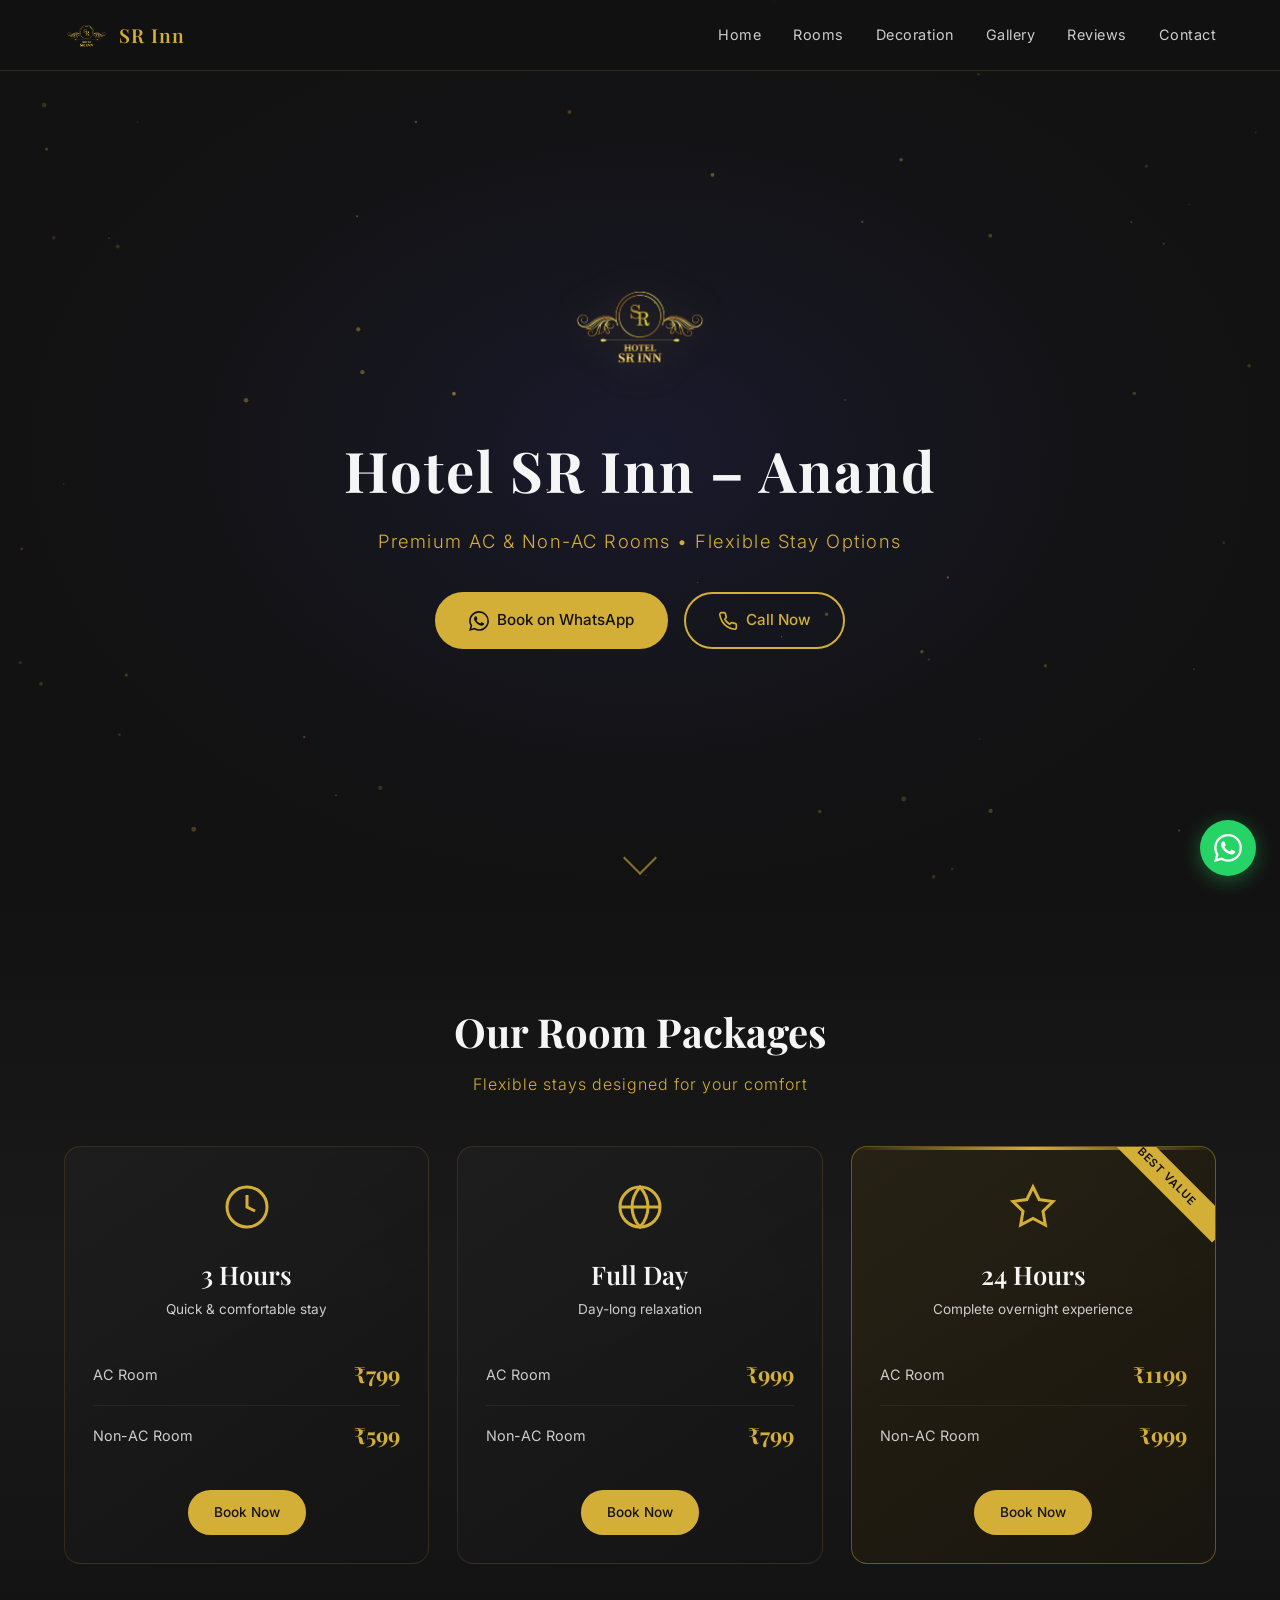
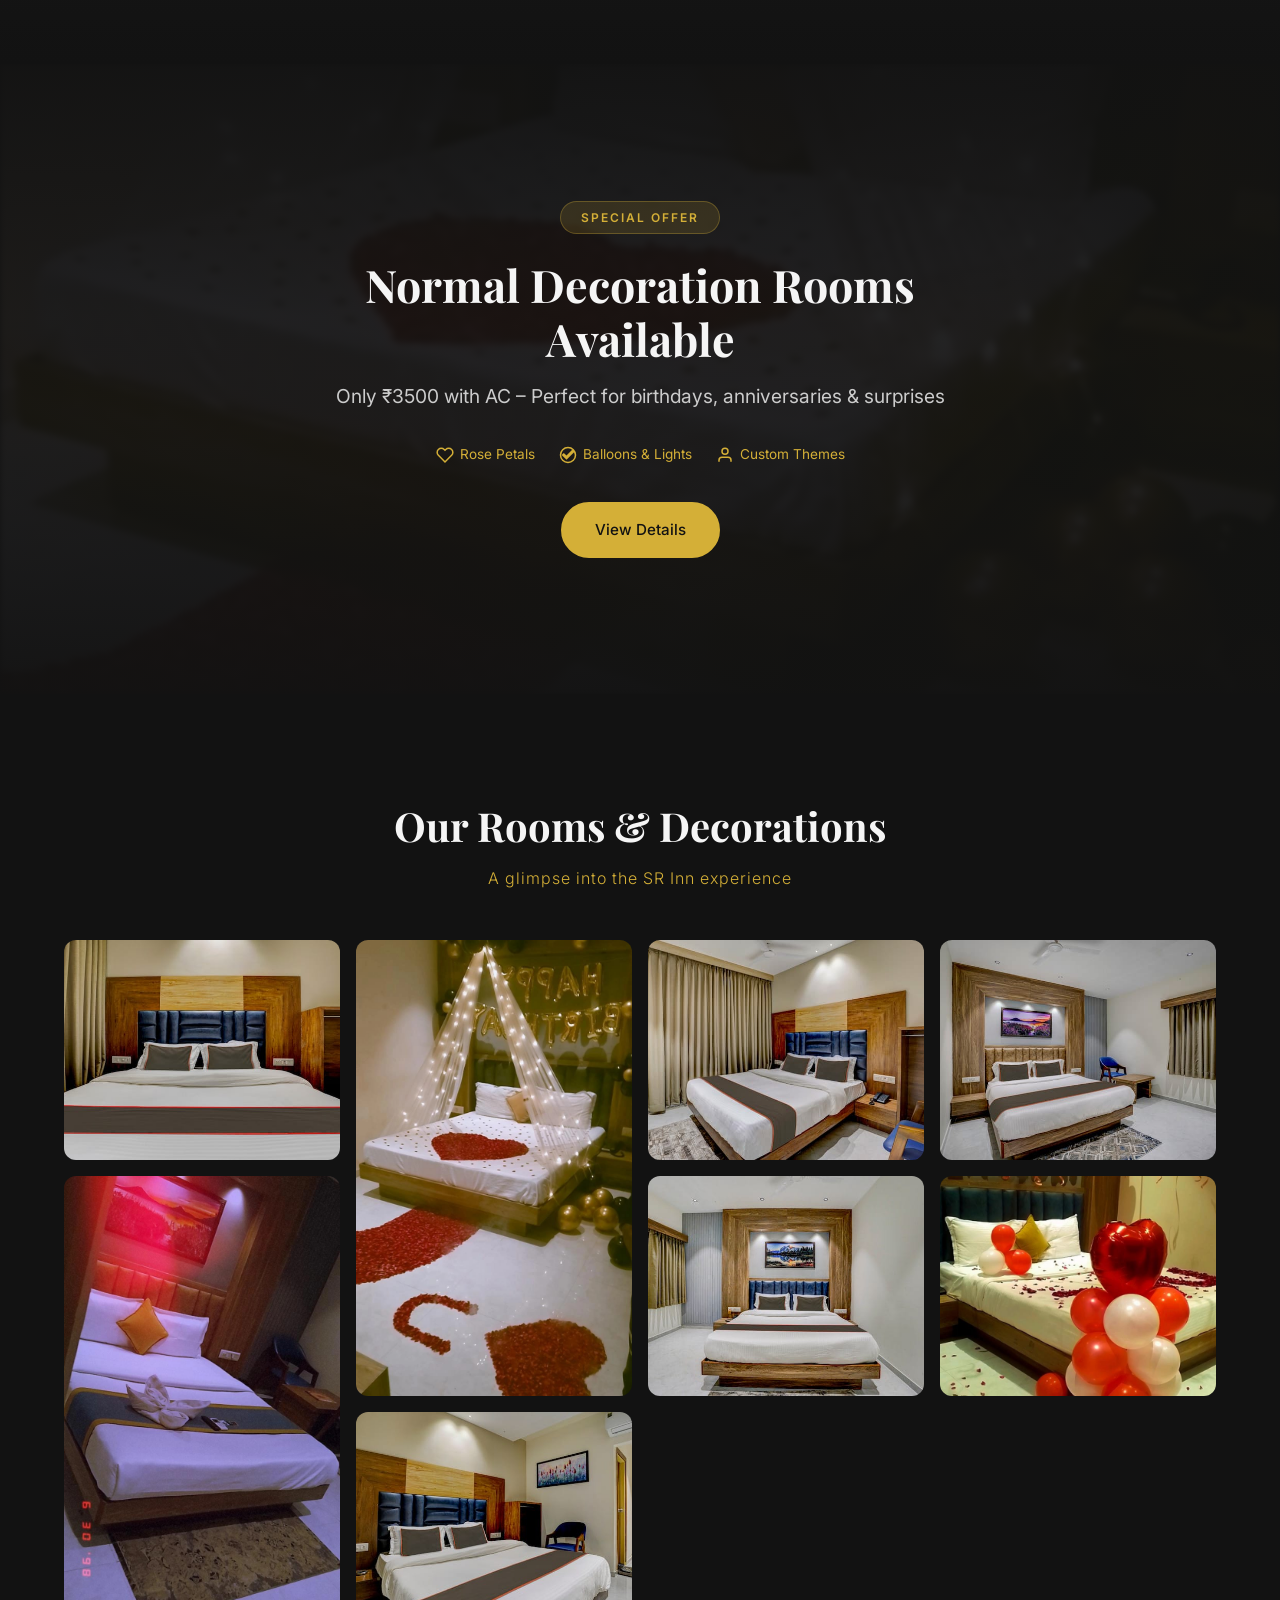
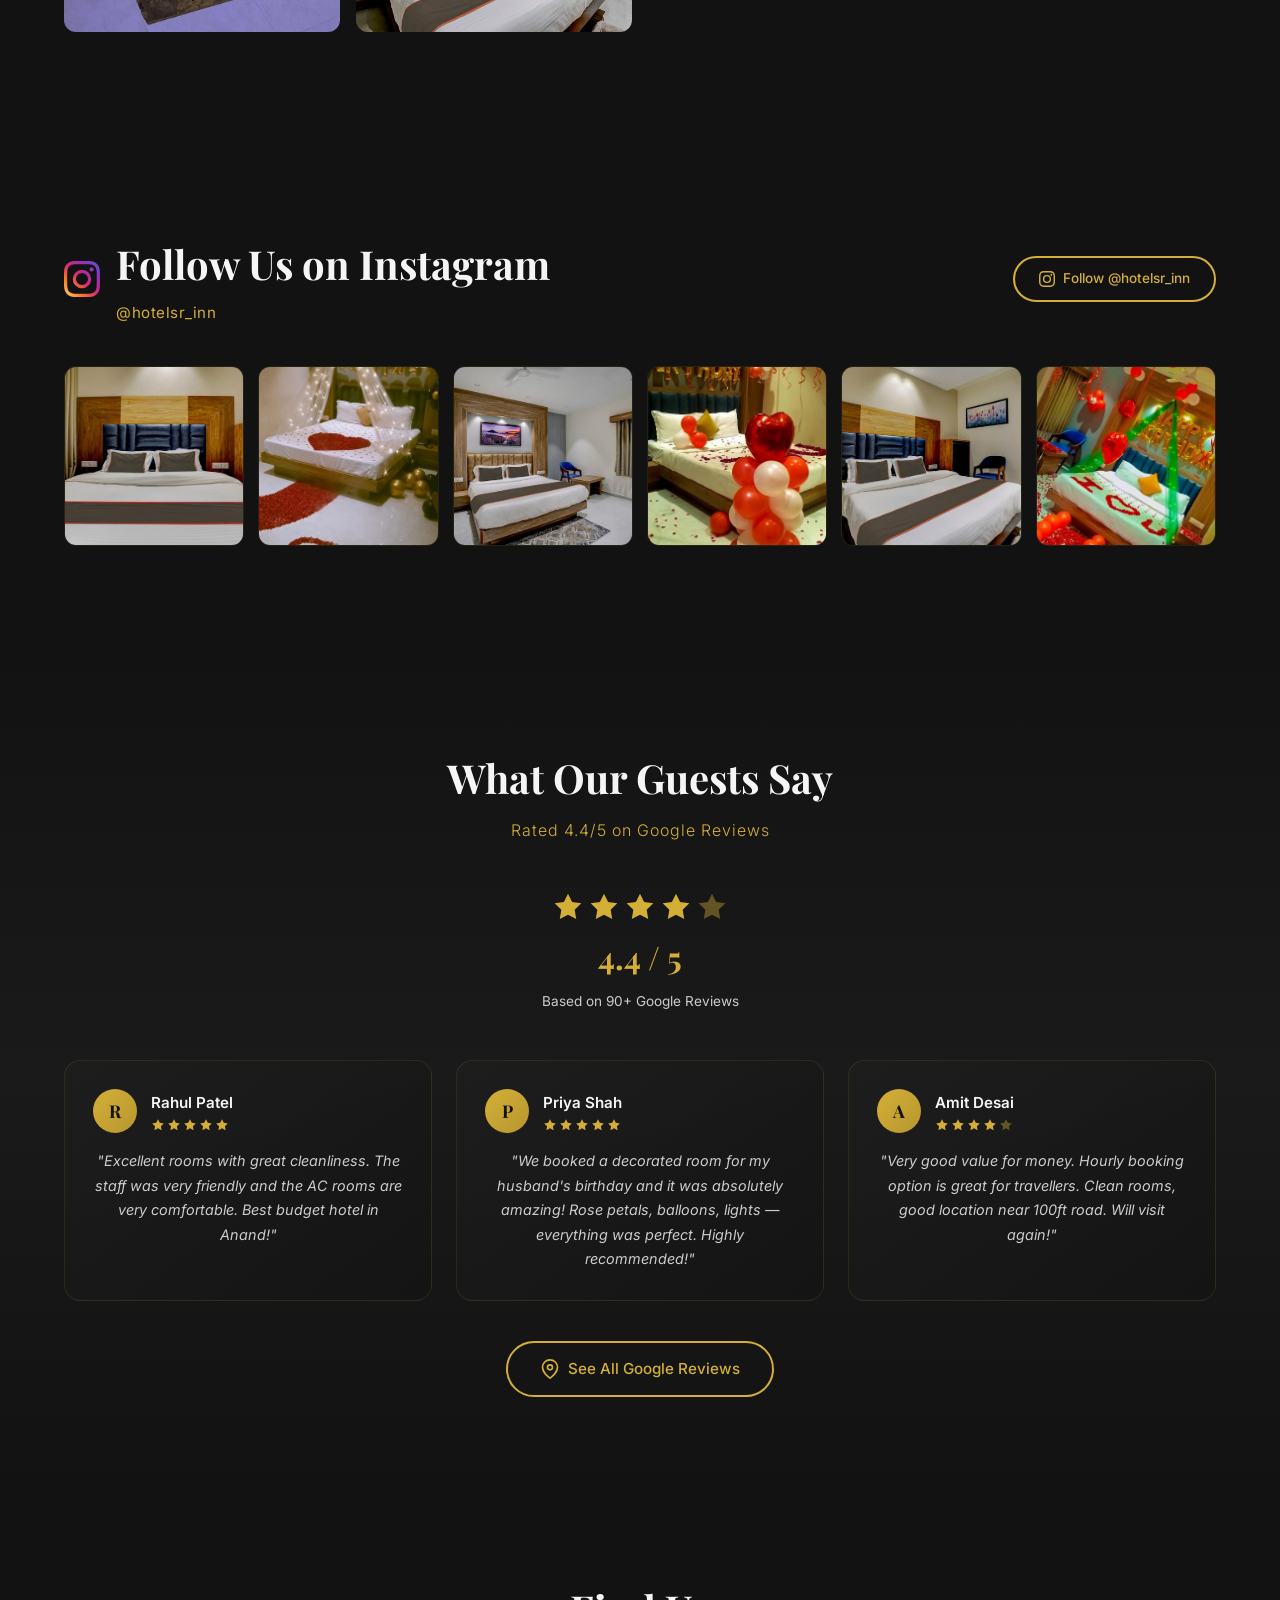
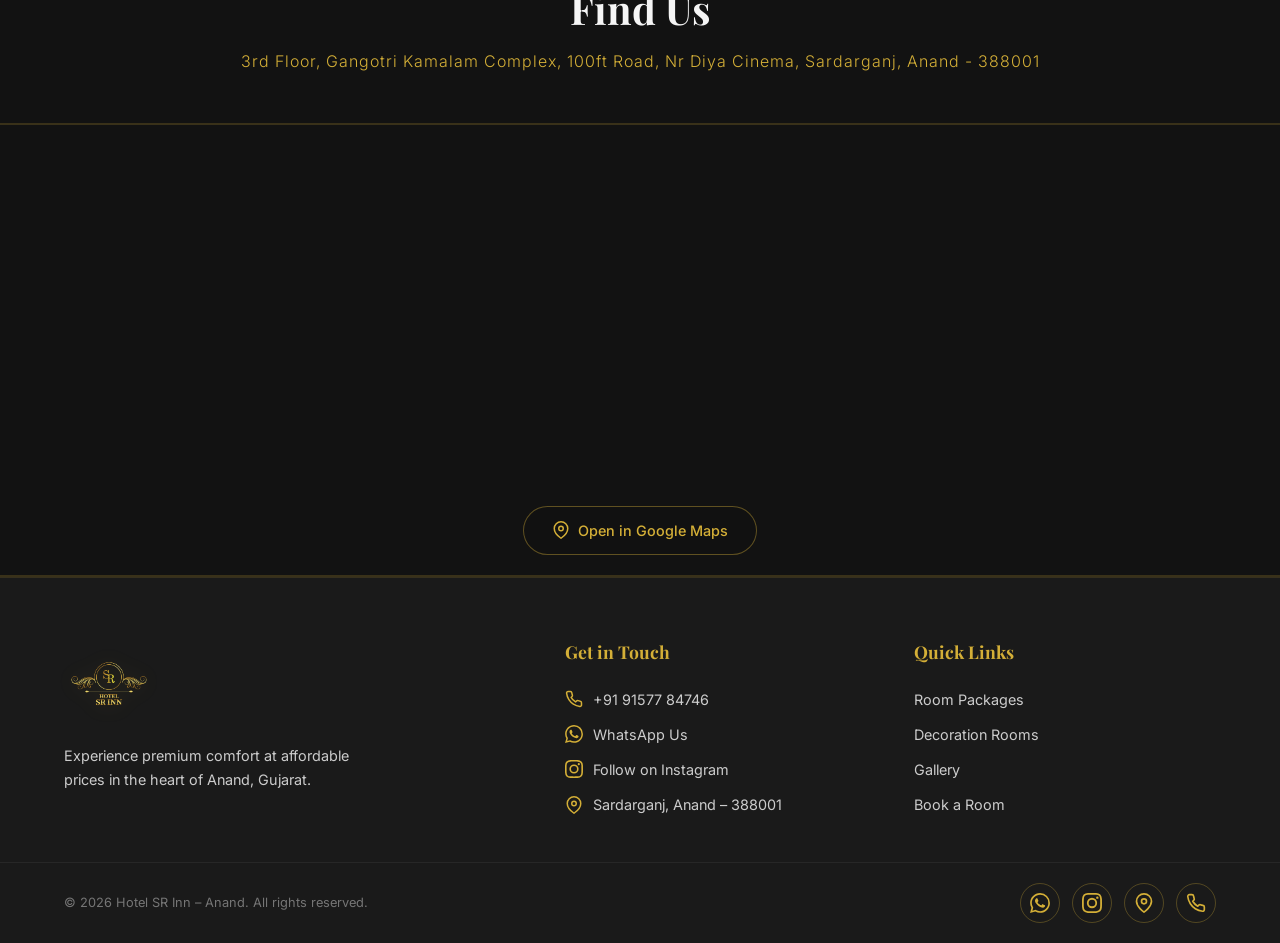
==== index.html @ 430d9df9 "Initial commit: Hotel SR Inn – Anand luxury website Black & gold animated hotel website with hero pa" ====
<!DOCTYPE html>
<html lang="en">
<head>
  <meta charset="UTF-8">
  <meta name="viewport" content="width=device-width, initial-scale=1.0">
  <title>Hotel SR Inn – Anand | Premium AC & Non-AC Rooms</title>
  <meta name="description" content="Hotel SR Inn Anand – Premium AC & Non-AC rooms with flexible stay options. Book hourly or daily stays at affordable prices.">
  <link rel="icon" href="assets/logo/logo.png" type="image/png">
  <link rel="preconnect" href="https://fonts.googleapis.com">
  <link rel="preconnect" href="https://fonts.gstatic.com" crossorigin>
  <link href="https://fonts.googleapis.com/css2?family=Playfair+Display:wght@400;600;700&family=Inter:wght@300;400;500;600&display=swap" rel="stylesheet">
  <link rel="stylesheet" href="styles.css">
</head>
<body>

  <!-- Sticky Header -->
  <header class="header" id="header">
    <div class="header-inner">
      <a href="#hero" class="header-logo">
        <img src="assets/logo/logo.png" alt="Hotel SR Inn" width="50" height="50">
        <span class="header-logo-text">SR Inn</span>
      </a>
      <button class="menu-toggle" id="menuToggle" aria-label="Toggle menu">
        <span></span><span></span><span></span>
      </button>
      <nav class="nav" id="nav">
        <a href="#hero" class="nav-link">Home</a>
        <a href="#rooms" class="nav-link">Rooms</a>
        <a href="#decoration" class="nav-link">Decoration</a>
        <a href="#gallery" class="nav-link">Gallery</a>
        <a href="#reviews" class="nav-link">Reviews</a>
        <a href="#contact" class="nav-link">Contact</a>
      </nav>
    </div>
  </header>

  <!-- Hero Section -->
  <section class="hero" id="hero">
    <canvas class="hero-particles" id="heroParticles"></canvas>
    <div class="hero-overlay"></div>
    <div class="hero-content">
      <img src="assets/logo/logo.png" alt="Hotel SR Inn Emblem" class="hero-emblem" width="160" height="160">
      <h1 class="hero-title">Hotel SR Inn – Anand</h1>
      <p class="hero-tagline">Premium AC & Non-AC Rooms &bull; Flexible Stay Options</p>
      <div class="hero-buttons">
        <a href="https://wa.me/919157784746?text=Hello%2C%20I%20want%20to%20book%20a%20room%20at%20Hotel%20SR%20Inn" class="btn btn-gold" target="_blank" rel="noopener">
          <svg width="20" height="20" viewBox="0 0 24 24" fill="currentColor"><path d="M17.472 14.382c-.297-.149-1.758-.867-2.03-.967-.273-.099-.471-.148-.67.15-.197.297-.767.966-.94 1.164-.173.199-.347.223-.644.075-.297-.15-1.255-.463-2.39-1.475-.883-.788-1.48-1.761-1.653-2.059-.173-.297-.018-.458.13-.606.134-.133.298-.347.446-.52.149-.174.198-.298.298-.497.099-.198.05-.371-.025-.52-.075-.149-.669-1.612-.916-2.207-.242-.579-.487-.5-.669-.51-.173-.008-.371-.01-.57-.01-.198 0-.52.074-.792.372-.272.297-1.04 1.016-1.04 2.479 0 1.462 1.065 2.875 1.213 3.074.149.198 2.096 3.2 5.077 4.487.709.306 1.262.489 1.694.625.712.227 1.36.195 1.871.118.571-.085 1.758-.719 2.006-1.413.248-.694.248-1.289.173-1.413-.074-.124-.272-.198-.57-.347m-5.421 7.403h-.004a9.87 9.87 0 01-5.031-1.378l-.361-.214-3.741.982.998-3.648-.235-.374a9.86 9.86 0 01-1.51-5.26c.001-5.45 4.436-9.884 9.888-9.884 2.64 0 5.122 1.03 6.988 2.898a9.825 9.825 0 012.893 6.994c-.003 5.45-4.437 9.884-9.885 9.884m8.413-18.297A11.815 11.815 0 0012.05 0C5.495 0 .16 5.335.157 11.892c0 2.096.547 4.142 1.588 5.945L.057 24l6.305-1.654a11.882 11.882 0 005.683 1.448h.005c6.554 0 11.89-5.335 11.893-11.893a11.821 11.821 0 00-3.48-8.413z"/></svg>
          Book on WhatsApp
        </a>
        <a href="tel:+919157784746" class="btn btn-outline">
          <svg width="20" height="20" viewBox="0 0 24 24" fill="none" stroke="currentColor" stroke-width="2" stroke-linecap="round" stroke-linejoin="round"><path d="M22 16.92v3a2 2 0 01-2.18 2 19.79 19.79 0 01-8.63-3.07 19.5 19.5 0 01-6-6 19.79 19.79 0 01-3.07-8.67A2 2 0 014.11 2h3a2 2 0 012 1.72c.127.96.361 1.903.7 2.81a2 2 0 01-.45 2.11L8.09 9.91a16 16 0 006 6l1.27-1.27a2 2 0 012.11-.45c.907.339 1.85.573 2.81.7A2 2 0 0122 16.92z"/></svg>
          Call Now
        </a>
      </div>
    </div>
    <div class="scroll-indicator">
      <div class="scroll-arrow"></div>
    </div>
  </section>

  <!-- Rooms / Pricing Section -->
  <section class="rooms" id="rooms">
    <div class="container">
      <h2 class="section-title reveal">Our Room Packages</h2>
      <p class="section-subtitle reveal">Flexible stays designed for your comfort</p>
      <div class="rooms-grid">

        <div class="room-card reveal">
          <div class="room-card-header">
            <svg class="room-icon" viewBox="0 0 24 24" fill="none" stroke="#D4AF37" stroke-width="1.5"><circle cx="12" cy="12" r="10"/><polyline points="12 6 12 12 16 14"/></svg>
            <h3>3 Hours</h3>
            <p class="room-desc">Quick & comfortable stay</p>
          </div>
          <div class="room-card-body">
            <div class="price-row">
              <span class="room-type">AC Room</span>
              <span class="room-price">&#8377;799</span>
            </div>
            <div class="price-row">
              <span class="room-type">Non-AC Room</span>
              <span class="room-price">&#8377;599</span>
            </div>
          </div>
          <a href="https://wa.me/919157784746?text=Hi%2C%20I%20want%20to%20book%20a%203-hour%20room" class="btn btn-gold btn-sm" target="_blank" rel="noopener">Book Now</a>
        </div>

        <div class="room-card reveal">
          <div class="room-card-header">
            <svg class="room-icon" viewBox="0 0 24 24" fill="none" stroke="#D4AF37" stroke-width="1.5"><path d="M12 2a10 10 0 100 20 10 10 0 000-20z"/><path d="M2 12h20"/><path d="M12 2a15.3 15.3 0 014 10 15.3 15.3 0 01-4 10 15.3 15.3 0 01-4-10 15.3 15.3 0 014-10z"/></svg>
            <h3>Full Day</h3>
            <p class="room-desc">Day-long relaxation</p>
          </div>
          <div class="room-card-body">
            <div class="price-row">
              <span class="room-type">AC Room</span>
              <span class="room-price">&#8377;999</span>
            </div>
            <div class="price-row">
              <span class="room-type">Non-AC Room</span>
              <span class="room-price">&#8377;799</span>
            </div>
          </div>
          <a href="https://wa.me/919157784746?text=Hi%2C%20I%20want%20to%20book%20a%20full-day%20room" class="btn btn-gold btn-sm" target="_blank" rel="noopener">Book Now</a>
        </div>

        <div class="room-card room-card--highlight reveal">
          <div class="badge">Best Value</div>
          <div class="room-card-header">
            <svg class="room-icon" viewBox="0 0 24 24" fill="none" stroke="#D4AF37" stroke-width="1.5"><path d="M12 2l3.09 6.26L22 9.27l-5 4.87 1.18 6.88L12 17.77l-6.18 3.25L7 14.14 2 9.27l6.91-1.01L12 2z"/></svg>
            <h3>24 Hours</h3>
            <p class="room-desc">Complete overnight experience</p>
          </div>
          <div class="room-card-body">
            <div class="price-row">
              <span class="room-type">AC Room</span>
              <span class="room-price">&#8377;1199</span>
            </div>
            <div class="price-row">
              <span class="room-type">Non-AC Room</span>
              <span class="room-price">&#8377;999</span>
            </div>
          </div>
          <a href="https://wa.me/919157784746?text=Hi%2C%20I%20want%20to%20book%20a%2024-hour%20room" class="btn btn-gold btn-sm" target="_blank" rel="noopener">Book Now</a>
        </div>

      </div>
    </div>
  </section>

  <!-- CTA / Decoration Section -->
  <section class="cta" id="decoration">
    <div class="cta-bg">
      <img src="assets/images/decor5.jpg" alt="" loading="lazy">
    </div>
    <div class="cta-overlay"></div>
    <div class="cta-content reveal">
      <span class="cta-badge">Special Offer</span>
      <h2 class="cta-title">Normal Decoration Rooms Available</h2>
      <p class="cta-subtitle">Only &#8377;3500 with AC &ndash; Perfect for birthdays, anniversaries & surprises</p>
      <div class="cta-features">
        <span class="cta-feature">
          <svg width="18" height="18" viewBox="0 0 24 24" fill="none" stroke="#D4AF37" stroke-width="2"><path d="M20.84 4.61a5.5 5.5 0 00-7.78 0L12 5.67l-1.06-1.06a5.5 5.5 0 00-7.78 7.78l1.06 1.06L12 21.23l7.78-7.78 1.06-1.06a5.5 5.5 0 000-7.78z"/></svg>
          Rose Petals
        </span>
        <span class="cta-feature">
          <svg width="18" height="18" viewBox="0 0 24 24" fill="none" stroke="#D4AF37" stroke-width="2"><path d="M12 2C6.48 2 2 6.48 2 12s4.48 10 10 10 10-4.48 10-10S17.52 2 12 2zm-2 15l-5-5 1.41-1.41L10 14.17l7.59-7.59L19 8l-9 9z"/></svg>
          Balloons & Lights
        </span>
        <span class="cta-feature">
          <svg width="18" height="18" viewBox="0 0 24 24" fill="none" stroke="#D4AF37" stroke-width="2"><path d="M20 21v-2a4 4 0 00-4-4H8a4 4 0 00-4 4v2"/><circle cx="12" cy="7" r="4"/></svg>
          Custom Themes
        </span>
      </div>
      <a href="https://wa.me/919157784746?text=Hi%2C%20I%20want%20to%20know%20about%20decorated%20rooms" class="btn btn-gold" target="_blank" rel="noopener">View Details</a>
    </div>
  </section>

  <!-- Gallery Section -->
  <section class="gallery" id="gallery">
    <div class="container">
      <h2 class="section-title reveal">Our Rooms & Decorations</h2>
      <p class="section-subtitle reveal">A glimpse into the SR Inn experience</p>
      <div class="gallery-grid">
        <div class="gallery-item reveal">
          <img src="assets/images/room1.jpg" alt="Premium Room" loading="lazy">
          <div class="gallery-overlay"><span>Premium Room</span></div>
        </div>
        <div class="gallery-item gallery-item--tall reveal">
          <img src="assets/images/decor5.jpg" alt="Decorated Room" loading="lazy">
          <div class="gallery-overlay"><span>Birthday Setup</span></div>
        </div>
        <div class="gallery-item reveal">
          <img src="assets/images/room2.jpg" alt="AC Room" loading="lazy">
          <div class="gallery-overlay"><span>AC Room</span></div>
        </div>
        <div class="gallery-item reveal">
          <img src="assets/images/room7.jpg" alt="Deluxe Room" loading="lazy">
          <div class="gallery-overlay"><span>Deluxe Room</span></div>
        </div>
        <div class="gallery-item gallery-item--tall reveal">
          <img src="assets/images/decor1.jpg" alt="Celebration Room" loading="lazy">
          <div class="gallery-overlay"><span>Ambient Room</span></div>
        </div>
        <div class="gallery-item reveal">
          <img src="assets/images/room3.jpg" alt="Standard Room" loading="lazy">
          <div class="gallery-overlay"><span>Standard Room</span></div>
        </div>
        <div class="gallery-item reveal">
          <img src="assets/images/decor6.jpg" alt="Celebration Decor" loading="lazy">
          <div class="gallery-overlay"><span>Celebration Decor</span></div>
        </div>
        <div class="gallery-item reveal">
          <img src="assets/images/room5.jpg" alt="Comfort Room" loading="lazy">
          <div class="gallery-overlay"><span>Comfort Room</span></div>
        </div>
      </div>
    </div>
  </section>

  <!-- Instagram Feed Section -->
  <section class="instagram-feed" id="instagram">
    <div class="container">
      <div class="insta-header reveal">
        <div class="insta-title-row">
          <svg class="insta-icon" width="36" height="36" viewBox="0 0 24 24" fill="url(#instaGrad)">
            <defs>
              <linearGradient id="instaGrad" x1="0%" y1="100%" x2="100%" y2="0%">
                <stop offset="0%" style="stop-color:#feda75"/>
                <stop offset="25%" style="stop-color:#fa7e1e"/>
                <stop offset="50%" style="stop-color:#d62976"/>
                <stop offset="75%" style="stop-color:#962fbf"/>
                <stop offset="100%" style="stop-color:#4f5bd5"/>
              </linearGradient>
            </defs>
            <path d="M12 2.163c3.204 0 3.584.012 4.85.07 3.252.148 4.771 1.691 4.919 4.919.058 1.265.069 1.645.069 4.849 0 3.205-.012 3.584-.069 4.849-.149 3.225-1.664 4.771-4.919 4.919-1.266.058-1.644.07-4.85.07-3.204 0-3.584-.012-4.849-.07-3.26-.149-4.771-1.699-4.919-4.92-.058-1.265-.07-1.644-.07-4.849 0-3.204.013-3.583.07-4.849.149-3.227 1.664-4.771 4.919-4.919 1.266-.057 1.645-.069 4.849-.069zM12 0C8.741 0 8.333.014 7.053.072 2.695.272.273 2.69.073 7.052.014 8.333 0 8.741 0 12c0 3.259.014 3.668.072 4.948.2 4.358 2.618 6.78 6.98 6.98C8.333 23.986 8.741 24 12 24c3.259 0 3.668-.014 4.948-.072 4.354-.2 6.782-2.618 6.979-6.98.059-1.28.073-1.689.073-4.948 0-3.259-.014-3.667-.072-4.947-.196-4.354-2.617-6.78-6.979-6.98C15.668.014 15.259 0 12 0zm0 5.838a6.162 6.162 0 100 12.324 6.162 6.162 0 000-12.324zM12 16a4 4 0 110-8 4 4 0 010 8zm6.406-11.845a1.44 1.44 0 100 2.881 1.44 1.44 0 000-2.881z"/>
          </svg>
          <div>
            <h2 class="section-title" style="text-align:left;margin-bottom:4px;">Follow Us on Instagram</h2>
            <a href="https://www.instagram.com/hotelsr_inn/" class="insta-handle" target="_blank" rel="noopener">@hotelsr_inn</a>
          </div>
        </div>
        <a href="https://www.instagram.com/hotelsr_inn/" class="btn btn-outline btn-sm insta-follow-btn" target="_blank" rel="noopener">
          <svg width="16" height="16" viewBox="0 0 24 24" fill="currentColor"><path d="M12 2.163c3.204 0 3.584.012 4.85.07 3.252.148 4.771 1.691 4.919 4.919.058 1.265.069 1.645.069 4.849 0 3.205-.012 3.584-.069 4.849-.149 3.225-1.664 4.771-4.919 4.919-1.266.058-1.644.07-4.85.07-3.204 0-3.584-.012-4.849-.07-3.26-.149-4.771-1.699-4.919-4.92-.058-1.265-.07-1.644-.07-4.849 0-3.204.013-3.583.07-4.849.149-3.227 1.664-4.771 4.919-4.919 1.266-.057 1.645-.069 4.849-.069zM12 0C8.741 0 8.333.014 7.053.072 2.695.272.273 2.69.073 7.052.014 8.333 0 8.741 0 12c0 3.259.014 3.668.072 4.948.2 4.358 2.618 6.78 6.98 6.98C8.333 23.986 8.741 24 12 24c3.259 0 3.668-.014 4.948-.072 4.354-.2 6.782-2.618 6.979-6.98.059-1.28.073-1.689.073-4.948 0-3.259-.014-3.667-.072-4.947-.196-4.354-2.617-6.78-6.979-6.98C15.668.014 15.259 0 12 0zm0 5.838a6.162 6.162 0 100 12.324 6.162 6.162 0 000-12.324zM12 16a4 4 0 110-8 4 4 0 010 8zm6.406-11.845a1.44 1.44 0 100 2.881 1.44 1.44 0 000-2.881z"/></svg>
          Follow @hotelsr_inn
        </a>
      </div>
      <div class="insta-grid">
        <a href="https://www.instagram.com/hotelsr_inn/" class="insta-card reveal" target="_blank" rel="noopener">
          <img src="assets/images/room1.jpg" alt="Premium Room - Hotel SR Inn" loading="lazy">
          <div class="insta-card-overlay">
            <svg width="24" height="24" viewBox="0 0 24 24" fill="#fff"><path d="M12 2.163c3.204 0 3.584.012 4.85.07 3.252.148 4.771 1.691 4.919 4.919.058 1.265.069 1.645.069 4.849 0 3.205-.012 3.584-.069 4.849-.149 3.225-1.664 4.771-4.919 4.919-1.266.058-1.644.07-4.85.07-3.204 0-3.584-.012-4.849-.07-3.26-.149-4.771-1.699-4.919-4.92-.058-1.265-.07-1.644-.07-4.849 0-3.204.013-3.583.07-4.849.149-3.227 1.664-4.771 4.919-4.919 1.266-.057 1.645-.069 4.849-.069zM12 0C8.741 0 8.333.014 7.053.072 2.695.272.273 2.69.073 7.052.014 8.333 0 8.741 0 12c0 3.259.014 3.668.072 4.948.2 4.358 2.618 6.78 6.98 6.98C8.333 23.986 8.741 24 12 24c3.259 0 3.668-.014 4.948-.072 4.354-.2 6.782-2.618 6.979-6.98.059-1.28.073-1.689.073-4.948 0-3.259-.014-3.667-.072-4.947-.196-4.354-2.617-6.78-6.979-6.98C15.668.014 15.259 0 12 0zm0 5.838a6.162 6.162 0 100 12.324 6.162 6.162 0 000-12.324zM12 16a4 4 0 110-8 4 4 0 010 8zm6.406-11.845a1.44 1.44 0 100 2.881 1.44 1.44 0 000-2.881z"/></svg>
          </div>
        </a>
        <a href="https://www.instagram.com/hotelsr_inn/" class="insta-card reveal" target="_blank" rel="noopener">
          <img src="assets/images/decor5.jpg" alt="Birthday Decoration - Hotel SR Inn" loading="lazy">
          <div class="insta-card-overlay">
            <svg width="24" height="24" viewBox="0 0 24 24" fill="#fff"><path d="M12 2.163c3.204 0 3.584.012 4.85.07 3.252.148 4.771 1.691 4.919 4.919.058 1.265.069 1.645.069 4.849 0 3.205-.012 3.584-.069 4.849-.149 3.225-1.664 4.771-4.919 4.919-1.266.058-1.644.07-4.85.07-3.204 0-3.584-.012-4.849-.07-3.26-.149-4.771-1.699-4.919-4.92-.058-1.265-.07-1.644-.07-4.849 0-3.204.013-3.583.07-4.849.149-3.227 1.664-4.771 4.919-4.919 1.266-.057 1.645-.069 4.849-.069zM12 0C8.741 0 8.333.014 7.053.072 2.695.272.273 2.69.073 7.052.014 8.333 0 8.741 0 12c0 3.259.014 3.668.072 4.948.2 4.358 2.618 6.78 6.98 6.98C8.333 23.986 8.741 24 12 24c3.259 0 3.668-.014 4.948-.072 4.354-.2 6.782-2.618 6.979-6.98.059-1.28.073-1.689.073-4.948 0-3.259-.014-3.667-.072-4.947-.196-4.354-2.617-6.78-6.979-6.98C15.668.014 15.259 0 12 0zm0 5.838a6.162 6.162 0 100 12.324 6.162 6.162 0 000-12.324zM12 16a4 4 0 110-8 4 4 0 010 8zm6.406-11.845a1.44 1.44 0 100 2.881 1.44 1.44 0 000-2.881z"/></svg>
          </div>
        </a>
        <a href="https://www.instagram.com/hotelsr_inn/" class="insta-card reveal" target="_blank" rel="noopener">
          <img src="assets/images/room7.jpg" alt="Deluxe Room - Hotel SR Inn" loading="lazy">
          <div class="insta-card-overlay">
            <svg width="24" height="24" viewBox="0 0 24 24" fill="#fff"><path d="M12 2.163c3.204 0 3.584.012 4.85.07 3.252.148 4.771 1.691 4.919 4.919.058 1.265.069 1.645.069 4.849 0 3.205-.012 3.584-.069 4.849-.149 3.225-1.664 4.771-4.919 4.919-1.266.058-1.644.07-4.85.07-3.204 0-3.584-.012-4.849-.07-3.26-.149-4.771-1.699-4.919-4.92-.058-1.265-.07-1.644-.07-4.849 0-3.204.013-3.583.07-4.849.149-3.227 1.664-4.771 4.919-4.919 1.266-.057 1.645-.069 4.849-.069zM12 0C8.741 0 8.333.014 7.053.072 2.695.272.273 2.69.073 7.052.014 8.333 0 8.741 0 12c0 3.259.014 3.668.072 4.948.2 4.358 2.618 6.78 6.98 6.98C8.333 23.986 8.741 24 12 24c3.259 0 3.668-.014 4.948-.072 4.354-.2 6.782-2.618 6.979-6.98.059-1.28.073-1.689.073-4.948 0-3.259-.014-3.667-.072-4.947-.196-4.354-2.617-6.78-6.979-6.98C15.668.014 15.259 0 12 0zm0 5.838a6.162 6.162 0 100 12.324 6.162 6.162 0 000-12.324zM12 16a4 4 0 110-8 4 4 0 010 8zm6.406-11.845a1.44 1.44 0 100 2.881 1.44 1.44 0 000-2.881z"/></svg>
          </div>
        </a>
        <a href="https://www.instagram.com/hotelsr_inn/" class="insta-card reveal" target="_blank" rel="noopener">
          <img src="assets/images/decor6.jpg" alt="Celebration Decor - Hotel SR Inn" loading="lazy">
          <div class="insta-card-overlay">
            <svg width="24" height="24" viewBox="0 0 24 24" fill="#fff"><path d="M12 2.163c3.204 0 3.584.012 4.85.07 3.252.148 4.771 1.691 4.919 4.919.058 1.265.069 1.645.069 4.849 0 3.205-.012 3.584-.069 4.849-.149 3.225-1.664 4.771-4.919 4.919-1.266.058-1.644.07-4.85.07-3.204 0-3.584-.012-4.849-.07-3.26-.149-4.771-1.699-4.919-4.92-.058-1.265-.07-1.644-.07-4.849 0-3.204.013-3.583.07-4.849.149-3.227 1.664-4.771 4.919-4.919 1.266-.057 1.645-.069 4.849-.069zM12 0C8.741 0 8.333.014 7.053.072 2.695.272.273 2.69.073 7.052.014 8.333 0 8.741 0 12c0 3.259.014 3.668.072 4.948.2 4.358 2.618 6.78 6.98 6.98C8.333 23.986 8.741 24 12 24c3.259 0 3.668-.014 4.948-.072 4.354-.2 6.782-2.618 6.979-6.98.059-1.28.073-1.689.073-4.948 0-3.259-.014-3.667-.072-4.947-.196-4.354-2.617-6.78-6.979-6.98C15.668.014 15.259 0 12 0zm0 5.838a6.162 6.162 0 100 12.324 6.162 6.162 0 000-12.324zM12 16a4 4 0 110-8 4 4 0 010 8zm6.406-11.845a1.44 1.44 0 100 2.881 1.44 1.44 0 000-2.881z"/></svg>
          </div>
        </a>
        <a href="https://www.instagram.com/hotelsr_inn/" class="insta-card reveal" target="_blank" rel="noopener">
          <img src="assets/images/room5.jpg" alt="Comfort Room - Hotel SR Inn" loading="lazy">
          <div class="insta-card-overlay">
            <svg width="24" height="24" viewBox="0 0 24 24" fill="#fff"><path d="M12 2.163c3.204 0 3.584.012 4.85.07 3.252.148 4.771 1.691 4.919 4.919.058 1.265.069 1.645.069 4.849 0 3.205-.012 3.584-.069 4.849-.149 3.225-1.664 4.771-4.919 4.919-1.266.058-1.644.07-4.85.07-3.204 0-3.584-.012-4.849-.07-3.26-.149-4.771-1.699-4.919-4.92-.058-1.265-.07-1.644-.07-4.849 0-3.204.013-3.583.07-4.849.149-3.227 1.664-4.771 4.919-4.919 1.266-.057 1.645-.069 4.849-.069zM12 0C8.741 0 8.333.014 7.053.072 2.695.272.273 2.69.073 7.052.014 8.333 0 8.741 0 12c0 3.259.014 3.668.072 4.948.2 4.358 2.618 6.78 6.98 6.98C8.333 23.986 8.741 24 12 24c3.259 0 3.668-.014 4.948-.072 4.354-.2 6.782-2.618 6.979-6.98.059-1.28.073-1.689.073-4.948 0-3.259-.014-3.667-.072-4.947-.196-4.354-2.617-6.78-6.979-6.98C15.668.014 15.259 0 12 0zm0 5.838a6.162 6.162 0 100 12.324 6.162 6.162 0 000-12.324zM12 16a4 4 0 110-8 4 4 0 010 8zm6.406-11.845a1.44 1.44 0 100 2.881 1.44 1.44 0 000-2.881z"/></svg>
          </div>
        </a>
        <a href="https://www.instagram.com/hotelsr_inn/" class="insta-card reveal" target="_blank" rel="noopener">
          <img src="assets/images/decor3.jpg" alt="Party Setup - Hotel SR Inn" loading="lazy">
          <div class="insta-card-overlay">
            <svg width="24" height="24" viewBox="0 0 24 24" fill="#fff"><path d="M12 2.163c3.204 0 3.584.012 4.85.07 3.252.148 4.771 1.691 4.919 4.919.058 1.265.069 1.645.069 4.849 0 3.205-.012 3.584-.069 4.849-.149 3.225-1.664 4.771-4.919 4.919-1.266.058-1.644.07-4.85.07-3.204 0-3.584-.012-4.849-.07-3.26-.149-4.771-1.699-4.919-4.92-.058-1.265-.07-1.644-.07-4.849 0-3.204.013-3.583.07-4.849.149-3.227 1.664-4.771 4.919-4.919 1.266-.057 1.645-.069 4.849-.069zM12 0C8.741 0 8.333.014 7.053.072 2.695.272.273 2.69.073 7.052.014 8.333 0 8.741 0 12c0 3.259.014 3.668.072 4.948.2 4.358 2.618 6.78 6.98 6.98C8.333 23.986 8.741 24 12 24c3.259 0 3.668-.014 4.948-.072 4.354-.2 6.782-2.618 6.979-6.98.059-1.28.073-1.689.073-4.948 0-3.259-.014-3.667-.072-4.947-.196-4.354-2.617-6.78-6.979-6.98C15.668.014 15.259 0 12 0zm0 5.838a6.162 6.162 0 100 12.324 6.162 6.162 0 000-12.324zM12 16a4 4 0 110-8 4 4 0 010 8zm6.406-11.845a1.44 1.44 0 100 2.881 1.44 1.44 0 000-2.881z"/></svg>
          </div>
        </a>
      </div>
    </div>
  </section>

  <!-- Google Reviews Section -->
  <section class="reviews" id="reviews">
    <div class="container">
      <h2 class="section-title reveal">What Our Guests Say</h2>
      <p class="section-subtitle reveal">Rated 4.4/5 on Google Reviews</p>
      <div class="reviews-rating reveal">
        <div class="reviews-stars">
          <svg width="32" height="32" viewBox="0 0 24 24" fill="#D4AF37"><path d="M12 2l3.09 6.26L22 9.27l-5 4.87 1.18 6.88L12 17.77l-6.18 3.25L7 14.14 2 9.27l6.91-1.01L12 2z"/></svg>
          <svg width="32" height="32" viewBox="0 0 24 24" fill="#D4AF37"><path d="M12 2l3.09 6.26L22 9.27l-5 4.87 1.18 6.88L12 17.77l-6.18 3.25L7 14.14 2 9.27l6.91-1.01L12 2z"/></svg>
          <svg width="32" height="32" viewBox="0 0 24 24" fill="#D4AF37"><path d="M12 2l3.09 6.26L22 9.27l-5 4.87 1.18 6.88L12 17.77l-6.18 3.25L7 14.14 2 9.27l6.91-1.01L12 2z"/></svg>
          <svg width="32" height="32" viewBox="0 0 24 24" fill="#D4AF37"><path d="M12 2l3.09 6.26L22 9.27l-5 4.87 1.18 6.88L12 17.77l-6.18 3.25L7 14.14 2 9.27l6.91-1.01L12 2z"/></svg>
          <svg width="32" height="32" viewBox="0 0 24 24" fill="#D4AF37" opacity="0.4"><path d="M12 2l3.09 6.26L22 9.27l-5 4.87 1.18 6.88L12 17.77l-6.18 3.25L7 14.14 2 9.27l6.91-1.01L12 2z"/></svg>
        </div>
        <span class="reviews-score">4.4 / 5</span>
        <span class="reviews-count">Based on 90+ Google Reviews</span>
      </div>
      <div class="reviews-grid">
        <div class="review-card reveal">
          <div class="review-header">
            <div class="review-avatar">R</div>
            <div>
              <div class="review-name">Rahul Patel</div>
              <div class="review-stars-sm">
                <svg width="14" height="14" viewBox="0 0 24 24" fill="#D4AF37"><path d="M12 2l3.09 6.26L22 9.27l-5 4.87 1.18 6.88L12 17.77l-6.18 3.25L7 14.14 2 9.27l6.91-1.01L12 2z"/></svg>
                <svg width="14" height="14" viewBox="0 0 24 24" fill="#D4AF37"><path d="M12 2l3.09 6.26L22 9.27l-5 4.87 1.18 6.88L12 17.77l-6.18 3.25L7 14.14 2 9.27l6.91-1.01L12 2z"/></svg>
                <svg width="14" height="14" viewBox="0 0 24 24" fill="#D4AF37"><path d="M12 2l3.09 6.26L22 9.27l-5 4.87 1.18 6.88L12 17.77l-6.18 3.25L7 14.14 2 9.27l6.91-1.01L12 2z"/></svg>
                <svg width="14" height="14" viewBox="0 0 24 24" fill="#D4AF37"><path d="M12 2l3.09 6.26L22 9.27l-5 4.87 1.18 6.88L12 17.77l-6.18 3.25L7 14.14 2 9.27l6.91-1.01L12 2z"/></svg>
                <svg width="14" height="14" viewBox="0 0 24 24" fill="#D4AF37"><path d="M12 2l3.09 6.26L22 9.27l-5 4.87 1.18 6.88L12 17.77l-6.18 3.25L7 14.14 2 9.27l6.91-1.01L12 2z"/></svg>
              </div>
            </div>
          </div>
          <p class="review-text">"Excellent rooms with great cleanliness. The staff was very friendly and the AC rooms are very comfortable. Best budget hotel in Anand!"</p>
        </div>
        <div class="review-card reveal">
          <div class="review-header">
            <div class="review-avatar">P</div>
            <div>
              <div class="review-name">Priya Shah</div>
              <div class="review-stars-sm">
                <svg width="14" height="14" viewBox="0 0 24 24" fill="#D4AF37"><path d="M12 2l3.09 6.26L22 9.27l-5 4.87 1.18 6.88L12 17.77l-6.18 3.25L7 14.14 2 9.27l6.91-1.01L12 2z"/></svg>
                <svg width="14" height="14" viewBox="0 0 24 24" fill="#D4AF37"><path d="M12 2l3.09 6.26L22 9.27l-5 4.87 1.18 6.88L12 17.77l-6.18 3.25L7 14.14 2 9.27l6.91-1.01L12 2z"/></svg>
                <svg width="14" height="14" viewBox="0 0 24 24" fill="#D4AF37"><path d="M12 2l3.09 6.26L22 9.27l-5 4.87 1.18 6.88L12 17.77l-6.18 3.25L7 14.14 2 9.27l6.91-1.01L12 2z"/></svg>
                <svg width="14" height="14" viewBox="0 0 24 24" fill="#D4AF37"><path d="M12 2l3.09 6.26L22 9.27l-5 4.87 1.18 6.88L12 17.77l-6.18 3.25L7 14.14 2 9.27l6.91-1.01L12 2z"/></svg>
                <svg width="14" height="14" viewBox="0 0 24 24" fill="#D4AF37"><path d="M12 2l3.09 6.26L22 9.27l-5 4.87 1.18 6.88L12 17.77l-6.18 3.25L7 14.14 2 9.27l6.91-1.01L12 2z"/></svg>
              </div>
            </div>
          </div>
          <p class="review-text">"We booked a decorated room for my husband's birthday and it was absolutely amazing! Rose petals, balloons, lights — everything was perfect. Highly recommended!"</p>
        </div>
        <div class="review-card reveal">
          <div class="review-header">
            <div class="review-avatar">A</div>
            <div>
              <div class="review-name">Amit Desai</div>
              <div class="review-stars-sm">
                <svg width="14" height="14" viewBox="0 0 24 24" fill="#D4AF37"><path d="M12 2l3.09 6.26L22 9.27l-5 4.87 1.18 6.88L12 17.77l-6.18 3.25L7 14.14 2 9.27l6.91-1.01L12 2z"/></svg>
                <svg width="14" height="14" viewBox="0 0 24 24" fill="#D4AF37"><path d="M12 2l3.09 6.26L22 9.27l-5 4.87 1.18 6.88L12 17.77l-6.18 3.25L7 14.14 2 9.27l6.91-1.01L12 2z"/></svg>
                <svg width="14" height="14" viewBox="0 0 24 24" fill="#D4AF37"><path d="M12 2l3.09 6.26L22 9.27l-5 4.87 1.18 6.88L12 17.77l-6.18 3.25L7 14.14 2 9.27l6.91-1.01L12 2z"/></svg>
                <svg width="14" height="14" viewBox="0 0 24 24" fill="#D4AF37"><path d="M12 2l3.09 6.26L22 9.27l-5 4.87 1.18 6.88L12 17.77l-6.18 3.25L7 14.14 2 9.27l6.91-1.01L12 2z"/></svg>
                <svg width="14" height="14" viewBox="0 0 24 24" fill="#D4AF37" opacity="0.4"><path d="M12 2l3.09 6.26L22 9.27l-5 4.87 1.18 6.88L12 17.77l-6.18 3.25L7 14.14 2 9.27l6.91-1.01L12 2z"/></svg>
              </div>
            </div>
          </div>
          <p class="review-text">"Very good value for money. Hourly booking option is great for travellers. Clean rooms, good location near 100ft road. Will visit again!"</p>
        </div>
      </div>
      <a href="https://www.google.com/maps/place/Hotel+SR+Inn/@22.5632406,72.9517628,17z/" class="btn btn-outline review-btn reveal" target="_blank" rel="noopener">
        <svg width="20" height="20" viewBox="0 0 24 24" fill="none" stroke="currentColor" stroke-width="2"><path d="M21 10c0 7-9 13-9 13s-9-6-9-13a9 9 0 0118 0z"/><circle cx="12" cy="10" r="3"/></svg>
        See All Google Reviews
      </a>
    </div>
  </section>

  <!-- Google Map Section -->
  <section class="map-section" id="location">
    <div class="container">
      <h2 class="section-title reveal">Find Us</h2>
      <p class="section-subtitle reveal">3rd Floor, Gangotri Kamalam Complex, 100ft Road, Nr Diya Cinema, Sardarganj, Anand - 388001</p>
    </div>
    <div class="map-wrapper reveal">
      <div class="map-container">
        <iframe
          src="https://www.google.com/maps/embed?pb=!1m18!1m12!1m3!1d1842.2!2d72.9517628!3d22.5632406!2m3!1f0!2f0!3f0!3m2!1i1024!2i768!4f13.1!3m3!1m2!1s0x395e4e743ecf6281%3A0x5bc91a9f3e58b0c0!2sHotel%20SR%20Inn!5e0!3m2!1sen!2sin!4v1700000000000!5m2!1sen!2sin"
          width="100%"
          height="450"
          style="border:0;"
          allowfullscreen=""
          loading="lazy"
          referrerpolicy="no-referrer-when-downgrade"
          title="Hotel SR Inn Location">
        </iframe>
        <a href="https://www.google.com/maps/place/Hotel+SR+Inn/@22.5632406,72.9517628,17z/" class="map-overlay-link" target="_blank" rel="noopener">
          <span class="map-open-btn">
            <svg width="18" height="18" viewBox="0 0 24 24" fill="none" stroke="currentColor" stroke-width="2"><path d="M21 10c0 7-9 13-9 13s-9-6-9-13a9 9 0 0118 0z"/><circle cx="12" cy="10" r="3"/></svg>
            Open in Google Maps
          </span>
        </a>
      </div>
    </div>
  </section>

  <!-- Contact & Footer -->
  <footer class="footer" id="contact">
    <div class="footer-top">
      <div class="container">
        <div class="footer-grid">
          <div class="footer-brand">
            <img src="assets/logo/logo.png" alt="Hotel SR Inn" class="footer-logo" width="100" height="100">
            <p class="footer-desc">Experience premium comfort at affordable prices in the heart of Anand, Gujarat.</p>
          </div>
          <div class="footer-contact">
            <h3>Get in Touch</h3>
            <a href="tel:+919157784746" class="footer-link">
              <svg width="18" height="18" viewBox="0 0 24 24" fill="none" stroke="#D4AF37" stroke-width="2" stroke-linecap="round" stroke-linejoin="round"><path d="M22 16.92v3a2 2 0 01-2.18 2 19.79 19.79 0 01-8.63-3.07 19.5 19.5 0 01-6-6 19.79 19.79 0 01-3.07-8.67A2 2 0 014.11 2h3a2 2 0 012 1.72c.127.96.361 1.903.7 2.81a2 2 0 01-.45 2.11L8.09 9.91a16 16 0 006 6l1.27-1.27a2 2 0 012.11-.45c.907.339 1.85.573 2.81.7A2 2 0 0122 16.92z"/></svg>
              +91 91577 84746
            </a>
            <a href="https://wa.me/919157784746" class="footer-link" target="_blank" rel="noopener">
              <svg width="18" height="18" viewBox="0 0 24 24" fill="#D4AF37"><path d="M17.472 14.382c-.297-.149-1.758-.867-2.03-.967-.273-.099-.471-.148-.67.15-.197.297-.767.966-.94 1.164-.173.199-.347.223-.644.075-.297-.15-1.255-.463-2.39-1.475-.883-.788-1.48-1.761-1.653-2.059-.173-.297-.018-.458.13-.606.134-.133.298-.347.446-.52.149-.174.198-.298.298-.497.099-.198.05-.371-.025-.52-.075-.149-.669-1.612-.916-2.207-.242-.579-.487-.5-.669-.51-.173-.008-.371-.01-.57-.01-.198 0-.52.074-.792.372-.272.297-1.04 1.016-1.04 2.479 0 1.462 1.065 2.875 1.213 3.074.149.198 2.096 3.2 5.077 4.487.709.306 1.262.489 1.694.625.712.227 1.36.195 1.871.118.571-.085 1.758-.719 2.006-1.413.248-.694.248-1.289.173-1.413-.074-.124-.272-.198-.57-.347m-5.421 7.403h-.004a9.87 9.87 0 01-5.031-1.378l-.361-.214-3.741.982.998-3.648-.235-.374a9.86 9.86 0 01-1.51-5.26c.001-5.45 4.436-9.884 9.888-9.884 2.64 0 5.122 1.03 6.988 2.898a9.825 9.825 0 012.893 6.994c-.003 5.45-4.437 9.884-9.885 9.884m8.413-18.297A11.815 11.815 0 0012.05 0C5.495 0 .16 5.335.157 11.892c0 2.096.547 4.142 1.588 5.945L.057 24l6.305-1.654a11.882 11.882 0 005.683 1.448h.005c6.554 0 11.89-5.335 11.893-11.893a11.821 11.821 0 00-3.48-8.413z"/></svg>
              WhatsApp Us
            </a>
            <a href="https://www.instagram.com/hotelsr_inn/" class="footer-link" target="_blank" rel="noopener">
              <svg width="18" height="18" viewBox="0 0 24 24" fill="#D4AF37"><path d="M12 2.163c3.204 0 3.584.012 4.85.07 3.252.148 4.771 1.691 4.919 4.919.058 1.265.069 1.645.069 4.849 0 3.205-.012 3.584-.069 4.849-.149 3.225-1.664 4.771-4.919 4.919-1.266.058-1.644.07-4.85.07-3.204 0-3.584-.012-4.849-.07-3.26-.149-4.771-1.699-4.919-4.92-.058-1.265-.07-1.644-.07-4.849 0-3.204.013-3.583.07-4.849.149-3.227 1.664-4.771 4.919-4.919 1.266-.057 1.645-.069 4.849-.069zM12 0C8.741 0 8.333.014 7.053.072 2.695.272.273 2.69.073 7.052.014 8.333 0 8.741 0 12c0 3.259.014 3.668.072 4.948.2 4.358 2.618 6.78 6.98 6.98C8.333 23.986 8.741 24 12 24c3.259 0 3.668-.014 4.948-.072 4.354-.2 6.782-2.618 6.979-6.98.059-1.28.073-1.689.073-4.948 0-3.259-.014-3.667-.072-4.947-.196-4.354-2.617-6.78-6.979-6.98C15.668.014 15.259 0 12 0zm0 5.838a6.162 6.162 0 100 12.324 6.162 6.162 0 000-12.324zM12 16a4 4 0 110-8 4 4 0 010 8zm6.406-11.845a1.44 1.44 0 100 2.881 1.44 1.44 0 000-2.881z"/></svg>
              Follow on Instagram
            </a>
            <a href="https://www.google.com/maps/place/Hotel+SR+Inn/@22.5632406,72.9517628,17z/" class="footer-link" target="_blank" rel="noopener">
              <svg width="18" height="18" viewBox="0 0 24 24" fill="none" stroke="#D4AF37" stroke-width="2" stroke-linecap="round" stroke-linejoin="round"><path d="M21 10c0 7-9 13-9 13s-9-6-9-13a9 9 0 0118 0z"/><circle cx="12" cy="10" r="3"/></svg>
              Sardarganj, Anand – 388001
            </a>
          </div>
          <div class="footer-hours">
            <h3>Quick Links</h3>
            <a href="#rooms" class="footer-link">Room Packages</a>
            <a href="#decoration" class="footer-link">Decoration Rooms</a>
            <a href="#gallery" class="footer-link">Gallery</a>
            <a href="https://wa.me/919157784746?text=Hi%2C%20I%20want%20to%20book%20a%20room" class="footer-link" target="_blank" rel="noopener">Book a Room</a>
          </div>
        </div>
      </div>
    </div>
    <div class="footer-bottom">
      <div class="container">
        <p>&copy; 2026 Hotel SR Inn – Anand. All rights reserved.</p>
        <div class="footer-socials">
          <a href="https://wa.me/919157784746" target="_blank" rel="noopener" aria-label="WhatsApp" class="social-icon">
            <svg width="20" height="20" viewBox="0 0 24 24" fill="currentColor"><path d="M17.472 14.382c-.297-.149-1.758-.867-2.03-.967-.273-.099-.471-.148-.67.15-.197.297-.767.966-.94 1.164-.173.199-.347.223-.644.075-.297-.15-1.255-.463-2.39-1.475-.883-.788-1.48-1.761-1.653-2.059-.173-.297-.018-.458.13-.606.134-.133.298-.347.446-.52.149-.174.198-.298.298-.497.099-.198.05-.371-.025-.52-.075-.149-.669-1.612-.916-2.207-.242-.579-.487-.5-.669-.51-.173-.008-.371-.01-.57-.01-.198 0-.52.074-.792.372-.272.297-1.04 1.016-1.04 2.479 0 1.462 1.065 2.875 1.213 3.074.149.198 2.096 3.2 5.077 4.487.709.306 1.262.489 1.694.625.712.227 1.36.195 1.871.118.571-.085 1.758-.719 2.006-1.413.248-.694.248-1.289.173-1.413-.074-.124-.272-.198-.57-.347m-5.421 7.403h-.004a9.87 9.87 0 01-5.031-1.378l-.361-.214-3.741.982.998-3.648-.235-.374a9.86 9.86 0 01-1.51-5.26c.001-5.45 4.436-9.884 9.888-9.884 2.64 0 5.122 1.03 6.988 2.898a9.825 9.825 0 012.893 6.994c-.003 5.45-4.437 9.884-9.885 9.884m8.413-18.297A11.815 11.815 0 0012.05 0C5.495 0 .16 5.335.157 11.892c0 2.096.547 4.142 1.588 5.945L.057 24l6.305-1.654a11.882 11.882 0 005.683 1.448h.005c6.554 0 11.89-5.335 11.893-11.893a11.821 11.821 0 00-3.48-8.413z"/></svg>
          </a>
          <a href="https://www.instagram.com/hotelsr_inn/" target="_blank" rel="noopener" aria-label="Instagram" class="social-icon">
            <svg width="20" height="20" viewBox="0 0 24 24" fill="currentColor"><path d="M12 2.163c3.204 0 3.584.012 4.85.07 3.252.148 4.771 1.691 4.919 4.919.058 1.265.069 1.645.069 4.849 0 3.205-.012 3.584-.069 4.849-.149 3.225-1.664 4.771-4.919 4.919-1.266.058-1.644.07-4.85.07-3.204 0-3.584-.012-4.849-.07-3.26-.149-4.771-1.699-4.919-4.92-.058-1.265-.07-1.644-.07-4.849 0-3.204.013-3.583.07-4.849.149-3.227 1.664-4.771 4.919-4.919 1.266-.057 1.645-.069 4.849-.069zM12 0C8.741 0 8.333.014 7.053.072 2.695.272.273 2.69.073 7.052.014 8.333 0 8.741 0 12c0 3.259.014 3.668.072 4.948.2 4.358 2.618 6.78 6.98 6.98C8.333 23.986 8.741 24 12 24c3.259 0 3.668-.014 4.948-.072 4.354-.2 6.782-2.618 6.979-6.98.059-1.28.073-1.689.073-4.948 0-3.259-.014-3.667-.072-4.947-.196-4.354-2.617-6.78-6.979-6.98C15.668.014 15.259 0 12 0zm0 5.838a6.162 6.162 0 100 12.324 6.162 6.162 0 000-12.324zM12 16a4 4 0 110-8 4 4 0 010 8zm6.406-11.845a1.44 1.44 0 100 2.881 1.44 1.44 0 000-2.881z"/></svg>
          </a>
          <a href="https://www.google.com/maps/place/Hotel+SR+Inn/@22.5632406,72.9517628,17z/" target="_blank" rel="noopener" aria-label="Google Maps" class="social-icon">
            <svg width="20" height="20" viewBox="0 0 24 24" fill="none" stroke="currentColor" stroke-width="2" stroke-linecap="round" stroke-linejoin="round"><path d="M21 10c0 7-9 13-9 13s-9-6-9-13a9 9 0 0118 0z"/><circle cx="12" cy="10" r="3"/></svg>
          </a>
          <a href="tel:+919157784746" aria-label="Call" class="social-icon">
            <svg width="20" height="20" viewBox="0 0 24 24" fill="none" stroke="currentColor" stroke-width="2" stroke-linecap="round" stroke-linejoin="round"><path d="M22 16.92v3a2 2 0 01-2.18 2 19.79 19.79 0 01-8.63-3.07 19.5 19.5 0 01-6-6 19.79 19.79 0 01-3.07-8.67A2 2 0 014.11 2h3a2 2 0 012 1.72c.127.96.361 1.903.7 2.81a2 2 0 01-.45 2.11L8.09 9.91a16 16 0 006 6l1.27-1.27a2 2 0 012.11-.45c.907.339 1.85.573 2.81.7A2 2 0 0122 16.92z"/></svg>
          </a>
        </div>
      </div>
    </div>
  </footer>

  <!-- Floating WhatsApp Button -->
  <a href="https://wa.me/919157784746?text=Hi%2C%20I%20want%20to%20book%20a%20room%20at%20Hotel%20SR%20Inn" class="whatsapp-float" target="_blank" rel="noopener" aria-label="Chat on WhatsApp">
    <svg width="28" height="28" viewBox="0 0 24 24" fill="#fff"><path d="M17.472 14.382c-.297-.149-1.758-.867-2.03-.967-.273-.099-.471-.148-.67.15-.197.297-.767.966-.94 1.164-.173.199-.347.223-.644.075-.297-.15-1.255-.463-2.39-1.475-.883-.788-1.48-1.761-1.653-2.059-.173-.297-.018-.458.13-.606.134-.133.298-.347.446-.52.149-.174.198-.298.298-.497.099-.198.05-.371-.025-.52-.075-.149-.669-1.612-.916-2.207-.242-.579-.487-.5-.669-.51-.173-.008-.371-.01-.57-.01-.198 0-.52.074-.792.372-.272.297-1.04 1.016-1.04 2.479 0 1.462 1.065 2.875 1.213 3.074.149.198 2.096 3.2 5.077 4.487.709.306 1.262.489 1.694.625.712.227 1.36.195 1.871.118.571-.085 1.758-.719 2.006-1.413.248-.694.248-1.289.173-1.413-.074-.124-.272-.198-.57-.347m-5.421 7.403h-.004a9.87 9.87 0 01-5.031-1.378l-.361-.214-3.741.982.998-3.648-.235-.374a9.86 9.86 0 01-1.51-5.26c.001-5.45 4.436-9.884 9.888-9.884 2.64 0 5.122 1.03 6.988 2.898a9.825 9.825 0 012.893 6.994c-.003 5.45-4.437 9.884-9.885 9.884m8.413-18.297A11.815 11.815 0 0012.05 0C5.495 0 .16 5.335.157 11.892c0 2.096.547 4.142 1.588 5.945L.057 24l6.305-1.654a11.882 11.882 0 005.683 1.448h.005c6.554 0 11.89-5.335 11.893-11.893a11.821 11.821 0 00-3.48-8.413z"/></svg>
  </a>

  <script src="script.js"></script>
</body>
</html>
---- styles.css ----
/* ===== RESET & BASE ===== */
*, *::before, *::after {
  margin: 0;
  padding: 0;
  box-sizing: border-box;
}

:root {
  --black: #121212;
  --black-light: #1a1a1a;
  --gold: #D4AF37;
  --gold-dark: #b8962e;
  --gold-light: #e8c84a;
  --white: #f5f5f5;
  --white-dim: #cccccc;
  --font-heading: 'Playfair Display', 'Georgia', serif;
  --font-body: 'Inter', 'Helvetica Neue', sans-serif;
}

html {
  scroll-behavior: smooth;
  -webkit-text-size-adjust: 100%;
  overflow-x: hidden;
}

body {
  font-family: var(--font-body);
  background: var(--black);
  color: var(--white);
  line-height: 1.6;
  overflow-x: hidden;
  -webkit-font-smoothing: antialiased;
  -webkit-tap-highlight-color: transparent;
  /* prevent horizontal scroll on any mobile browser */
  width: 100%;
  max-width: 100vw;
}

img {
  max-width: 100%;
  height: auto;
  display: block;
}

a {
  color: inherit;
  text-decoration: none;
}

.container {
  max-width: 1200px;
  margin: 0 auto;
  padding: 0 24px;
}

/* ===== HEADER ===== */
.header {
  position: fixed;
  top: 0;
  left: 0;
  width: 100%;
  z-index: 1000;
  background: rgba(18, 18, 18, 0.85);
  backdrop-filter: blur(12px);
  -webkit-backdrop-filter: blur(12px);
  border-bottom: 1px solid rgba(212, 175, 55, 0.15);
  transition: background 0.3s ease, box-shadow 0.3s ease;
}

.header.scrolled {
  background: rgba(18, 18, 18, 0.97);
  box-shadow: 0 2px 30px rgba(0, 0, 0, 0.5);
}

.header-inner {
  max-width: 1200px;
  margin: 0 auto;
  padding: 0 24px;
  display: flex;
  align-items: center;
  justify-content: space-between;
  height: 70px;
}

.header-logo {
  display: flex;
  align-items: center;
  gap: 10px;
}

.header-logo img {
  width: 45px;
  height: 45px;
  object-fit: contain;
}

.header-logo-text {
  font-family: var(--font-heading);
  font-size: 1.2rem;
  font-weight: 600;
  color: var(--gold);
  letter-spacing: 1px;
}

.nav {
  display: flex;
  align-items: center;
  gap: 32px;
}

.nav-link {
  font-size: 0.9rem;
  font-weight: 400;
  letter-spacing: 0.5px;
  color: var(--white-dim);
  position: relative;
  transition: color 0.3s ease;
}

.nav-link::after {
  content: '';
  position: absolute;
  bottom: -4px;
  left: 0;
  width: 0;
  height: 1.5px;
  background: var(--gold);
  transition: width 0.3s ease;
}

.nav-link:hover {
  color: var(--gold);
}

.nav-link:hover::after {
  width: 100%;
}

/* Mobile menu toggle */
.menu-toggle {
  display: none;
  flex-direction: column;
  gap: 5px;
  background: none;
  border: none;
  cursor: pointer;
  padding: 4px;
}

.menu-toggle span {
  display: block;
  width: 24px;
  height: 2px;
  background: var(--gold);
  transition: transform 0.3s ease, opacity 0.3s ease;
}

.menu-toggle.active span:nth-child(1) {
  transform: rotate(45deg) translate(5px, 5px);
}
.menu-toggle.active span:nth-child(2) {
  opacity: 0;
}
.menu-toggle.active span:nth-child(3) {
  transform: rotate(-45deg) translate(5px, -5px);
}

/* ===== BUTTONS ===== */
.btn {
  display: inline-flex;
  align-items: center;
  gap: 8px;
  padding: 14px 32px;
  font-family: var(--font-body);
  font-size: 0.95rem;
  font-weight: 500;
  border-radius: 50px;
  cursor: pointer;
  transition: all 0.3s ease;
  border: 2px solid var(--gold);
  white-space: nowrap;
}

.btn-gold {
  background: var(--gold);
  color: var(--black);
  border-color: var(--gold);
}

.btn-gold:hover {
  background: var(--gold-light);
  border-color: var(--gold-light);
  transform: translateY(-2px);
  box-shadow: 0 8px 30px rgba(212, 175, 55, 0.3);
}

.btn-outline {
  background: transparent;
  color: var(--gold);
  border-color: var(--gold);
}

.btn-outline:hover {
  background: var(--gold);
  color: var(--black);
  transform: translateY(-2px);
  box-shadow: 0 8px 30px rgba(212, 175, 55, 0.3);
}

.btn-sm {
  padding: 10px 24px;
  font-size: 0.85rem;
}

/* ===== HERO ===== */
.hero {
  position: relative;
  min-height: 100vh;
  display: flex;
  align-items: center;
  justify-content: center;
  overflow: hidden;
  background: radial-gradient(ellipse at center, #1a1a2e 0%, #121212 70%);
}

.hero-particles {
  position: absolute;
  inset: 0;
  width: 100%;
  height: 100%;
  z-index: 1;
}

.hero-overlay {
  position: absolute;
  inset: 0;
  background: radial-gradient(ellipse at center, transparent 0%, rgba(18,18,18,0.6) 70%);
  z-index: 2;
}

.hero-content {
  position: relative;
  z-index: 3;
  text-align: center;
  padding: 20px;
  max-width: 700px;
}

.hero-emblem {
  width: 150px;
  height: 150px;
  object-fit: contain;
  margin: 0 auto 24px;
  animation: gentleFloat 4s ease-in-out infinite;
  filter: drop-shadow(0 0 20px rgba(212, 175, 55, 0.3));
}

@keyframes gentleFloat {
  0%, 100% { transform: translateY(0); }
  50% { transform: translateY(-10px); }
}

.hero-title {
  font-family: var(--font-heading);
  font-size: clamp(2rem, 5vw, 3.5rem);
  font-weight: 700;
  color: var(--white);
  letter-spacing: 2px;
  margin-bottom: 12px;
  opacity: 0;
  animation: fadeUp 1s ease 0.3s forwards;
}

.hero-tagline {
  font-size: clamp(0.9rem, 2vw, 1.15rem);
  color: var(--gold);
  font-weight: 300;
  letter-spacing: 1.5px;
  margin-bottom: 36px;
  opacity: 0;
  animation: fadeUp 1s ease 0.6s forwards;
}

.hero-buttons {
  display: flex;
  gap: 16px;
  justify-content: center;
  flex-wrap: wrap;
  opacity: 0;
  animation: fadeUp 1s ease 0.9s forwards;
}

@keyframes fadeUp {
  from { opacity: 0; transform: translateY(20px); }
  to { opacity: 1; transform: translateY(0); }
}

.scroll-indicator {
  position: absolute;
  bottom: 30px;
  left: 50%;
  transform: translateX(-50%);
  z-index: 3;
}

.scroll-arrow {
  width: 24px;
  height: 24px;
  border-right: 2px solid var(--gold);
  border-bottom: 2px solid var(--gold);
  transform: rotate(45deg);
  animation: scrollBounce 2s ease-in-out infinite;
  opacity: 0.6;
}

@keyframes scrollBounce {
  0%, 100% { transform: rotate(45deg) translateY(0); opacity: 0.6; }
  50% { transform: rotate(45deg) translateY(8px); opacity: 1; }
}

/* ===== SECTION TITLES ===== */
.section-title {
  font-family: var(--font-heading);
  font-size: clamp(1.8rem, 4vw, 2.5rem);
  font-weight: 700;
  text-align: center;
  margin-bottom: 8px;
  color: var(--white);
}

.section-subtitle {
  text-align: center;
  color: var(--gold);
  font-size: 1rem;
  font-weight: 300;
  letter-spacing: 1px;
  margin-bottom: 48px;
}

/* ===== ROOMS SECTION ===== */
.rooms {
  padding: 100px 0;
  background: linear-gradient(180deg, var(--black) 0%, var(--black-light) 50%, var(--black) 100%);
}

.rooms-grid {
  display: grid;
  grid-template-columns: repeat(3, 1fr);
  gap: 28px;
}

.room-card {
  position: relative;
  background: linear-gradient(145deg, rgba(30, 30, 30, 0.9), rgba(20, 20, 20, 0.95));
  border: 1px solid rgba(212, 175, 55, 0.15);
  border-radius: 16px;
  padding: 36px 28px 28px;
  text-align: center;
  transition: transform 0.4s ease, box-shadow 0.4s ease, border-color 0.4s ease;
  overflow: hidden;
}

.room-card::before {
  content: '';
  position: absolute;
  top: 0;
  left: 0;
  right: 0;
  height: 3px;
  background: linear-gradient(90deg, transparent, var(--gold), transparent);
  opacity: 0;
  transition: opacity 0.4s ease;
}

.room-card:hover {
  transform: translateY(-8px);
  box-shadow: 0 20px 50px rgba(212, 175, 55, 0.1);
  border-color: rgba(212, 175, 55, 0.35);
}

.room-card:hover::before {
  opacity: 1;
}

.room-card--highlight {
  border-color: rgba(212, 175, 55, 0.4);
  background: linear-gradient(145deg, rgba(40, 35, 20, 0.9), rgba(25, 22, 15, 0.95));
}

.room-card--highlight::before {
  opacity: 1;
}

.badge {
  position: absolute;
  top: 16px;
  right: -30px;
  background: var(--gold);
  color: var(--black);
  font-size: 0.7rem;
  font-weight: 600;
  text-transform: uppercase;
  letter-spacing: 1px;
  padding: 5px 40px;
  transform: rotate(45deg);
}

.room-icon {
  width: 48px;
  height: 48px;
  margin: 0 auto 16px;
}

.room-card-header h3 {
  font-family: var(--font-heading);
  font-size: 1.6rem;
  font-weight: 600;
  color: var(--white);
  margin-bottom: 4px;
}

.room-desc {
  font-size: 0.85rem;
  color: var(--white-dim);
  margin-bottom: 24px;
}

.room-card-body {
  margin-bottom: 24px;
}

.price-row {
  display: flex;
  justify-content: space-between;
  align-items: center;
  padding: 12px 0;
  border-bottom: 1px solid rgba(255, 255, 255, 0.06);
}

.price-row:last-child {
  border-bottom: none;
}

.room-type {
  font-size: 0.9rem;
  color: var(--white-dim);
}

.room-price {
  font-family: var(--font-heading);
  font-size: 1.4rem;
  font-weight: 700;
  color: var(--gold);
}

/* ===== CTA SECTION ===== */
.cta {
  position: relative;
  padding: 120px 24px;
  min-height: 70vh;
  display: flex;
  align-items: center;
  justify-content: center;
  overflow: hidden;
}

.cta-bg {
  position: absolute;
  inset: 0;
  z-index: 0;
}

.cta-bg img {
  width: 100%;
  height: 100%;
  object-fit: cover;
  opacity: 0.25;
  filter: blur(3px);
}

.cta-overlay {
  position: absolute;
  inset: 0;
  z-index: 1;
  background: linear-gradient(180deg,
    rgba(18,18,18,0.95) 0%,
    rgba(18,18,18,0.7) 40%,
    rgba(18,18,18,0.7) 60%,
    rgba(18,18,18,0.95) 100%);
}

.cta-content {
  position: relative;
  z-index: 2;
  text-align: center;
  max-width: 650px;
}

.cta-badge {
  display: inline-block;
  background: rgba(212, 175, 55, 0.15);
  color: var(--gold);
  font-size: 0.75rem;
  font-weight: 600;
  text-transform: uppercase;
  letter-spacing: 2px;
  padding: 6px 20px;
  border-radius: 50px;
  border: 1px solid rgba(212, 175, 55, 0.3);
  margin-bottom: 24px;
}

.cta-title {
  font-family: var(--font-heading);
  font-size: clamp(1.8rem, 4vw, 2.8rem);
  font-weight: 700;
  color: var(--white);
  margin-bottom: 16px;
  line-height: 1.2;
}

.cta-subtitle {
  font-size: clamp(1rem, 2vw, 1.2rem);
  color: var(--white-dim);
  margin-bottom: 32px;
  line-height: 1.6;
}

.cta-features {
  display: flex;
  justify-content: center;
  gap: 24px;
  flex-wrap: wrap;
  margin-bottom: 36px;
}

.cta-feature {
  display: inline-flex;
  align-items: center;
  gap: 6px;
  font-size: 0.85rem;
  color: var(--gold);
  font-weight: 400;
}

/* ===== GALLERY ===== */
.gallery {
  padding: 100px 0;
  background: var(--black);
}

.gallery-grid {
  display: grid;
  grid-template-columns: repeat(4, 1fr);
  grid-auto-rows: 220px;
  gap: 16px;
}

.gallery-item {
  position: relative;
  border-radius: 12px;
  overflow: hidden;
  cursor: pointer;
}

.gallery-item--tall {
  grid-row: span 2;
}

.gallery-item img {
  width: 100%;
  height: 100%;
  object-fit: cover;
  transition: transform 0.6s ease;
}

.gallery-item:hover img {
  transform: scale(1.08);
}

.gallery-overlay {
  position: absolute;
  inset: 0;
  background: linear-gradient(180deg, transparent 50%, rgba(18,18,18,0.85) 100%);
  display: flex;
  align-items: flex-end;
  padding: 16px;
  opacity: 0;
  transition: opacity 0.4s ease;
}

.gallery-item:hover .gallery-overlay {
  opacity: 1;
}

.gallery-overlay span {
  font-family: var(--font-heading);
  font-size: 0.95rem;
  color: var(--gold);
  font-weight: 600;
}

/* ===== INSTAGRAM FEED ===== */
.instagram-feed {
  padding: 100px 0;
  background: var(--black);
  overflow: hidden;
}

.insta-header {
  display: flex;
  align-items: center;
  justify-content: space-between;
  margin-bottom: 40px;
  flex-wrap: wrap;
  gap: 20px;
}

.insta-title-row {
  display: flex;
  align-items: center;
  gap: 16px;
}

.insta-icon {
  flex-shrink: 0;
}

.insta-handle {
  font-size: 0.95rem;
  color: var(--gold);
  font-weight: 400;
  letter-spacing: 0.5px;
  transition: color 0.3s ease;
}

.insta-handle:hover {
  color: var(--gold-light);
}

.insta-follow-btn {
  flex-shrink: 0;
}

.insta-grid {
  display: grid;
  grid-template-columns: repeat(6, 1fr);
  gap: 14px;
}

.insta-card {
  position: relative;
  aspect-ratio: 1 / 1;
  border-radius: 12px;
  overflow: hidden;
  cursor: pointer;
  border: 1px solid rgba(212, 175, 55, 0.1);
  transition: transform 0.4s ease, border-color 0.4s ease;
}

.insta-card:hover {
  transform: scale(1.03);
  border-color: rgba(212, 175, 55, 0.4);
}

.insta-card img {
  width: 100%;
  height: 100%;
  object-fit: cover;
  transition: transform 0.5s ease;
}

.insta-card:hover img {
  transform: scale(1.1);
}

.insta-card-overlay {
  position: absolute;
  inset: 0;
  background: rgba(0, 0, 0, 0.5);
  display: flex;
  align-items: center;
  justify-content: center;
  opacity: 0;
  transition: opacity 0.3s ease;
}

.insta-card:hover .insta-card-overlay {
  opacity: 1;
}

/* ===== REVIEWS ===== */
.reviews {
  padding: 100px 0;
  background: linear-gradient(180deg, var(--black) 0%, var(--black-light) 50%, var(--black) 100%);
}

.reviews-rating {
  display: flex;
  flex-direction: column;
  align-items: center;
  gap: 8px;
  margin-bottom: 48px;
}

.reviews-stars {
  display: flex;
  gap: 4px;
}

.reviews-score {
  font-family: var(--font-heading);
  font-size: 2rem;
  font-weight: 700;
  color: var(--gold);
}

.reviews-count {
  font-size: 0.85rem;
  color: var(--white-dim);
}

.reviews-grid {
  display: grid;
  grid-template-columns: repeat(3, 1fr);
  gap: 24px;
  margin-bottom: 40px;
}

.review-card {
  background: linear-gradient(145deg, rgba(30, 30, 30, 0.9), rgba(20, 20, 20, 0.95));
  border: 1px solid rgba(212, 175, 55, 0.12);
  border-radius: 16px;
  padding: 28px;
  transition: transform 0.4s ease, border-color 0.4s ease;
}

.review-card:hover {
  transform: translateY(-4px);
  border-color: rgba(212, 175, 55, 0.3);
}

.review-header {
  display: flex;
  align-items: center;
  gap: 14px;
  margin-bottom: 16px;
}

.review-avatar {
  width: 44px;
  height: 44px;
  border-radius: 50%;
  background: linear-gradient(135deg, var(--gold), var(--gold-dark));
  color: var(--black);
  display: flex;
  align-items: center;
  justify-content: center;
  font-family: var(--font-heading);
  font-size: 1.1rem;
  font-weight: 700;
  flex-shrink: 0;
}

.review-name {
  font-weight: 600;
  font-size: 0.95rem;
  color: var(--white);
  margin-bottom: 2px;
}

.review-stars-sm {
  display: flex;
  gap: 2px;
}

.review-text {
  font-size: 0.9rem;
  color: var(--white-dim);
  line-height: 1.7;
  font-style: italic;
}

.review-btn {
  display: inline-flex;
  margin: 0 auto;
}

.reviews .container {
  text-align: center;
}

/* ===== MAP SECTION ===== */
.map-section {
  padding: 80px 0 0;
  background: var(--black);
}

.map-wrapper {
  margin-top: 8px;
  width: 100%;
  border-top: 2px solid rgba(212, 175, 55, 0.2);
  border-bottom: 2px solid rgba(212, 175, 55, 0.2);
  overflow: hidden;
}

.map-container {
  position: relative;
}

.map-container iframe {
  display: block;
  width: 100%;
  height: 450px;
  filter: grayscale(0.3) contrast(1.1);
  transition: filter 0.4s ease;
}

.map-container:hover iframe {
  filter: grayscale(0) contrast(1);
}

.map-overlay-link {
  position: absolute;
  bottom: 20px;
  left: 50%;
  transform: translateX(-50%);
  z-index: 10;
  text-decoration: none;
}

.map-open-btn {
  display: inline-flex;
  align-items: center;
  gap: 8px;
  padding: 12px 28px;
  background: rgba(18, 18, 18, 0.9);
  backdrop-filter: blur(8px);
  -webkit-backdrop-filter: blur(8px);
  color: var(--gold);
  font-family: var(--font-body);
  font-size: 0.9rem;
  font-weight: 500;
  border-radius: 50px;
  border: 1px solid rgba(212, 175, 55, 0.4);
  transition: all 0.3s ease;
  white-space: nowrap;
}

.map-open-btn:hover {
  background: var(--gold);
  color: var(--black);
  border-color: var(--gold);
  box-shadow: 0 8px 30px rgba(212, 175, 55, 0.3);
  transform: translateY(-2px);
}

/* ===== FOOTER ===== */
.footer {
  background: var(--black-light);
  border-top: 1px solid rgba(212, 175, 55, 0.15);
}

.footer-top {
  padding: 60px 0 40px;
}

.footer-grid {
  display: grid;
  grid-template-columns: 1.5fr 1fr 1fr;
  gap: 48px;
}

.footer-logo {
  width: 90px;
  height: 90px;
  object-fit: contain;
  margin-bottom: 16px;
  filter: drop-shadow(0 0 10px rgba(212, 175, 55, 0.2));
}

.footer-desc {
  font-size: 0.9rem;
  color: var(--white-dim);
  line-height: 1.7;
  max-width: 300px;
}

.footer-contact h3,
.footer-hours h3 {
  font-family: var(--font-heading);
  font-size: 1.1rem;
  color: var(--gold);
  margin-bottom: 16px;
}

.footer-link {
  display: flex;
  align-items: center;
  gap: 10px;
  font-size: 0.9rem;
  color: var(--white-dim);
  padding: 6px 0;
  transition: color 0.3s ease, transform 0.3s ease;
}

.footer-link:hover {
  color: var(--gold);
  transform: translateX(4px);
}

.footer-bottom {
  border-top: 1px solid rgba(255, 255, 255, 0.06);
  padding: 20px 0;
}

.footer-bottom .container {
  display: flex;
  justify-content: space-between;
  align-items: center;
}

.footer-bottom p {
  font-size: 0.8rem;
  color: rgba(255, 255, 255, 0.4);
}

.footer-socials {
  display: flex;
  gap: 12px;
}

.social-icon {
  display: flex;
  align-items: center;
  justify-content: center;
  width: 40px;
  height: 40px;
  border-radius: 50%;
  border: 1px solid rgba(212, 175, 55, 0.3);
  color: var(--gold);
  transition: all 0.3s ease;
}

.social-icon:hover {
  background: var(--gold);
  color: var(--black);
  border-color: var(--gold);
  transform: translateY(-2px);
}

/* ===== FLOATING WHATSAPP ===== */
.whatsapp-float {
  position: fixed;
  bottom: 24px;
  right: 24px;
  z-index: 999;
  width: 56px;
  height: 56px;
  background: #25D366;
  border-radius: 50%;
  display: flex;
  align-items: center;
  justify-content: center;
  box-shadow: 0 4px 20px rgba(37, 211, 102, 0.4);
  transition: transform 0.3s ease, box-shadow 0.3s ease;
  animation: gentlePulse 3s ease-in-out infinite;
}

.whatsapp-float:hover {
  transform: scale(1.1);
  box-shadow: 0 6px 30px rgba(37, 211, 102, 0.5);
}

@keyframes gentlePulse {
  0%, 100% { box-shadow: 0 4px 20px rgba(37, 211, 102, 0.4); }
  50% { box-shadow: 0 4px 30px rgba(37, 211, 102, 0.6); }
}

/* ===== REVEAL ANIMATION ===== */
.reveal {
  opacity: 0;
  transform: translateY(30px);
  transition: opacity 0.8s ease, transform 0.8s ease;
}

.reveal.visible {
  opacity: 1;
  transform: translateY(0);
}

/* ==========================================================
   RESPONSIVE — Mobile-first breakpoints
   320px (base) → 375px → 768px → 992px → desktop
   ========================================================== */

/* ---------- max-width: 992px  (tablets landscape) ---------- */
@media (max-width: 992px) {
  .rooms-grid {
    grid-template-columns: repeat(2, 1fr);
    gap: 20px;
  }

  .gallery-grid {
    grid-template-columns: repeat(3, 1fr);
    grid-auto-rows: 200px;
    gap: 12px;
  }

  .footer-grid {
    grid-template-columns: 1fr 1fr;
    gap: 36px;
  }

  .footer-brand {
    grid-column: 1 / -1;
    text-align: center;
  }

  .footer-desc {
    margin: 0 auto;
  }

  .footer-logo {
    margin: 0 auto 16px;
  }

  .reviews-grid {
    grid-template-columns: repeat(2, 1fr);
    gap: 20px;
  }

  .insta-grid {
    grid-template-columns: repeat(3, 1fr);
    gap: 12px;
  }

  .rooms {
    padding: 80px 0;
  }

  .gallery {
    padding: 80px 0;
  }

  .instagram-feed {
    padding: 80px 0;
  }

  .reviews {
    padding: 80px 0;
  }

  .map-section {
    padding: 60px 0 0;
  }
}

/* ---------- max-width: 768px  (tablets portrait / large phones) ---------- */
@media (max-width: 768px) {

  /* --- Container --- */
  .container {
    padding: 0 16px;
  }

  /* --- Header & Hamburger Menu --- */
  .header-inner {
    height: 60px;
    padding: 0 16px;
  }

  .header-logo img {
    width: 38px;
    height: 38px;
  }

  .header-logo-text {
    font-size: 1.05rem;
  }

  .menu-toggle {
    display: flex;
    z-index: 1001;
    -webkit-tap-highlight-color: transparent;
    padding: 8px;
  }

  .menu-toggle span {
    width: 22px;
  }

  .nav {
    position: fixed;
    top: 60px;
    left: 0;
    right: 0;
    background: rgba(18, 18, 18, 0.98);
    backdrop-filter: blur(16px);
    -webkit-backdrop-filter: blur(16px);
    flex-direction: column;
    gap: 0;
    padding: 0;
    max-height: 0;
    overflow: hidden;
    transition: max-height 0.4s cubic-bezier(0.4, 0, 0.2, 1),
                padding 0.3s ease;
    border-bottom: 1px solid rgba(212, 175, 55, 0.15);
  }

  .nav.open {
    max-height: 400px;
    padding: 12px 0;
  }

  .nav-link {
    display: block;
    padding: 14px 24px;
    font-size: 0.95rem;
    border-bottom: 1px solid rgba(255, 255, 255, 0.04);
  }

  .nav-link:last-child {
    border-bottom: none;
  }

  .nav-link::after {
    display: none;
  }

  /* --- Hero --- */
  .hero {
    min-height: 100vh;
    min-height: 100dvh; /* dynamic viewport for mobile browser chrome */
  }

  .hero-content {
    padding: 16px;
    max-width: 100%;
  }

  .hero-emblem {
    width: 110px;
    height: 110px;
    margin-bottom: 20px;
  }

  .hero-title {
    font-size: 1.75rem;
    letter-spacing: 1px;
    margin-bottom: 10px;
  }

  .hero-tagline {
    font-size: 0.85rem;
    letter-spacing: 0.8px;
    margin-bottom: 28px;
    padding: 0 8px;
  }

  .hero-buttons {
    flex-direction: column;
    align-items: center;
    gap: 12px;
    width: 100%;
  }

  .hero-buttons .btn {
    width: 100%;
    max-width: 280px;
    justify-content: center;
  }

  .scroll-indicator {
    bottom: 20px;
  }

  .scroll-arrow {
    width: 18px;
    height: 18px;
  }

  /* --- Buttons global --- */
  .btn {
    padding: 12px 24px;
    font-size: 0.875rem;
  }

  .btn-sm {
    padding: 10px 20px;
    font-size: 0.8rem;
  }

  /* --- Section titles --- */
  .section-title {
    font-size: 1.5rem;
    margin-bottom: 6px;
  }

  .section-subtitle {
    font-size: 0.85rem;
    margin-bottom: 32px;
    padding: 0 8px;
  }

  /* --- Rooms / Pricing --- */
  .rooms {
    padding: 60px 0;
  }

  .rooms-grid {
    grid-template-columns: 1fr;
    max-width: 380px;
    margin: 0 auto;
    gap: 16px;
  }

  .room-card {
    padding: 28px 22px 22px;
  }

  .room-card-header h3 {
    font-size: 1.35rem;
  }

  .room-icon {
    width: 40px;
    height: 40px;
    margin-bottom: 12px;
  }

  .room-desc {
    font-size: 0.8rem;
    margin-bottom: 18px;
  }

  .room-card-body {
    margin-bottom: 18px;
  }

  .price-row {
    padding: 10px 0;
  }

  .room-type {
    font-size: 0.85rem;
  }

  .room-price {
    font-size: 1.25rem;
  }

  .badge {
    font-size: 0.6rem;
    padding: 4px 36px;
    top: 14px;
    right: -32px;
  }

  /* --- CTA / Decoration --- */
  .cta {
    padding: 80px 16px;
    min-height: 60vh;
  }

  .cta-badge {
    font-size: 0.65rem;
    padding: 5px 14px;
    letter-spacing: 1.5px;
    margin-bottom: 18px;
  }

  .cta-title {
    font-size: 1.5rem;
    margin-bottom: 12px;
  }

  .cta-subtitle {
    font-size: 0.9rem;
    margin-bottom: 24px;
    padding: 0 4px;
  }

  .cta-features {
    flex-direction: column;
    align-items: center;
    gap: 10px;
    margin-bottom: 28px;
  }

  .cta-feature {
    font-size: 0.8rem;
  }

  /* --- Gallery --- */
  .gallery {
    padding: 60px 0;
  }

  .gallery-grid {
    grid-template-columns: repeat(2, 1fr);
    grid-auto-rows: 160px;
    gap: 10px;
  }

  .gallery-item--tall {
    grid-row: span 1;
  }

  .gallery-item {
    border-radius: 8px;
  }

  .gallery-overlay {
    padding: 10px;
    opacity: 1; /* always show labels on touch devices */
    background: linear-gradient(180deg, transparent 60%, rgba(18,18,18,0.8) 100%);
  }

  .gallery-overlay span {
    font-size: 0.75rem;
  }

  /* --- Instagram Feed --- */
  .instagram-feed {
    padding: 60px 0;
  }

  .insta-header {
    flex-direction: column;
    align-items: flex-start;
    gap: 16px;
    margin-bottom: 28px;
  }

  .insta-title-row {
    gap: 12px;
  }

  .insta-title-row .section-title {
    font-size: 1.25rem;
    text-align: left;
  }

  .insta-icon {
    width: 28px;
    height: 28px;
  }

  .insta-handle {
    font-size: 0.85rem;
  }

  .insta-grid {
    grid-template-columns: repeat(3, 1fr);
    gap: 8px;
  }

  .insta-card {
    border-radius: 8px;
  }

  .insta-card-overlay {
    opacity: 0;
  }

  /* --- Reviews --- */
  .reviews {
    padding: 60px 0;
  }

  .reviews-rating {
    margin-bottom: 32px;
  }

  .reviews-stars svg {
    width: 24px;
    height: 24px;
  }

  .reviews-score {
    font-size: 1.6rem;
  }

  .reviews-count {
    font-size: 0.8rem;
  }

  .reviews-grid {
    grid-template-columns: 1fr;
    max-width: 100%;
    margin: 0 auto 32px;
    gap: 14px;
  }

  .review-card {
    padding: 20px;
  }

  .review-header {
    gap: 12px;
    margin-bottom: 12px;
  }

  .review-avatar {
    width: 38px;
    height: 38px;
    font-size: 0.95rem;
  }

  .review-name {
    font-size: 0.9rem;
  }

  .review-text {
    font-size: 0.82rem;
    line-height: 1.6;
  }

  /* --- Map --- */
  .map-section {
    padding: 50px 0 0;
  }

  .map-section .section-subtitle {
    font-size: 0.78rem;
    line-height: 1.5;
    padding: 0 4px;
  }

  .map-container iframe {
    height: 280px;
  }

  .map-open-btn {
    padding: 10px 20px;
    font-size: 0.8rem;
    gap: 6px;
  }

  .map-open-btn svg {
    width: 14px;
    height: 14px;
  }

  .map-overlay-link {
    bottom: 14px;
  }

  /* --- Footer --- */
  .footer-top {
    padding: 40px 0 30px;
  }

  .footer-grid {
    grid-template-columns: 1fr;
    gap: 28px;
    text-align: center;
  }

  .footer-brand {
    grid-column: auto;
  }

  .footer-logo {
    width: 70px;
    height: 70px;
    margin: 0 auto 12px;
  }

  .footer-desc {
    font-size: 0.82rem;
    margin: 0 auto;
    max-width: 280px;
  }

  .footer-contact h3,
  .footer-hours h3 {
    font-size: 1rem;
    margin-bottom: 12px;
  }

  .footer-link {
    justify-content: center;
    font-size: 0.85rem;
    padding: 5px 0;
  }

  .footer-bottom {
    padding: 16px 0;
  }

  .footer-bottom .container {
    flex-direction: column;
    gap: 12px;
    text-align: center;
  }

  .footer-bottom p {
    font-size: 0.72rem;
  }

  .social-icon {
    width: 38px;
    height: 38px;
  }

  .social-icon svg {
    width: 17px;
    height: 17px;
  }

  /* --- Floating WhatsApp --- */
  .whatsapp-float {
    width: 50px;
    height: 50px;
    bottom: 16px;
    right: 16px;
  }

  .whatsapp-float svg {
    width: 24px;
    height: 24px;
  }
}

/* ---------- max-width: 375px  (standard phones – iPhone SE / 12 mini) --- */
@media (max-width: 375px) {

  .container {
    padding: 0 14px;
  }

  .header-inner {
    padding: 0 14px;
  }

  .header-logo img {
    width: 34px;
    height: 34px;
  }

  .header-logo-text {
    font-size: 0.95rem;
    letter-spacing: 0.5px;
  }

  .hero-emblem {
    width: 95px;
    height: 95px;
    margin-bottom: 16px;
  }

  .hero-title {
    font-size: 1.5rem;
    letter-spacing: 0.5px;
  }

  .hero-tagline {
    font-size: 0.78rem;
    letter-spacing: 0.5px;
    margin-bottom: 24px;
  }

  .hero-buttons .btn {
    max-width: 260px;
    padding: 11px 20px;
    font-size: 0.82rem;
  }

  .section-title {
    font-size: 1.3rem;
  }

  .section-subtitle {
    font-size: 0.78rem;
    margin-bottom: 24px;
  }

  .rooms {
    padding: 48px 0;
  }

  .rooms-grid {
    max-width: 100%;
    gap: 14px;
  }

  .room-card {
    padding: 24px 18px 20px;
  }

  .room-card-header h3 {
    font-size: 1.2rem;
  }

  .room-icon {
    width: 36px;
    height: 36px;
    margin-bottom: 10px;
  }

  .room-desc {
    font-size: 0.75rem;
    margin-bottom: 14px;
  }

  .room-type {
    font-size: 0.8rem;
  }

  .room-price {
    font-size: 1.15rem;
  }

  .price-row {
    padding: 8px 0;
  }

  .badge {
    font-size: 0.55rem;
    padding: 3px 32px;
  }

  .cta {
    padding: 60px 14px;
    min-height: 50vh;
  }

  .cta-title {
    font-size: 1.3rem;
  }

  .cta-subtitle {
    font-size: 0.82rem;
  }

  .gallery {
    padding: 48px 0;
  }

  .gallery-grid {
    grid-template-columns: repeat(2, 1fr);
    grid-auto-rows: 140px;
    gap: 8px;
  }

  .gallery-item {
    border-radius: 6px;
  }

  .gallery-overlay span {
    font-size: 0.68rem;
  }

  .instagram-feed {
    padding: 48px 0;
  }

  .insta-title-row .section-title {
    font-size: 1.1rem;
  }

  .insta-grid {
    grid-template-columns: repeat(3, 1fr);
    gap: 6px;
  }

  .insta-card {
    border-radius: 6px;
  }

  .reviews {
    padding: 48px 0;
  }

  .review-card {
    padding: 16px;
  }

  .review-avatar {
    width: 34px;
    height: 34px;
    font-size: 0.85rem;
  }

  .review-name {
    font-size: 0.82rem;
  }

  .review-text {
    font-size: 0.78rem;
  }

  .reviews-score {
    font-size: 1.4rem;
  }

  .map-section {
    padding: 40px 0 0;
  }

  .map-section .section-subtitle {
    font-size: 0.72rem;
  }

  .map-container iframe {
    height: 240px;
  }

  .map-open-btn {
    padding: 8px 16px;
    font-size: 0.75rem;
  }

  .footer-top {
    padding: 32px 0 24px;
  }

  .footer-grid {
    gap: 24px;
  }

  .footer-logo {
    width: 60px;
    height: 60px;
  }

  .footer-desc {
    font-size: 0.78rem;
  }

  .footer-contact h3,
  .footer-hours h3 {
    font-size: 0.9rem;
  }

  .footer-link {
    font-size: 0.8rem;
  }

  .footer-socials {
    gap: 10px;
  }

  .social-icon {
    width: 36px;
    height: 36px;
  }

  .whatsapp-float {
    width: 46px;
    height: 46px;
    bottom: 14px;
    right: 14px;
  }

  .whatsapp-float svg {
    width: 22px;
    height: 22px;
  }
}

/* ---------- max-width: 320px  (smallest phones – iPhone SE 1st gen) ----- */
@media (max-width: 320px) {

  .container {
    padding: 0 12px;
  }

  .header-inner {
    height: 54px;
    padding: 0 12px;
  }

  .nav {
    top: 54px;
  }

  .header-logo img {
    width: 30px;
    height: 30px;
  }

  .header-logo-text {
    font-size: 0.85rem;
  }

  .hero-emblem {
    width: 80px;
    height: 80px;
    margin-bottom: 14px;
  }

  .hero-title {
    font-size: 1.3rem;
  }

  .hero-tagline {
    font-size: 0.72rem;
    margin-bottom: 20px;
  }

  .hero-buttons .btn {
    max-width: 240px;
    padding: 10px 16px;
    font-size: 0.78rem;
    gap: 6px;
  }

  .hero-buttons .btn svg {
    width: 16px;
    height: 16px;
  }

  .section-title {
    font-size: 1.15rem;
  }

  .section-subtitle {
    font-size: 0.72rem;
    margin-bottom: 20px;
  }

  .rooms {
    padding: 40px 0;
  }

  .room-card {
    padding: 20px 14px 18px;
  }

  .room-card-header h3 {
    font-size: 1.1rem;
  }

  .room-icon {
    width: 32px;
    height: 32px;
  }

  .room-desc {
    font-size: 0.7rem;
  }

  .room-type {
    font-size: 0.75rem;
  }

  .room-price {
    font-size: 1.05rem;
  }

  .btn {
    padding: 10px 18px;
    font-size: 0.78rem;
  }

  .btn-sm {
    padding: 8px 16px;
    font-size: 0.72rem;
  }

  .cta {
    padding: 50px 12px;
  }

  .cta-title {
    font-size: 1.15rem;
  }

  .cta-subtitle {
    font-size: 0.78rem;
  }

  .cta-badge {
    font-size: 0.6rem;
    padding: 4px 12px;
  }

  .cta-feature {
    font-size: 0.72rem;
  }

  .gallery {
    padding: 40px 0;
  }

  .gallery-grid {
    grid-auto-rows: 120px;
    gap: 6px;
  }

  .instagram-feed {
    padding: 40px 0;
  }

  .insta-title-row .section-title {
    font-size: 1rem;
  }

  .insta-handle {
    font-size: 0.78rem;
  }

  .insta-grid {
    grid-template-columns: repeat(2, 1fr);
    gap: 6px;
  }

  .insta-follow-btn {
    padding: 8px 14px;
    font-size: 0.72rem;
  }

  .reviews {
    padding: 40px 0;
  }

  .review-card {
    padding: 14px;
  }

  .review-text {
    font-size: 0.72rem;
    line-height: 1.5;
  }

  .map-container iframe {
    height: 200px;
  }

  .map-open-btn {
    padding: 7px 14px;
    font-size: 0.7rem;
  }

  .footer-top {
    padding: 28px 0 20px;
  }

  .footer-logo {
    width: 50px;
    height: 50px;
  }

  .footer-desc {
    font-size: 0.72rem;
    max-width: 240px;
  }

  .footer-link {
    font-size: 0.75rem;
  }

  .social-icon {
    width: 34px;
    height: 34px;
  }

  .whatsapp-float {
    width: 42px;
    height: 42px;
    bottom: 12px;
    right: 12px;
  }

  .whatsapp-float svg {
    width: 20px;
    height: 20px;
  }
}
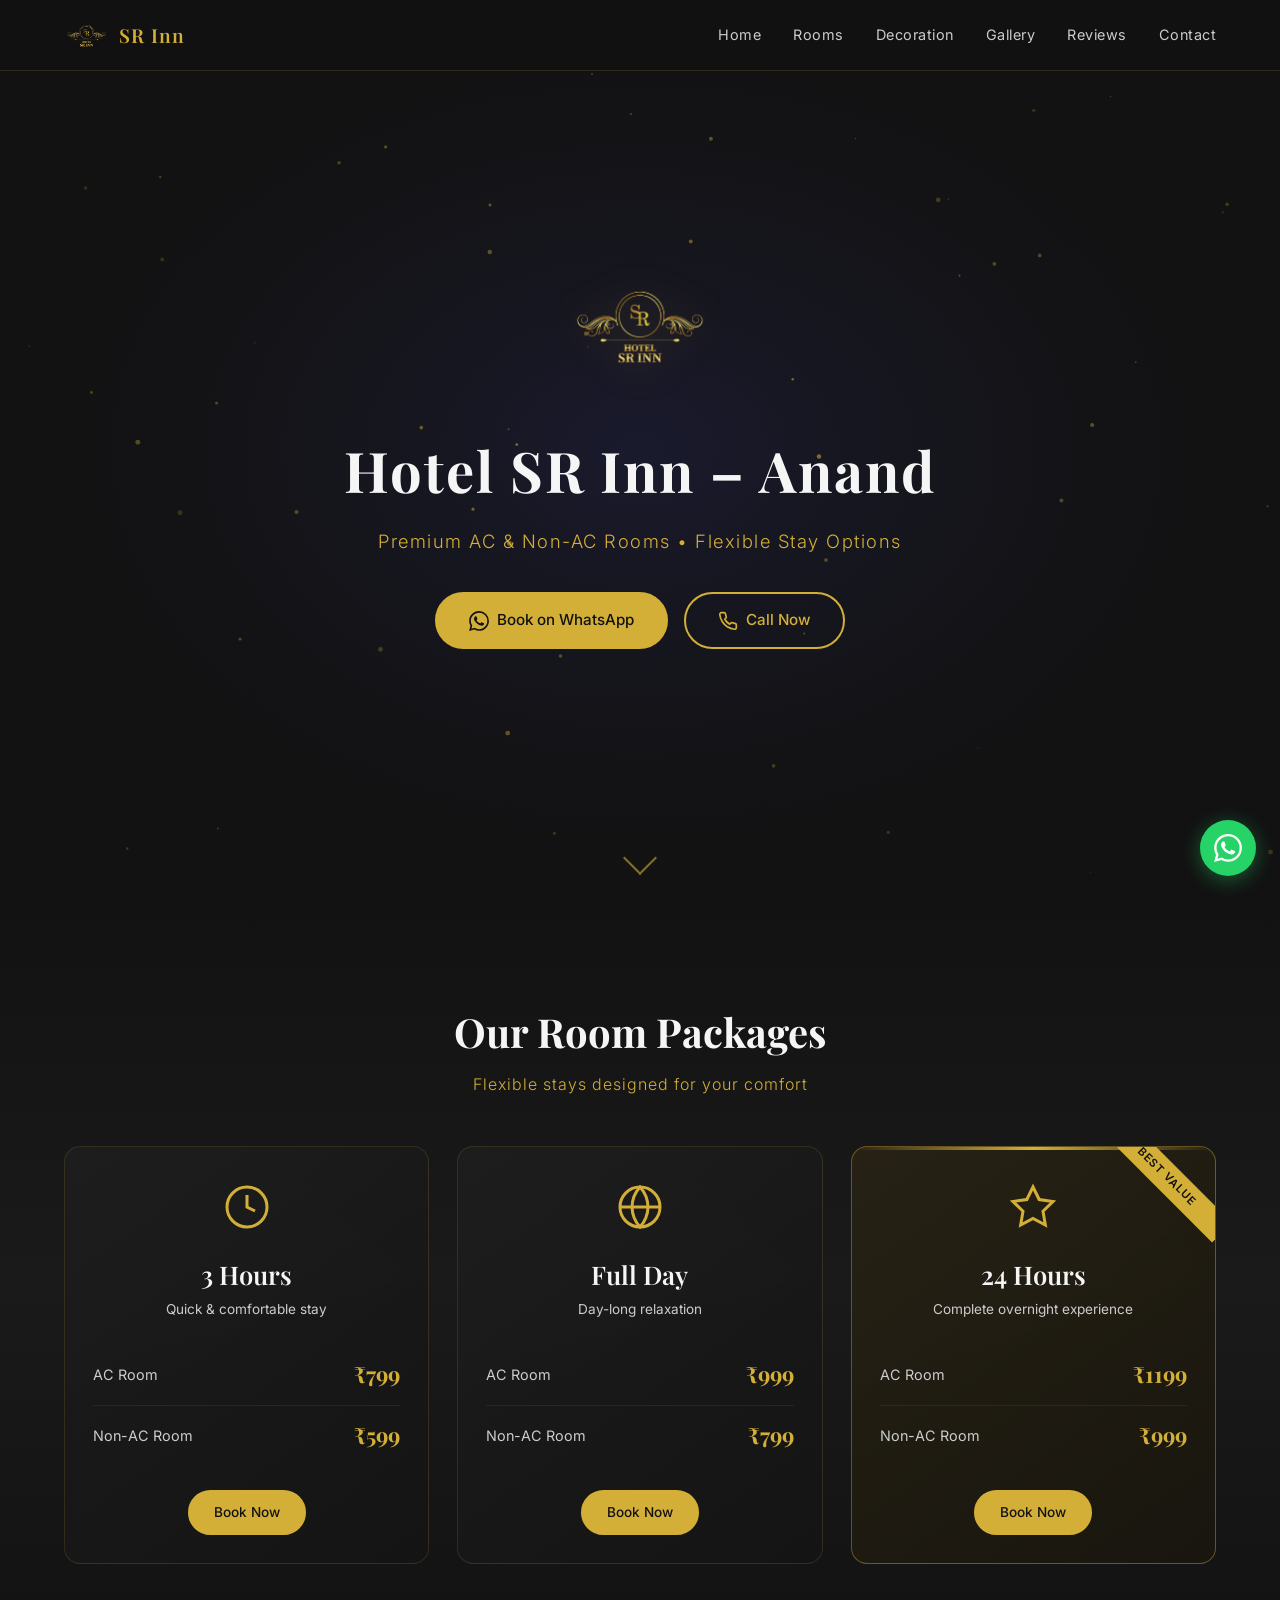
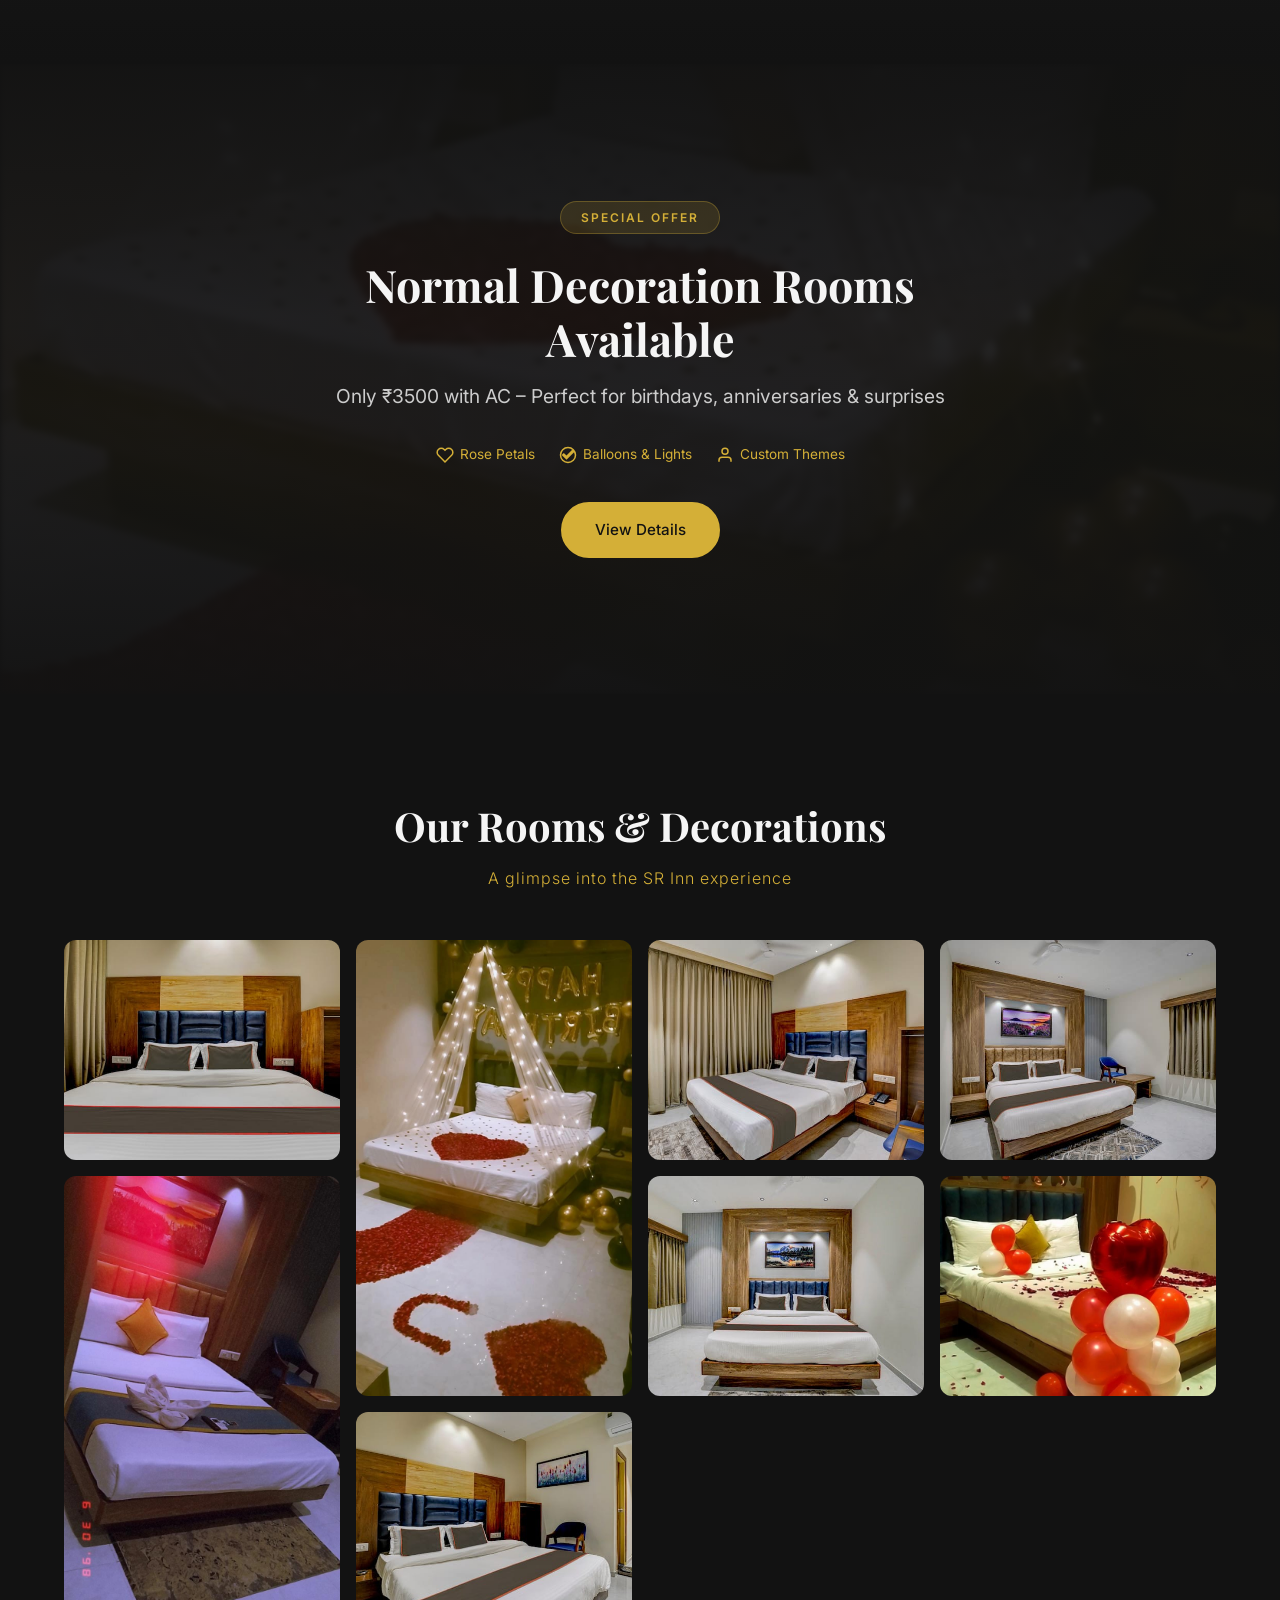
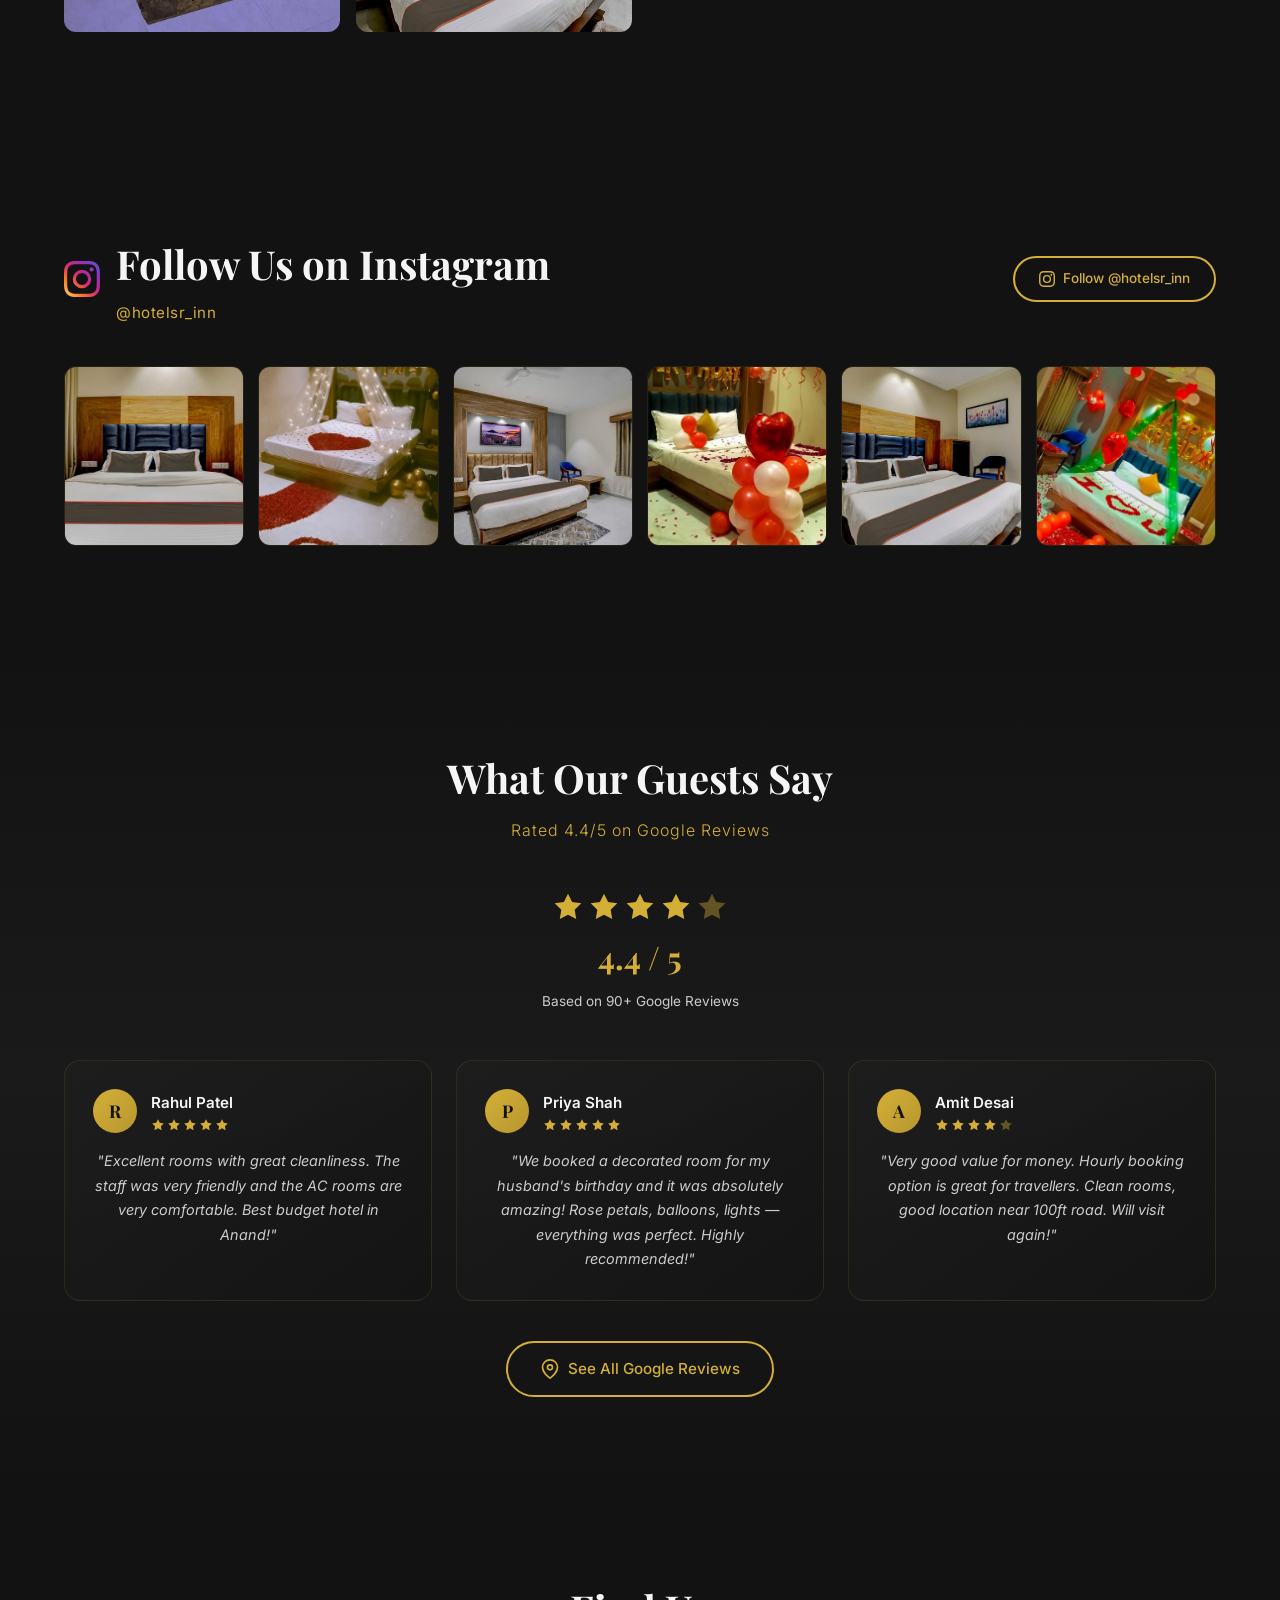
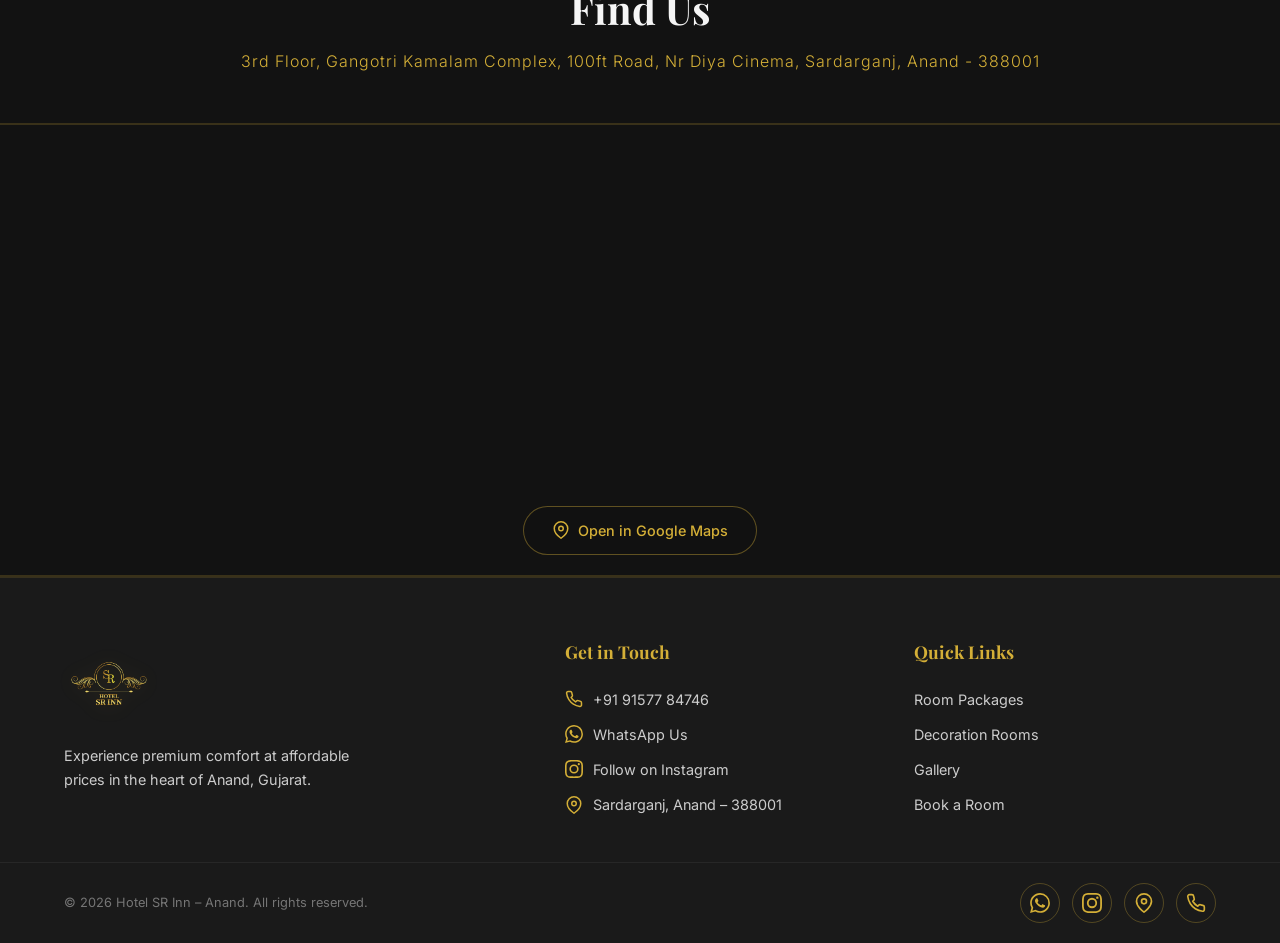
==== commit 774305df: "Fix Google Maps to exact verified coordinates (22.563433, 72.95236) - Updated map embed to pin exact" ====
--- a/index.html
+++ b/index.html
@@ -331,7 +331,7 @@
           <p class="review-text">"Very good value for money. Hourly booking option is great for travellers. Clean rooms, good location near 100ft road. Will visit again!"</p>
         </div>
       </div>
-      <a href="https://www.google.com/maps/place/Hotel+SR+Inn/@22.5632406,72.9517628,17z/" class="btn btn-outline review-btn reveal" target="_blank" rel="noopener">
+      <a href="https://www.google.com/maps/search/Hotel+SR+Inn,+Gangotri+Kamalam+Complex,+100+Feet+Road,+Sardarganj,+Anand,+Gujarat+388001/@22.563433,72.95236,17z" class="btn btn-outline review-btn reveal" target="_blank" rel="noopener">
         <svg width="20" height="20" viewBox="0 0 24 24" fill="none" stroke="currentColor" stroke-width="2"><path d="M21 10c0 7-9 13-9 13s-9-6-9-13a9 9 0 0118 0z"/><circle cx="12" cy="10" r="3"/></svg>
         See All Google Reviews
       </a>
@@ -347,7 +347,7 @@
     <div class="map-wrapper reveal">
       <div class="map-container">
         <iframe
-          src="https://www.google.com/maps/embed?pb=!1m18!1m12!1m3!1d1842.2!2d72.9517628!3d22.5632406!2m3!1f0!2f0!3f0!3m2!1i1024!2i768!4f13.1!3m3!1m2!1s0x395e4e743ecf6281%3A0x5bc91a9f3e58b0c0!2sHotel%20SR%20Inn!5e0!3m2!1sen!2sin!4v1700000000000!5m2!1sen!2sin"
+          src="https://maps.google.com/maps?q=22.563433,72.95236&t=&z=17&ie=UTF8&iwloc=&output=embed"
           width="100%"
           height="450"
           style="border:0;"
@@ -356,7 +356,7 @@
           referrerpolicy="no-referrer-when-downgrade"
           title="Hotel SR Inn Location">
         </iframe>
-        <a href="https://www.google.com/maps/place/Hotel+SR+Inn/@22.5632406,72.9517628,17z/" class="map-overlay-link" target="_blank" rel="noopener">
+        <a href="https://www.google.com/maps/search/Hotel+SR+Inn,+Gangotri+Kamalam+Complex,+100+Feet+Road,+Sardarganj,+Anand,+Gujarat+388001/@22.563433,72.95236,17z" class="map-overlay-link" target="_blank" rel="noopener">
           <span class="map-open-btn">
             <svg width="18" height="18" viewBox="0 0 24 24" fill="none" stroke="currentColor" stroke-width="2"><path d="M21 10c0 7-9 13-9 13s-9-6-9-13a9 9 0 0118 0z"/><circle cx="12" cy="10" r="3"/></svg>
             Open in Google Maps
@@ -389,7 +389,7 @@
               <svg width="18" height="18" viewBox="0 0 24 24" fill="#D4AF37"><path d="M12 2.163c3.204 0 3.584.012 4.85.07 3.252.148 4.771 1.691 4.919 4.919.058 1.265.069 1.645.069 4.849 0 3.205-.012 3.584-.069 4.849-.149 3.225-1.664 4.771-4.919 4.919-1.266.058-1.644.07-4.85.07-3.204 0-3.584-.012-4.849-.07-3.26-.149-4.771-1.699-4.919-4.92-.058-1.265-.07-1.644-.07-4.849 0-3.204.013-3.583.07-4.849.149-3.227 1.664-4.771 4.919-4.919 1.266-.057 1.645-.069 4.849-.069zM12 0C8.741 0 8.333.014 7.053.072 2.695.272.273 2.69.073 7.052.014 8.333 0 8.741 0 12c0 3.259.014 3.668.072 4.948.2 4.358 2.618 6.78 6.98 6.98C8.333 23.986 8.741 24 12 24c3.259 0 3.668-.014 4.948-.072 4.354-.2 6.782-2.618 6.979-6.98.059-1.28.073-1.689.073-4.948 0-3.259-.014-3.667-.072-4.947-.196-4.354-2.617-6.78-6.979-6.98C15.668.014 15.259 0 12 0zm0 5.838a6.162 6.162 0 100 12.324 6.162 6.162 0 000-12.324zM12 16a4 4 0 110-8 4 4 0 010 8zm6.406-11.845a1.44 1.44 0 100 2.881 1.44 1.44 0 000-2.881z"/></svg>
               Follow on Instagram
             </a>
-            <a href="https://www.google.com/maps/place/Hotel+SR+Inn/@22.5632406,72.9517628,17z/" class="footer-link" target="_blank" rel="noopener">
+            <a href="https://www.google.com/maps/search/Hotel+SR+Inn,+Gangotri+Kamalam+Complex,+100+Feet+Road,+Sardarganj,+Anand,+Gujarat+388001/@22.563433,72.95236,17z" class="footer-link" target="_blank" rel="noopener">
               <svg width="18" height="18" viewBox="0 0 24 24" fill="none" stroke="#D4AF37" stroke-width="2" stroke-linecap="round" stroke-linejoin="round"><path d="M21 10c0 7-9 13-9 13s-9-6-9-13a9 9 0 0118 0z"/><circle cx="12" cy="10" r="3"/></svg>
               Sardarganj, Anand – 388001
             </a>
@@ -414,7 +414,7 @@
           <a href="https://www.instagram.com/hotelsr_inn/" target="_blank" rel="noopener" aria-label="Instagram" class="social-icon">
             <svg width="20" height="20" viewBox="0 0 24 24" fill="currentColor"><path d="M12 2.163c3.204 0 3.584.012 4.85.07 3.252.148 4.771 1.691 4.919 4.919.058 1.265.069 1.645.069 4.849 0 3.205-.012 3.584-.069 4.849-.149 3.225-1.664 4.771-4.919 4.919-1.266.058-1.644.07-4.85.07-3.204 0-3.584-.012-4.849-.07-3.26-.149-4.771-1.699-4.919-4.92-.058-1.265-.07-1.644-.07-4.849 0-3.204.013-3.583.07-4.849.149-3.227 1.664-4.771 4.919-4.919 1.266-.057 1.645-.069 4.849-.069zM12 0C8.741 0 8.333.014 7.053.072 2.695.272.273 2.69.073 7.052.014 8.333 0 8.741 0 12c0 3.259.014 3.668.072 4.948.2 4.358 2.618 6.78 6.98 6.98C8.333 23.986 8.741 24 12 24c3.259 0 3.668-.014 4.948-.072 4.354-.2 6.782-2.618 6.979-6.98.059-1.28.073-1.689.073-4.948 0-3.259-.014-3.667-.072-4.947-.196-4.354-2.617-6.78-6.979-6.98C15.668.014 15.259 0 12 0zm0 5.838a6.162 6.162 0 100 12.324 6.162 6.162 0 000-12.324zM12 16a4 4 0 110-8 4 4 0 010 8zm6.406-11.845a1.44 1.44 0 100 2.881 1.44 1.44 0 000-2.881z"/></svg>
           </a>
-          <a href="https://www.google.com/maps/place/Hotel+SR+Inn/@22.5632406,72.9517628,17z/" target="_blank" rel="noopener" aria-label="Google Maps" class="social-icon">
+          <a href="https://www.google.com/maps/search/Hotel+SR+Inn,+Gangotri+Kamalam+Complex,+100+Feet+Road,+Sardarganj,+Anand,+Gujarat+388001/@22.563433,72.95236,17z" target="_blank" rel="noopener" aria-label="Google Maps" class="social-icon">
             <svg width="20" height="20" viewBox="0 0 24 24" fill="none" stroke="currentColor" stroke-width="2" stroke-linecap="round" stroke-linejoin="round"><path d="M21 10c0 7-9 13-9 13s-9-6-9-13a9 9 0 0118 0z"/><circle cx="12" cy="10" r="3"/></svg>
           </a>
           <a href="tel:+919157784746" aria-label="Call" class="social-icon">
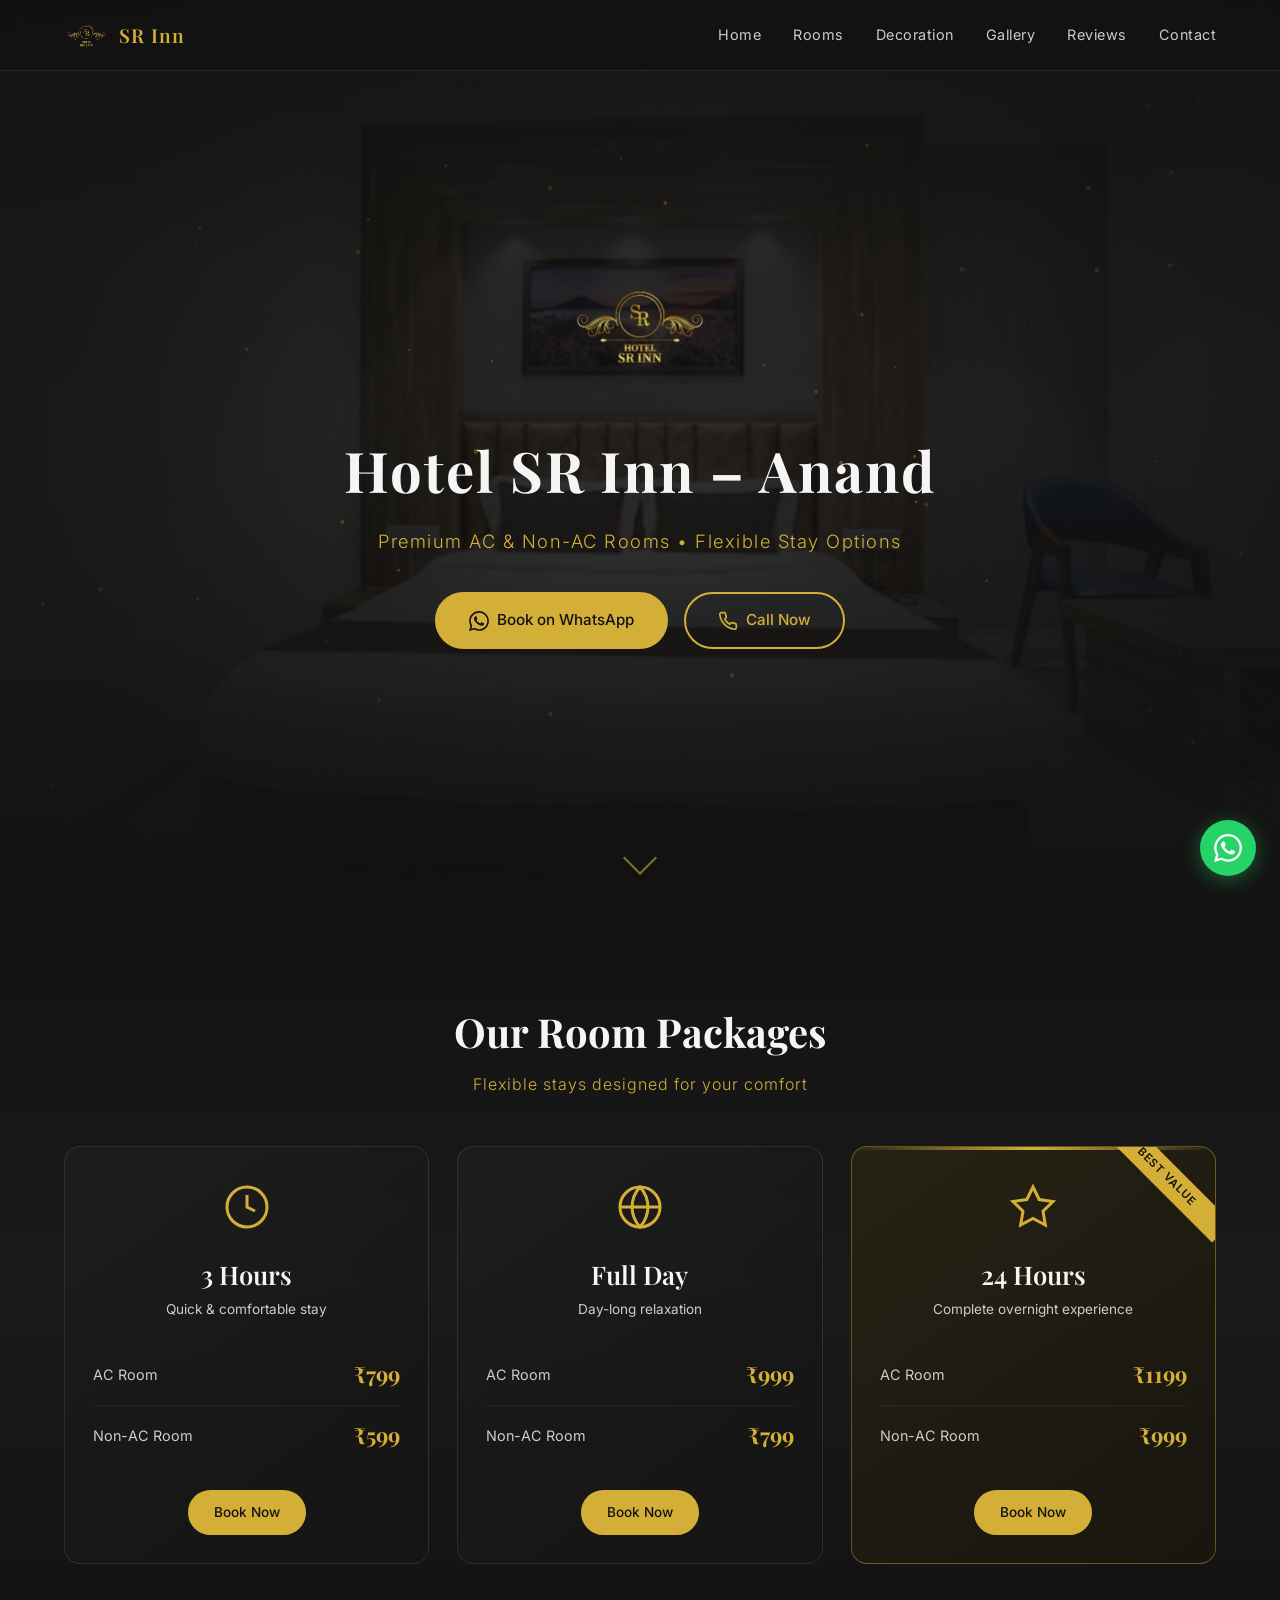
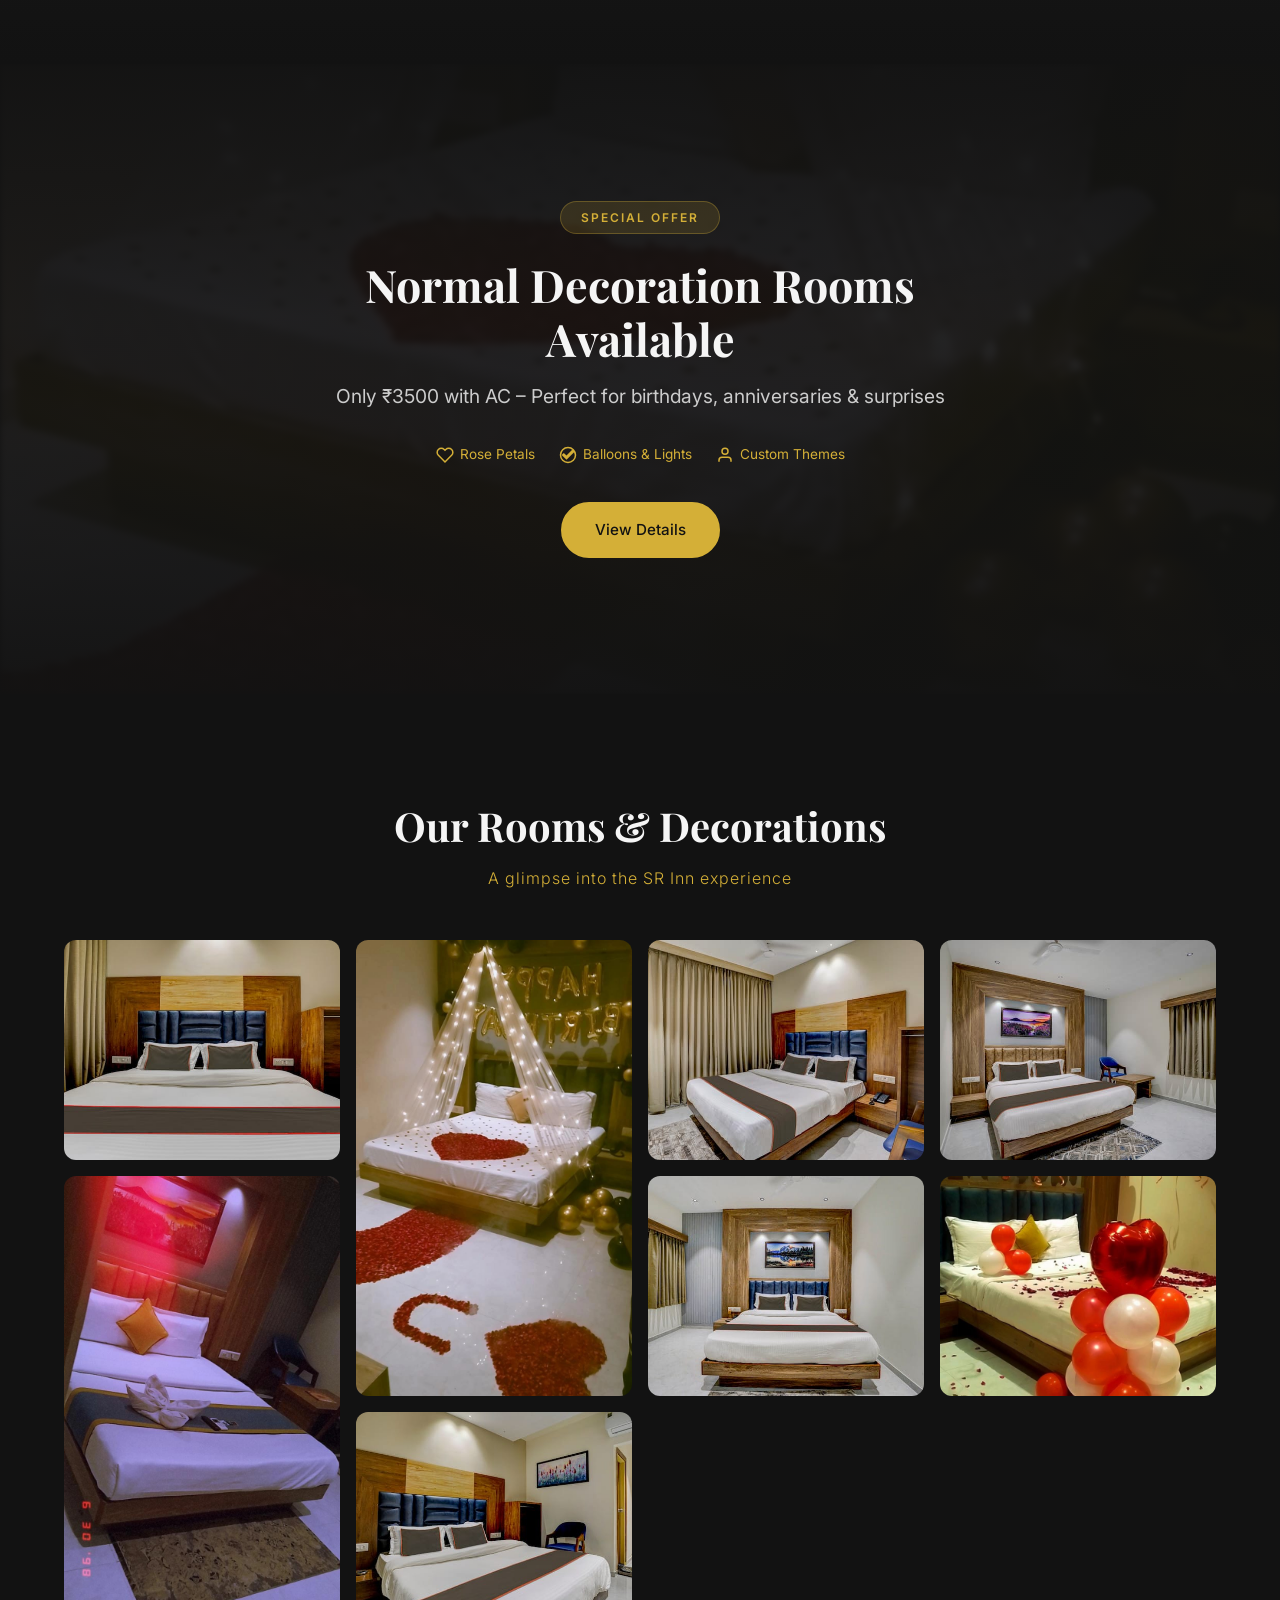
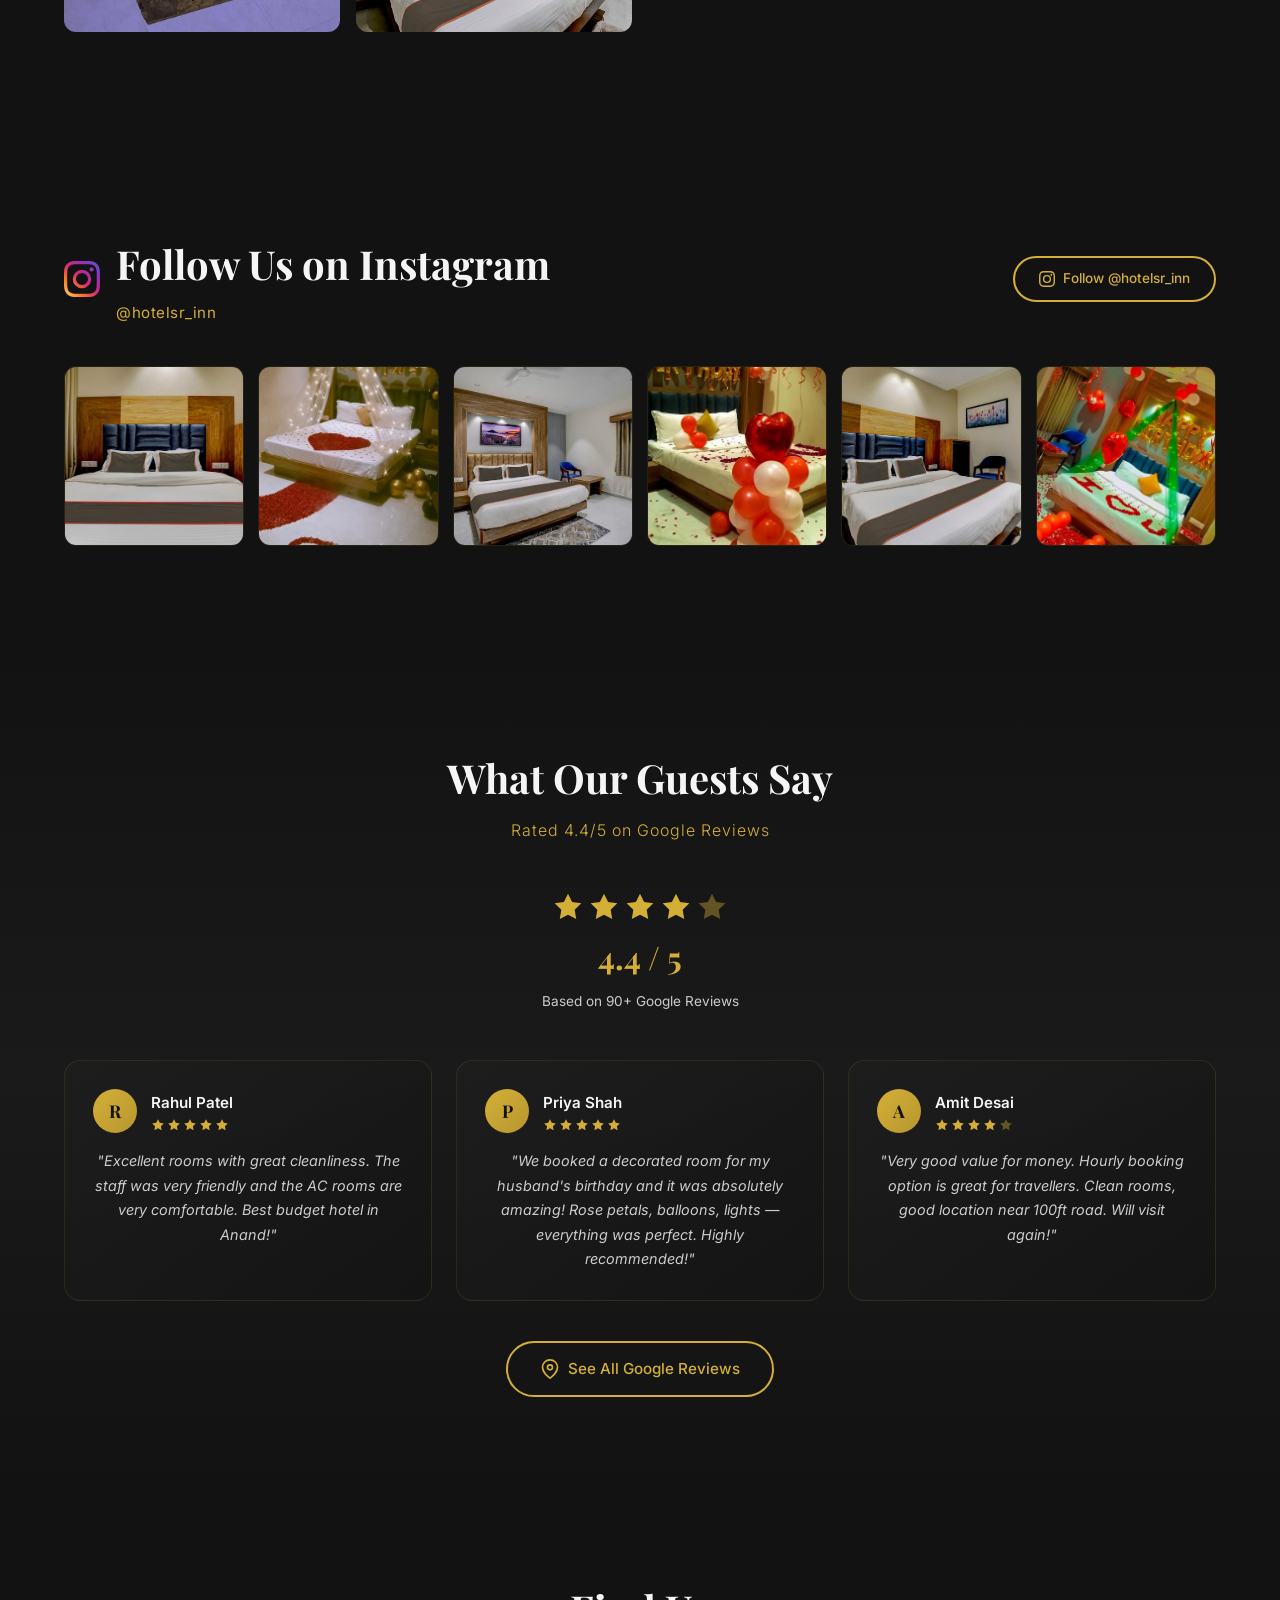
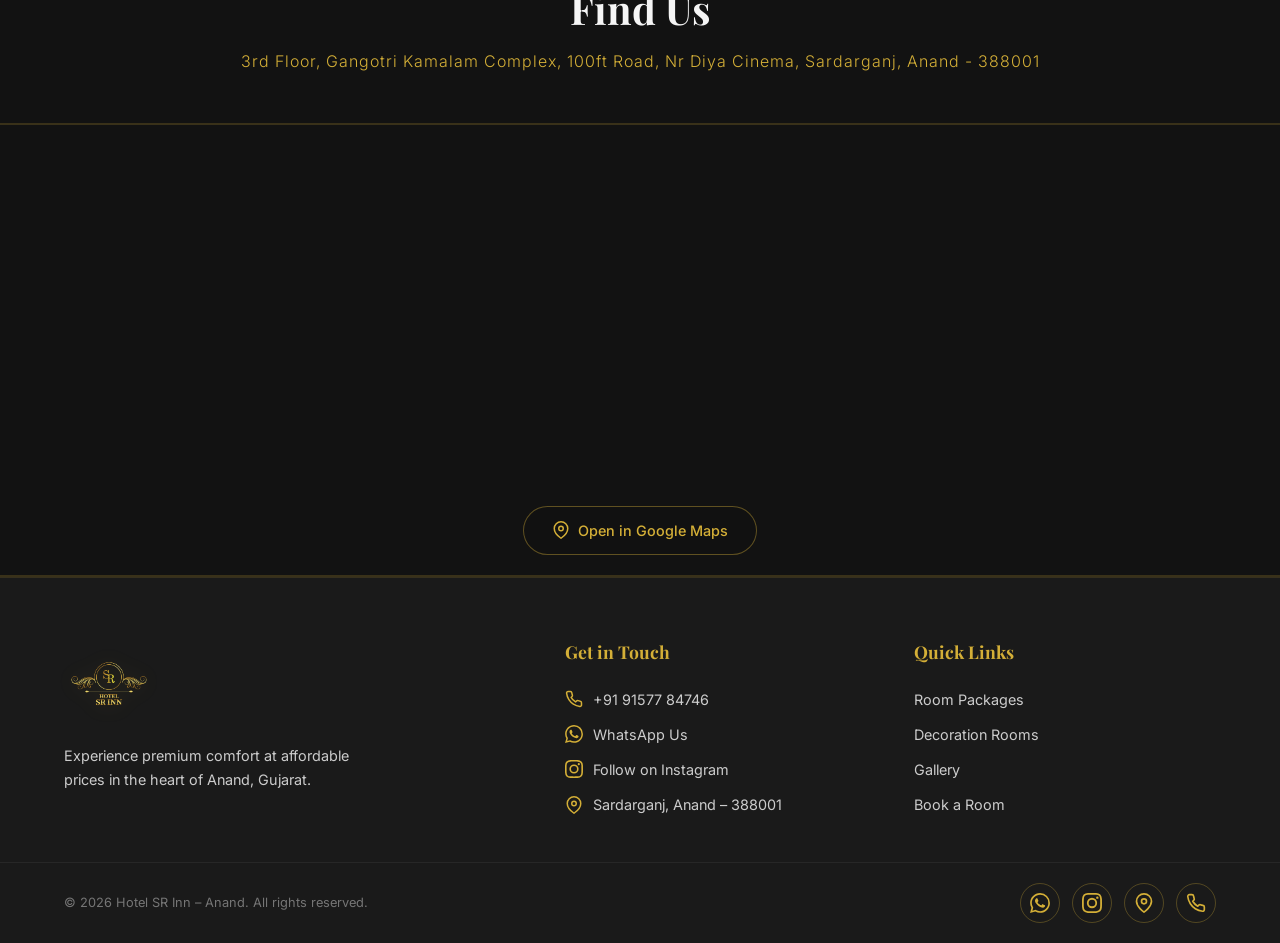
==== commit 1f54bb9d: "Add hero banner image with dark overlay and slow zoom animation Premium room photo (room6.jpg) as fu" ====
--- a/index.html
+++ b/index.html
@@ -36,6 +36,9 @@
 
   <!-- Hero Section -->
   <section class="hero" id="hero">
+    <div class="hero-banner">
+      <img src="assets/images/room6.jpg" alt="Hotel SR Inn Premium Room" width="1920" height="1080">
+    </div>
     <canvas class="hero-particles" id="heroParticles"></canvas>
     <div class="hero-overlay"></div>
     <div class="hero-content">
--- a/styles.css
+++ b/styles.css
@@ -220,7 +220,28 @@
   align-items: center;
   justify-content: center;
   overflow: hidden;
-  background: radial-gradient(ellipse at center, #1a1a2e 0%, #121212 70%);
+  background: var(--black);
+}
+
+.hero-banner {
+  position: absolute;
+  inset: 0;
+  z-index: 0;
+}
+
+.hero-banner img {
+  width: 100%;
+  height: 100%;
+  object-fit: cover;
+  object-position: center center;
+  opacity: 0.35;
+  filter: brightness(0.7) saturate(0.8);
+  animation: bannerZoom 25s ease-in-out infinite alternate;
+}
+
+@keyframes bannerZoom {
+  0%   { transform: scale(1);   object-position: center center; }
+  100% { transform: scale(1.08); object-position: center top; }
 }
 
 .hero-particles {
@@ -234,7 +255,9 @@
 .hero-overlay {
   position: absolute;
   inset: 0;
-  background: radial-gradient(ellipse at center, transparent 0%, rgba(18,18,18,0.6) 70%);
+  background:
+    radial-gradient(ellipse at center, rgba(18,18,18,0.3) 0%, rgba(18,18,18,0.8) 70%),
+    linear-gradient(180deg, rgba(18,18,18,0.6) 0%, transparent 30%, transparent 70%, rgba(18,18,18,0.9) 100%);
   z-index: 2;
 }
 
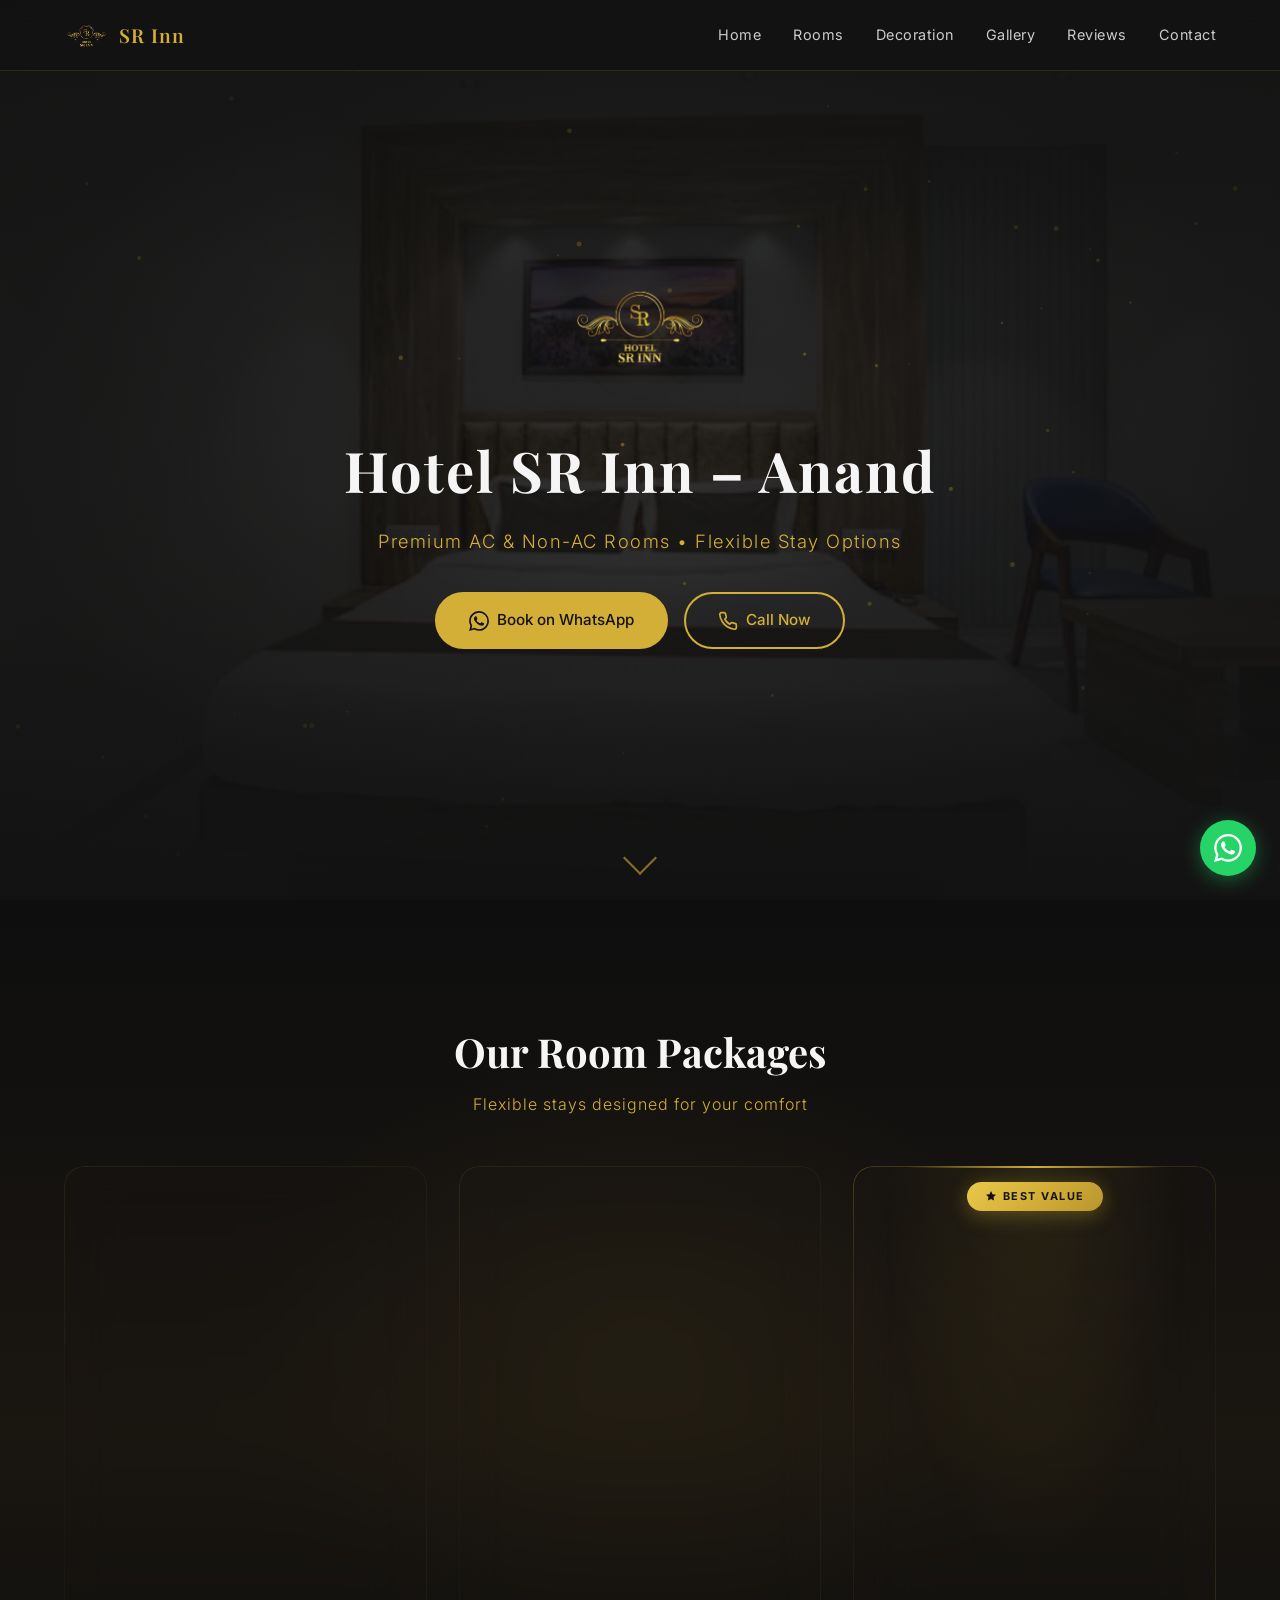
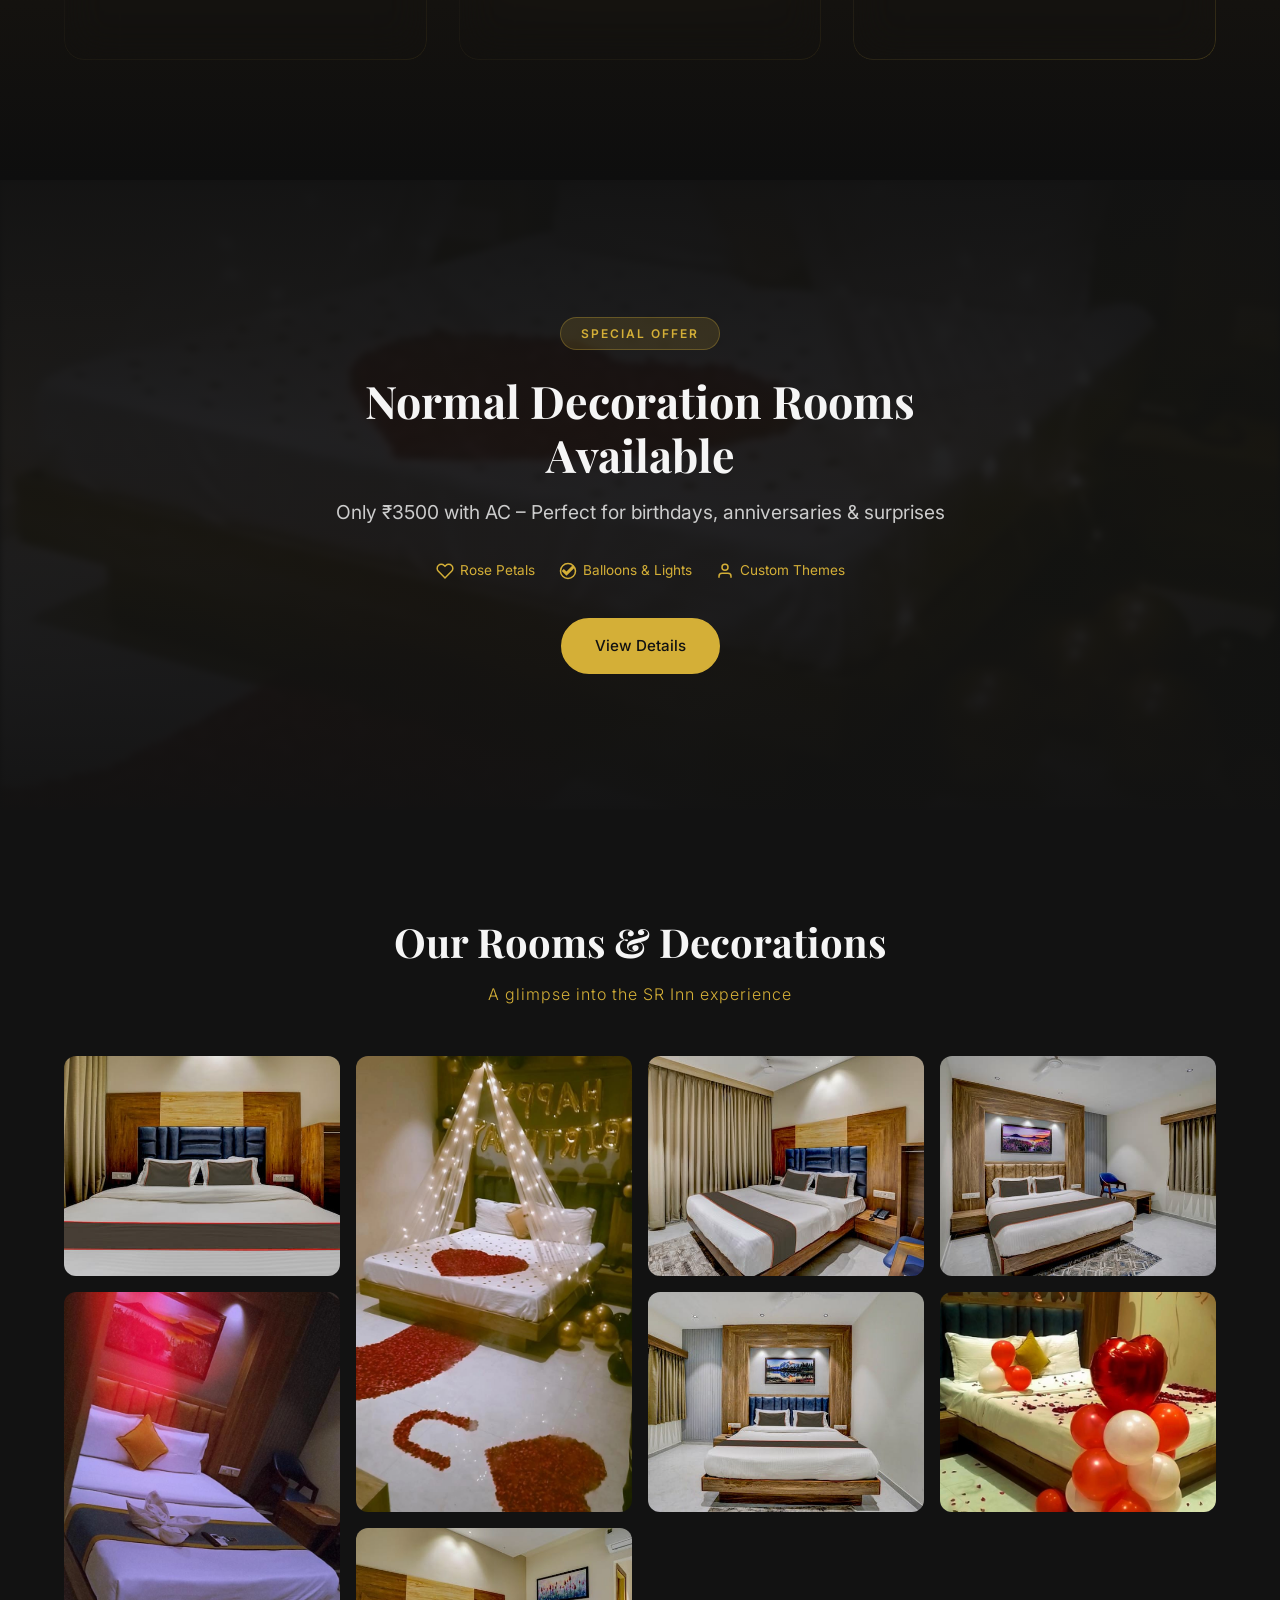
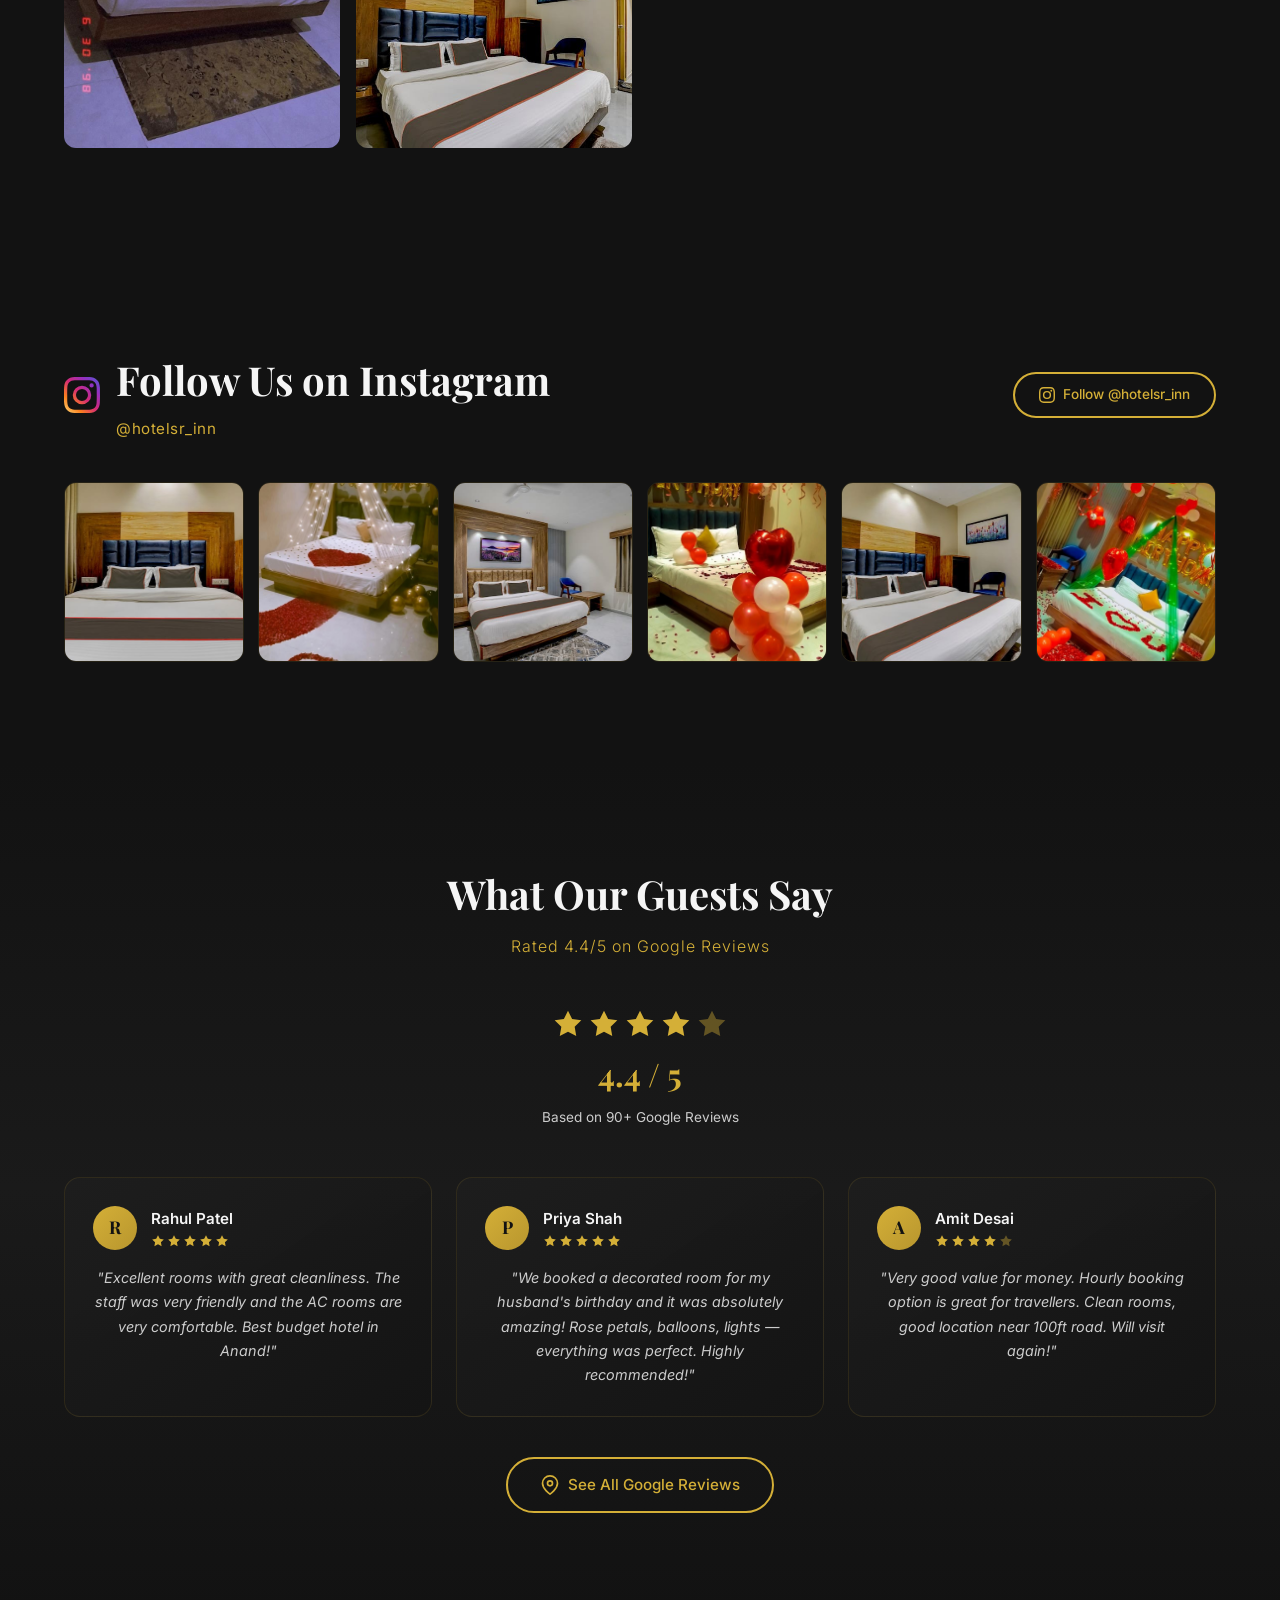
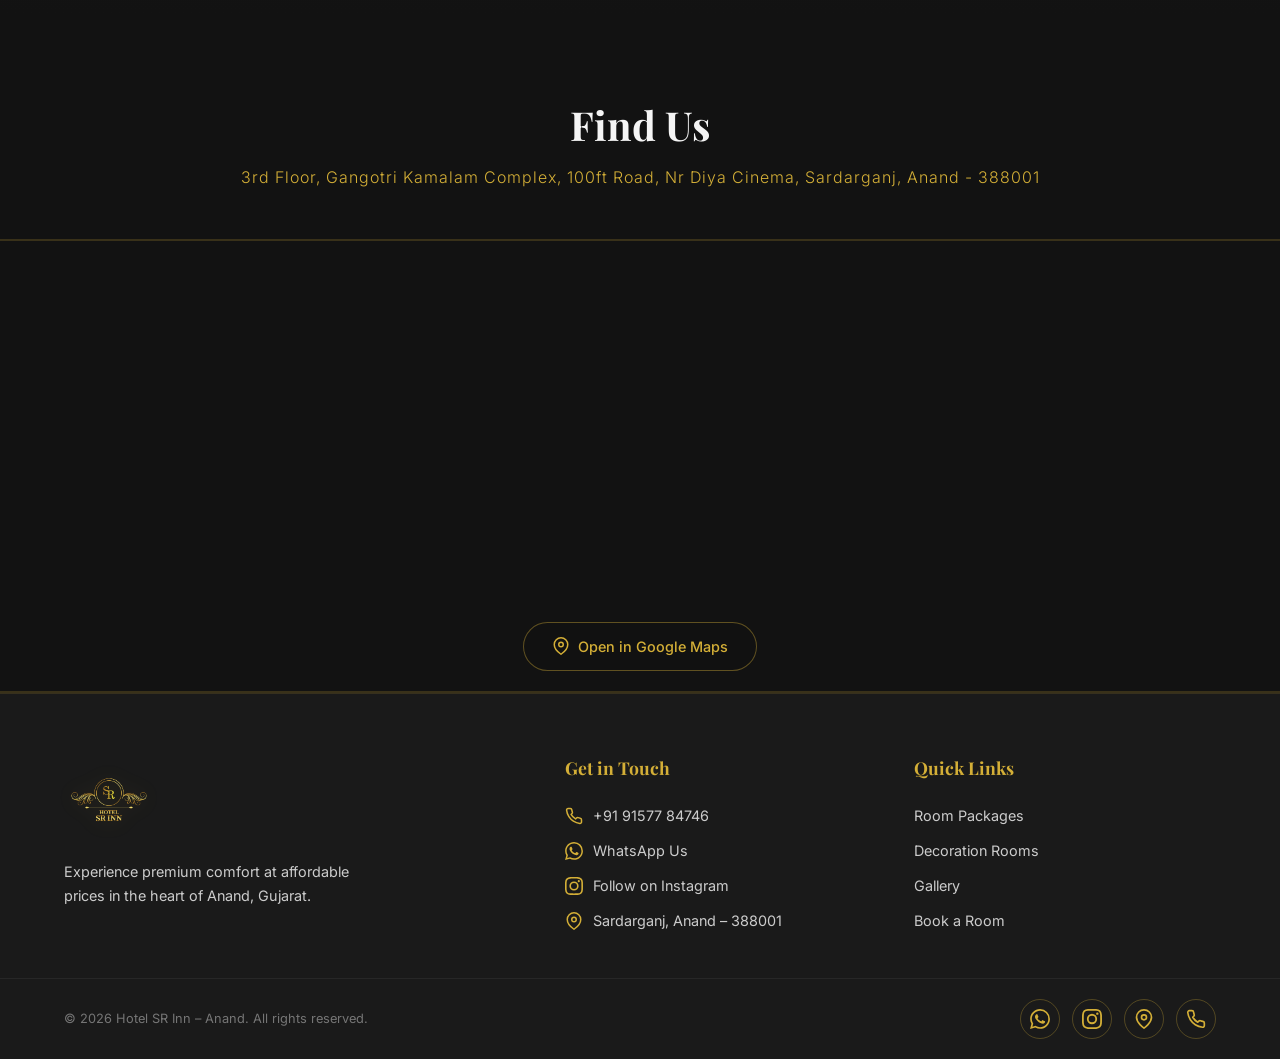
==== commit 1c26b58e: "Redesign pricing section with premium glass morphism style - Glass card design with gradient glow bo" ====
--- a/index.html
+++ b/index.html
@@ -63,67 +63,109 @@
 
   <!-- Rooms / Pricing Section -->
   <section class="rooms" id="rooms">
+    <div class="rooms-bg-glow"></div>
     <div class="container">
       <h2 class="section-title reveal">Our Room Packages</h2>
       <p class="section-subtitle reveal">Flexible stays designed for your comfort</p>
       <div class="rooms-grid">
 
         <div class="room-card reveal">
-          <div class="room-card-header">
-            <svg class="room-icon" viewBox="0 0 24 24" fill="none" stroke="#D4AF37" stroke-width="1.5"><circle cx="12" cy="12" r="10"/><polyline points="12 6 12 12 16 14"/></svg>
-            <h3>3 Hours</h3>
-            <p class="room-desc">Quick & comfortable stay</p>
-          </div>
-          <div class="room-card-body">
-            <div class="price-row">
-              <span class="room-type">AC Room</span>
-              <span class="room-price">&#8377;799</span>
-            </div>
-            <div class="price-row">
-              <span class="room-type">Non-AC Room</span>
-              <span class="room-price">&#8377;599</span>
-            </div>
-          </div>
-          <a href="https://wa.me/919157784746?text=Hi%2C%20I%20want%20to%20book%20a%203-hour%20room" class="btn btn-gold btn-sm" target="_blank" rel="noopener">Book Now</a>
+          <div class="room-card-glow"></div>
+          <div class="room-card-inner">
+            <div class="room-card-header">
+              <div class="room-icon-wrap">
+                <svg class="room-icon" viewBox="0 0 48 48" fill="none" stroke-width="1.5">
+                  <circle cx="24" cy="24" r="20" stroke="url(#iconGrad1)" opacity="0.3"/>
+                  <circle cx="24" cy="24" r="14" stroke="url(#iconGrad1)"/>
+                  <polyline points="24 14 24 24 31 28" stroke="url(#iconGrad1)" stroke-linecap="round" stroke-linejoin="round"/>
+                  <defs><linearGradient id="iconGrad1" x1="0" y1="0" x2="48" y2="48"><stop stop-color="#e8c84a"/><stop offset="1" stop-color="#D4AF37"/></linearGradient></defs>
+                </svg>
+              </div>
+              <h3>3 Hours</h3>
+              <p class="room-desc">Quick & comfortable stay</p>
+            </div>
+            <div class="room-card-body">
+              <div class="price-row">
+                <span class="room-type">AC Room</span>
+                <span class="room-price">&#8377;799</span>
+              </div>
+              <div class="price-row">
+                <span class="room-type">Non-AC Room</span>
+                <span class="room-price">&#8377;599</span>
+              </div>
+            </div>
+            <a href="https://wa.me/919157784746?text=Hi%2C%20I%20want%20to%20book%20a%203-hour%20room" class="btn btn-gold btn-sm room-btn" target="_blank" rel="noopener">
+              <span>Book Now</span>
+              <svg width="16" height="16" viewBox="0 0 24 24" fill="none" stroke="currentColor" stroke-width="2" stroke-linecap="round"><path d="M5 12h14M13 6l6 6-6 6"/></svg>
+            </a>
+          </div>
         </div>
 
         <div class="room-card reveal">
-          <div class="room-card-header">
-            <svg class="room-icon" viewBox="0 0 24 24" fill="none" stroke="#D4AF37" stroke-width="1.5"><path d="M12 2a10 10 0 100 20 10 10 0 000-20z"/><path d="M2 12h20"/><path d="M12 2a15.3 15.3 0 014 10 15.3 15.3 0 01-4 10 15.3 15.3 0 01-4-10 15.3 15.3 0 014-10z"/></svg>
-            <h3>Full Day</h3>
-            <p class="room-desc">Day-long relaxation</p>
-          </div>
-          <div class="room-card-body">
-            <div class="price-row">
-              <span class="room-type">AC Room</span>
-              <span class="room-price">&#8377;999</span>
-            </div>
-            <div class="price-row">
-              <span class="room-type">Non-AC Room</span>
-              <span class="room-price">&#8377;799</span>
-            </div>
-          </div>
-          <a href="https://wa.me/919157784746?text=Hi%2C%20I%20want%20to%20book%20a%20full-day%20room" class="btn btn-gold btn-sm" target="_blank" rel="noopener">Book Now</a>
+          <div class="room-card-glow"></div>
+          <div class="room-card-inner">
+            <div class="room-card-header">
+              <div class="room-icon-wrap">
+                <svg class="room-icon" viewBox="0 0 48 48" fill="none" stroke-width="1.5">
+                  <circle cx="24" cy="24" r="20" stroke="url(#iconGrad2)" opacity="0.3"/>
+                  <path d="M10 24h28" stroke="url(#iconGrad2)"/>
+                  <path d="M24 4c4.4 0 8 8.96 8 20s-3.6 20-8 20-8-8.96-8-20S19.6 4 24 4z" stroke="url(#iconGrad2)"/>
+                  <circle cx="24" cy="24" r="20" stroke="url(#iconGrad2)"/>
+                  <defs><linearGradient id="iconGrad2" x1="0" y1="0" x2="48" y2="48"><stop stop-color="#e8c84a"/><stop offset="1" stop-color="#D4AF37"/></linearGradient></defs>
+                </svg>
+              </div>
+              <h3>Full Day</h3>
+              <p class="room-desc">Day-long relaxation</p>
+            </div>
+            <div class="room-card-body">
+              <div class="price-row">
+                <span class="room-type">AC Room</span>
+                <span class="room-price">&#8377;999</span>
+              </div>
+              <div class="price-row">
+                <span class="room-type">Non-AC Room</span>
+                <span class="room-price">&#8377;799</span>
+              </div>
+            </div>
+            <a href="https://wa.me/919157784746?text=Hi%2C%20I%20want%20to%20book%20a%20full-day%20room" class="btn btn-gold btn-sm room-btn" target="_blank" rel="noopener">
+              <span>Book Now</span>
+              <svg width="16" height="16" viewBox="0 0 24 24" fill="none" stroke="currentColor" stroke-width="2" stroke-linecap="round"><path d="M5 12h14M13 6l6 6-6 6"/></svg>
+            </a>
+          </div>
         </div>
 
         <div class="room-card room-card--highlight reveal">
-          <div class="badge">Best Value</div>
-          <div class="room-card-header">
-            <svg class="room-icon" viewBox="0 0 24 24" fill="none" stroke="#D4AF37" stroke-width="1.5"><path d="M12 2l3.09 6.26L22 9.27l-5 4.87 1.18 6.88L12 17.77l-6.18 3.25L7 14.14 2 9.27l6.91-1.01L12 2z"/></svg>
-            <h3>24 Hours</h3>
-            <p class="room-desc">Complete overnight experience</p>
-          </div>
-          <div class="room-card-body">
-            <div class="price-row">
-              <span class="room-type">AC Room</span>
-              <span class="room-price">&#8377;1199</span>
-            </div>
-            <div class="price-row">
-              <span class="room-type">Non-AC Room</span>
-              <span class="room-price">&#8377;999</span>
-            </div>
-          </div>
-          <a href="https://wa.me/919157784746?text=Hi%2C%20I%20want%20to%20book%20a%2024-hour%20room" class="btn btn-gold btn-sm" target="_blank" rel="noopener">Book Now</a>
+          <div class="room-card-glow room-card-glow--gold"></div>
+          <div class="badge-wrap">
+            <span class="badge"><svg width="12" height="12" viewBox="0 0 24 24" fill="currentColor"><path d="M12 2l3.09 6.26L22 9.27l-5 4.87 1.18 6.88L12 17.77l-6.18 3.25L7 14.14 2 9.27l6.91-1.01L12 2z"/></svg> Best Value</span>
+          </div>
+          <div class="room-card-inner">
+            <div class="room-card-header">
+              <div class="room-icon-wrap room-icon-wrap--gold">
+                <svg class="room-icon" viewBox="0 0 48 48" fill="none" stroke-width="1.5">
+                  <circle cx="24" cy="24" r="20" stroke="url(#iconGrad3)" opacity="0.3"/>
+                  <path d="M24 8l4.12 8.35 9.21 1.34-6.67 6.5 1.57 9.17L24 28.86l-8.23 4.5 1.57-9.17-6.67-6.5 9.21-1.34L24 8z" stroke="url(#iconGrad3)" fill="rgba(212,175,55,0.1)"/>
+                  <defs><linearGradient id="iconGrad3" x1="0" y1="0" x2="48" y2="48"><stop stop-color="#f0d060"/><stop offset="1" stop-color="#D4AF37"/></linearGradient></defs>
+                </svg>
+              </div>
+              <h3>24 Hours</h3>
+              <p class="room-desc">Complete overnight experience</p>
+            </div>
+            <div class="room-card-body">
+              <div class="price-row">
+                <span class="room-type">AC Room</span>
+                <span class="room-price">&#8377;1199</span>
+              </div>
+              <div class="price-row">
+                <span class="room-type">Non-AC Room</span>
+                <span class="room-price">&#8377;999</span>
+              </div>
+            </div>
+            <a href="https://wa.me/919157784746?text=Hi%2C%20I%20want%20to%20book%20a%2024-hour%20room" class="btn btn-gold btn-sm room-btn" target="_blank" rel="noopener">
+              <span>Book Now</span>
+              <svg width="16" height="16" viewBox="0 0 24 24" fill="none" stroke="currentColor" stroke-width="2" stroke-linecap="round"><path d="M5 12h14M13 6l6 6-6 6"/></svg>
+            </a>
+          </div>
         </div>
 
       </div>
--- a/styles.css
+++ b/styles.css
@@ -362,118 +362,273 @@
 
 /* ===== ROOMS SECTION ===== */
 .rooms {
-  padding: 100px 0;
-  background: linear-gradient(180deg, var(--black) 0%, var(--black-light) 50%, var(--black) 100%);
+  position: relative;
+  padding: 120px 0;
+  background: linear-gradient(180deg, #0e0e0e 0%, #161310 40%, #1a1610 60%, #0e0e0e 100%);
+  overflow: hidden;
+}
+
+.rooms-bg-glow {
+  position: absolute;
+  top: 50%;
+  left: 50%;
+  transform: translate(-50%, -50%);
+  width: 800px;
+  height: 600px;
+  background: radial-gradient(ellipse, rgba(212, 175, 55, 0.06) 0%, transparent 70%);
+  pointer-events: none;
 }
 
 .rooms-grid {
   display: grid;
   grid-template-columns: repeat(3, 1fr);
-  gap: 28px;
+  gap: 32px;
+  align-items: stretch;
 }
 
 .room-card {
   position: relative;
-  background: linear-gradient(145deg, rgba(30, 30, 30, 0.9), rgba(20, 20, 20, 0.95));
-  border: 1px solid rgba(212, 175, 55, 0.15);
-  border-radius: 16px;
-  padding: 36px 28px 28px;
+  border-radius: 20px;
   text-align: center;
-  transition: transform 0.4s ease, box-shadow 0.4s ease, border-color 0.4s ease;
+  transition: transform 0.5s cubic-bezier(0.23, 1, 0.32, 1), box-shadow 0.5s ease;
   overflow: hidden;
+}
+
+.room-card-glow {
+  position: absolute;
+  inset: 0;
+  border-radius: 20px;
+  padding: 1px;
+  background: linear-gradient(160deg, rgba(212, 175, 55, 0.2), rgba(212, 175, 55, 0.05) 40%, rgba(255, 255, 255, 0.03) 60%, rgba(212, 175, 55, 0.15));
+  -webkit-mask: linear-gradient(#fff 0 0) content-box, linear-gradient(#fff 0 0);
+  mask: linear-gradient(#fff 0 0) content-box, linear-gradient(#fff 0 0);
+  -webkit-mask-composite: xor;
+  mask-composite: exclude;
+  transition: background 0.5s ease, opacity 0.5s ease;
+  pointer-events: none;
+}
+
+.room-card-inner {
+  position: relative;
+  background: linear-gradient(160deg, rgba(28, 26, 22, 0.95), rgba(16, 15, 13, 0.98));
+  backdrop-filter: blur(20px);
+  -webkit-backdrop-filter: blur(20px);
+  border-radius: 20px;
+  padding: 44px 32px 32px;
+  height: 100%;
+  display: flex;
+  flex-direction: column;
 }
 
 .room-card::before {
   content: '';
   position: absolute;
   top: 0;
-  left: 0;
-  right: 0;
-  height: 3px;
+  left: 50%;
+  transform: translateX(-50%);
+  width: 60%;
+  height: 2px;
   background: linear-gradient(90deg, transparent, var(--gold), transparent);
   opacity: 0;
-  transition: opacity 0.4s ease;
+  transition: opacity 0.5s ease, width 0.5s ease;
+  z-index: 2;
 }
 
 .room-card:hover {
-  transform: translateY(-8px);
-  box-shadow: 0 20px 50px rgba(212, 175, 55, 0.1);
-  border-color: rgba(212, 175, 55, 0.35);
+  transform: translateY(-12px);
+  box-shadow: 0 24px 60px rgba(212, 175, 55, 0.12), 0 8px 24px rgba(0, 0, 0, 0.4);
+}
+
+.room-card:hover .room-card-glow {
+  background: linear-gradient(160deg, rgba(212, 175, 55, 0.5), rgba(212, 175, 55, 0.15) 40%, rgba(255, 255, 255, 0.08) 60%, rgba(212, 175, 55, 0.4));
 }
 
 .room-card:hover::before {
   opacity: 1;
-}
-
+  width: 80%;
+}
+
+/* --- Highlight card (24 Hours) --- */
 .room-card--highlight {
-  border-color: rgba(212, 175, 55, 0.4);
-  background: linear-gradient(145deg, rgba(40, 35, 20, 0.9), rgba(25, 22, 15, 0.95));
+  transform: scale(1.04);
+  z-index: 2;
+}
+
+.room-card--highlight .room-card-inner {
+  background: linear-gradient(160deg, rgba(40, 34, 18, 0.97), rgba(22, 19, 12, 0.99));
+}
+
+.room-card--highlight .room-card-glow,
+.room-card-glow--gold {
+  background: linear-gradient(160deg, rgba(212, 175, 55, 0.45), rgba(212, 175, 55, 0.1) 40%, rgba(255, 255, 255, 0.05) 60%, rgba(212, 175, 55, 0.35));
 }
 
 .room-card--highlight::before {
   opacity: 1;
-}
-
-.badge {
+  width: 70%;
+}
+
+.room-card--highlight::after {
+  content: '';
+  position: absolute;
+  inset: -1px;
+  border-radius: 20px;
+  background: radial-gradient(ellipse at 50% 0%, rgba(212, 175, 55, 0.1), transparent 60%);
+  pointer-events: none;
+}
+
+.room-card--highlight:hover {
+  transform: scale(1.04) translateY(-12px);
+}
+
+.room-card--highlight:hover .room-card-glow {
+  background: linear-gradient(160deg, rgba(212, 175, 55, 0.6), rgba(212, 175, 55, 0.2) 40%, rgba(255, 255, 255, 0.1) 60%, rgba(212, 175, 55, 0.5));
+}
+
+/* --- Badge --- */
+.badge-wrap {
   position: absolute;
   top: 16px;
-  right: -30px;
-  background: var(--gold);
+  left: 50%;
+  transform: translateX(-50%);
+  z-index: 3;
+}
+
+.badge {
+  display: inline-flex;
+  align-items: center;
+  gap: 6px;
+  background: linear-gradient(135deg, #e8c84a, #D4AF37, #b8962e);
   color: var(--black);
-  font-size: 0.7rem;
-  font-weight: 600;
+  font-size: 0.68rem;
+  font-weight: 700;
   text-transform: uppercase;
-  letter-spacing: 1px;
-  padding: 5px 40px;
-  transform: rotate(45deg);
+  letter-spacing: 1.5px;
+  padding: 6px 18px;
+  border-radius: 20px;
+  box-shadow: 0 4px 20px rgba(212, 175, 55, 0.35);
+}
+
+/* --- Icon --- */
+.room-icon-wrap {
+  width: 72px;
+  height: 72px;
+  margin: 0 auto 20px;
+  display: flex;
+  align-items: center;
+  justify-content: center;
+  border-radius: 50%;
+  background: radial-gradient(circle, rgba(212, 175, 55, 0.08) 0%, transparent 70%);
+  border: 1px solid rgba(212, 175, 55, 0.1);
+  transition: border-color 0.4s ease, background 0.4s ease;
+}
+
+.room-card:hover .room-icon-wrap {
+  border-color: rgba(212, 175, 55, 0.25);
+  background: radial-gradient(circle, rgba(212, 175, 55, 0.12) 0%, transparent 70%);
+}
+
+.room-icon-wrap--gold {
+  border-color: rgba(212, 175, 55, 0.25);
+  background: radial-gradient(circle, rgba(212, 175, 55, 0.12) 0%, transparent 70%);
 }
 
 .room-icon {
-  width: 48px;
-  height: 48px;
-  margin: 0 auto 16px;
+  width: 40px;
+  height: 40px;
 }
 
 .room-card-header h3 {
   font-family: var(--font-heading);
-  font-size: 1.6rem;
+  font-size: 1.7rem;
   font-weight: 600;
   color: var(--white);
-  margin-bottom: 4px;
+  margin-bottom: 6px;
+  letter-spacing: 0.5px;
 }
 
 .room-desc {
   font-size: 0.85rem;
   color: var(--white-dim);
-  margin-bottom: 24px;
+  margin-bottom: 28px;
+  opacity: 0.7;
 }
 
 .room-card-body {
-  margin-bottom: 24px;
+  margin-bottom: 28px;
+  flex-grow: 1;
 }
 
 .price-row {
   display: flex;
   justify-content: space-between;
   align-items: center;
-  padding: 12px 0;
-  border-bottom: 1px solid rgba(255, 255, 255, 0.06);
+  padding: 14px 16px;
+  border-radius: 10px;
+  background: rgba(255, 255, 255, 0.02);
+  margin-bottom: 8px;
+  transition: background 0.3s ease;
 }
 
 .price-row:last-child {
-  border-bottom: none;
+  margin-bottom: 0;
+}
+
+.room-card:hover .price-row {
+  background: rgba(212, 175, 55, 0.04);
 }
 
 .room-type {
-  font-size: 0.9rem;
+  font-size: 0.88rem;
   color: var(--white-dim);
+  font-weight: 500;
 }
 
 .room-price {
   font-family: var(--font-heading);
-  font-size: 1.4rem;
+  font-size: 1.6rem;
   font-weight: 700;
   color: var(--gold);
+  text-shadow: 0 0 20px rgba(212, 175, 55, 0.2);
+}
+
+/* --- Room button --- */
+.room-btn {
+  width: 100%;
+  justify-content: center;
+  border-radius: 12px;
+  padding: 14px 28px;
+  font-weight: 600;
+  letter-spacing: 0.5px;
+  transition: all 0.4s cubic-bezier(0.23, 1, 0.32, 1);
+  position: relative;
+  overflow: hidden;
+}
+
+.room-btn::before {
+  content: '';
+  position: absolute;
+  inset: 0;
+  background: linear-gradient(135deg, rgba(255, 255, 255, 0.15), transparent);
+  opacity: 0;
+  transition: opacity 0.4s ease;
+}
+
+.room-btn:hover::before {
+  opacity: 1;
+}
+
+.room-btn:hover {
+  box-shadow: 0 8px 32px rgba(212, 175, 55, 0.35);
+  transform: translateY(-2px);
+}
+
+.room-btn svg {
+  transition: transform 0.3s ease;
+}
+
+.room-btn:hover svg {
+  transform: translateX(4px);
 }
 
 /* ===== CTA SECTION ===== */
@@ -1021,7 +1176,14 @@
 @media (max-width: 992px) {
   .rooms-grid {
     grid-template-columns: repeat(2, 1fr);
-    gap: 20px;
+    gap: 24px;
+  }
+
+  .room-card--highlight {
+    grid-column: 1 / -1;
+    max-width: 420px;
+    margin: 0 auto;
+    width: 100%;
   }
 
   .gallery-grid {
@@ -1059,7 +1221,12 @@
   }
 
   .rooms {
-    padding: 80px 0;
+    padding: 90px 0;
+  }
+
+  .rooms-bg-glow {
+    width: 600px;
+    height: 400px;
   }
 
   .gallery {
@@ -1231,38 +1398,58 @@
     padding: 60px 0;
   }
 
+  .rooms-bg-glow {
+    width: 400px;
+    height: 300px;
+  }
+
   .rooms-grid {
     grid-template-columns: 1fr;
-    max-width: 380px;
+    max-width: 400px;
     margin: 0 auto;
-    gap: 16px;
-  }
-
-  .room-card {
-    padding: 28px 22px 22px;
+    gap: 18px;
+  }
+
+  .room-card--highlight {
+    grid-column: auto;
+    max-width: none;
+    transform: scale(1);
+  }
+
+  .room-card--highlight:hover {
+    transform: translateY(-10px);
+  }
+
+  .room-card-inner {
+    padding: 36px 24px 24px;
   }
 
   .room-card-header h3 {
-    font-size: 1.35rem;
+    font-size: 1.4rem;
+  }
+
+  .room-icon-wrap {
+    width: 60px;
+    height: 60px;
+    margin-bottom: 16px;
   }
 
   .room-icon {
-    width: 40px;
-    height: 40px;
-    margin-bottom: 12px;
+    width: 34px;
+    height: 34px;
   }
 
   .room-desc {
     font-size: 0.8rem;
-    margin-bottom: 18px;
+    margin-bottom: 20px;
   }
 
   .room-card-body {
-    margin-bottom: 18px;
+    margin-bottom: 20px;
   }
 
   .price-row {
-    padding: 10px 0;
+    padding: 11px 14px;
   }
 
   .room-type {
@@ -1270,14 +1457,12 @@
   }
 
   .room-price {
-    font-size: 1.25rem;
+    font-size: 1.35rem;
   }
 
   .badge {
     font-size: 0.6rem;
-    padding: 4px 36px;
-    top: 14px;
-    right: -32px;
+    padding: 5px 14px;
   }
 
   /* --- CTA / Decoration --- */
@@ -1389,55 +1574,79 @@
 
   /* --- Reviews --- */
   .reviews {
-    padding: 60px 0;
+    padding: 50px 0;
   }
 
   .reviews-rating {
-    margin-bottom: 32px;
+    margin-bottom: 24px;
+    gap: 4px;
   }
 
   .reviews-stars svg {
-    width: 24px;
-    height: 24px;
+    width: 20px;
+    height: 20px;
   }
 
   .reviews-score {
-    font-size: 1.6rem;
+    font-size: 1.3rem;
   }
 
   .reviews-count {
+    font-size: 0.72rem;
+  }
+
+  .reviews-grid {
+    display: flex;
+    overflow-x: auto;
+    scroll-snap-type: x mandatory;
+    -webkit-overflow-scrolling: touch;
+    gap: 12px;
+    margin: 0 -16px 24px;
+    padding: 0 16px 12px;
+    scrollbar-width: none;
+  }
+
+  .reviews-grid::-webkit-scrollbar {
+    display: none;
+  }
+
+  .review-card {
+    flex: 0 0 280px;
+    scroll-snap-align: start;
+    padding: 16px;
+  }
+
+  .review-header {
+    gap: 10px;
+    margin-bottom: 10px;
+  }
+
+  .review-avatar {
+    width: 32px;
+    height: 32px;
     font-size: 0.8rem;
   }
 
-  .reviews-grid {
-    grid-template-columns: 1fr;
-    max-width: 100%;
-    margin: 0 auto 32px;
-    gap: 14px;
-  }
-
-  .review-card {
-    padding: 20px;
-  }
-
-  .review-header {
-    gap: 12px;
-    margin-bottom: 12px;
-  }
-
-  .review-avatar {
-    width: 38px;
-    height: 38px;
-    font-size: 0.95rem;
-  }
-
   .review-name {
-    font-size: 0.9rem;
+    font-size: 0.8rem;
+  }
+
+  .review-stars-sm svg {
+    width: 11px;
+    height: 11px;
   }
 
   .review-text {
-    font-size: 0.82rem;
-    line-height: 1.6;
+    font-size: 0.78rem;
+    line-height: 1.5;
+    display: -webkit-box;
+    -webkit-line-clamp: 4;
+    -webkit-box-orient: vertical;
+    overflow: hidden;
+  }
+
+  .review-btn {
+    font-size: 0.8rem;
   }
 
   /* --- Map --- */
@@ -1609,18 +1818,23 @@
     gap: 14px;
   }
 
-  .room-card {
-    padding: 24px 18px 20px;
+  .room-card-inner {
+    padding: 30px 18px 20px;
   }
 
   .room-card-header h3 {
     font-size: 1.2rem;
   }
 
+  .room-icon-wrap {
+    width: 54px;
+    height: 54px;
+    margin-bottom: 14px;
+  }
+
   .room-icon {
-    width: 36px;
-    height: 36px;
-    margin-bottom: 10px;
+    width: 30px;
+    height: 30px;
   }
 
   .room-desc {
@@ -1633,16 +1847,21 @@
   }
 
   .room-price {
-    font-size: 1.15rem;
+    font-size: 1.2rem;
   }
 
   .price-row {
-    padding: 8px 0;
+    padding: 9px 12px;
   }
 
   .badge {
     font-size: 0.55rem;
-    padding: 3px 32px;
+    padding: 4px 12px;
+  }
+
+  .room-btn {
+    padding: 12px 20px;
+    font-size: 0.82rem;
   }
 
   .cta {
@@ -1694,29 +1913,42 @@
   }
 
   .reviews {
-    padding: 48px 0;
+    padding: 40px 0;
+  }
+
+  .reviews-score {
+    font-size: 1.2rem;
+  }
+
+  .reviews-stars svg {
+    width: 18px;
+    height: 18px;
+  }
+
+  .reviews-grid {
+    margin: 0 -14px 20px;
+    padding: 0 14px 10px;
+    gap: 10px;
   }
 
   .review-card {
-    padding: 16px;
+    flex: 0 0 250px;
+    padding: 14px;
   }
 
   .review-avatar {
-    width: 34px;
-    height: 34px;
-    font-size: 0.85rem;
+    width: 30px;
+    height: 30px;
+    font-size: 0.75rem;
   }
 
   .review-name {
-    font-size: 0.82rem;
+    font-size: 0.75rem;
   }
 
   .review-text {
-    font-size: 0.78rem;
-  }
-
-  .reviews-score {
-    font-size: 1.4rem;
+    font-size: 0.72rem;
+    -webkit-line-clamp: 3;
   }
 
   .map-section {
@@ -1846,20 +2078,34 @@
   }
 
   .rooms {
-    padding: 40px 0;
+    padding: 36px 0;
+  }
+
+  .room-card-inner {
+    padding: 26px 14px 18px;
   }
 
   .room-card {
-    padding: 20px 14px 18px;
+    border-radius: 16px;
+  }
+
+  .room-card-glow {
+    border-radius: 16px;
   }
 
   .room-card-header h3 {
     font-size: 1.1rem;
   }
 
+  .room-icon-wrap {
+    width: 48px;
+    height: 48px;
+    margin-bottom: 12px;
+  }
+
   .room-icon {
-    width: 32px;
-    height: 32px;
+    width: 26px;
+    height: 26px;
   }
 
   .room-desc {
@@ -1871,7 +2117,12 @@
   }
 
   .room-price {
-    font-size: 1.05rem;
+    font-size: 1.1rem;
+  }
+
+  .price-row {
+    padding: 8px 10px;
+    margin-bottom: 6px;
   }
 
   .btn {
@@ -1937,16 +2188,34 @@
   }
 
   .reviews {
-    padding: 40px 0;
+    padding: 32px 0;
+  }
+
+  .reviews-score {
+    font-size: 1.1rem;
+  }
+
+  .reviews-grid {
+    margin: 0 -12px 16px;
+    padding: 0 12px 8px;
+    gap: 8px;
   }
 
   .review-card {
-    padding: 14px;
+    flex: 0 0 220px;
+    padding: 12px;
+  }
+
+  .review-avatar {
+    width: 28px;
+    height: 28px;
+    font-size: 0.7rem;
   }
 
   .review-text {
-    font-size: 0.72rem;
-    line-height: 1.5;
+    font-size: 0.68rem;
+    line-height: 1.45;
+    -webkit-line-clamp: 3;
   }
 
   .map-container iframe {
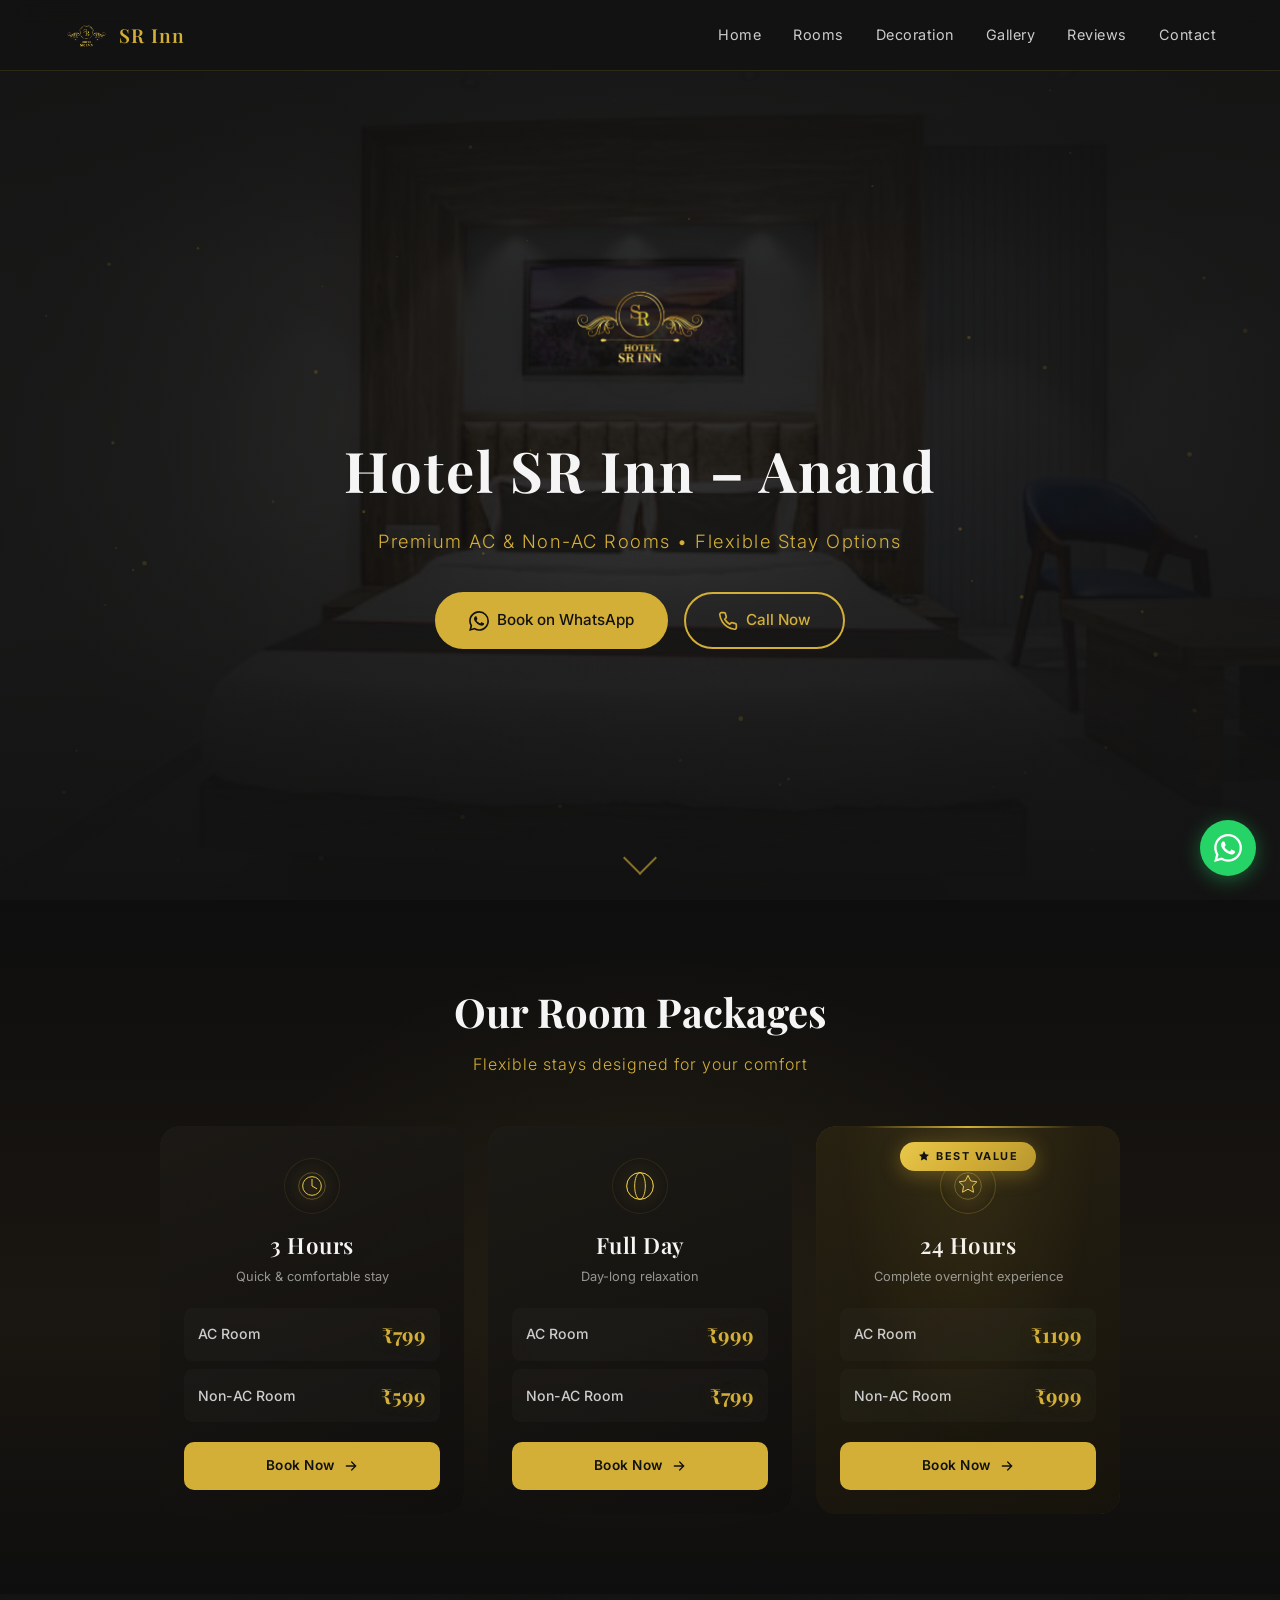
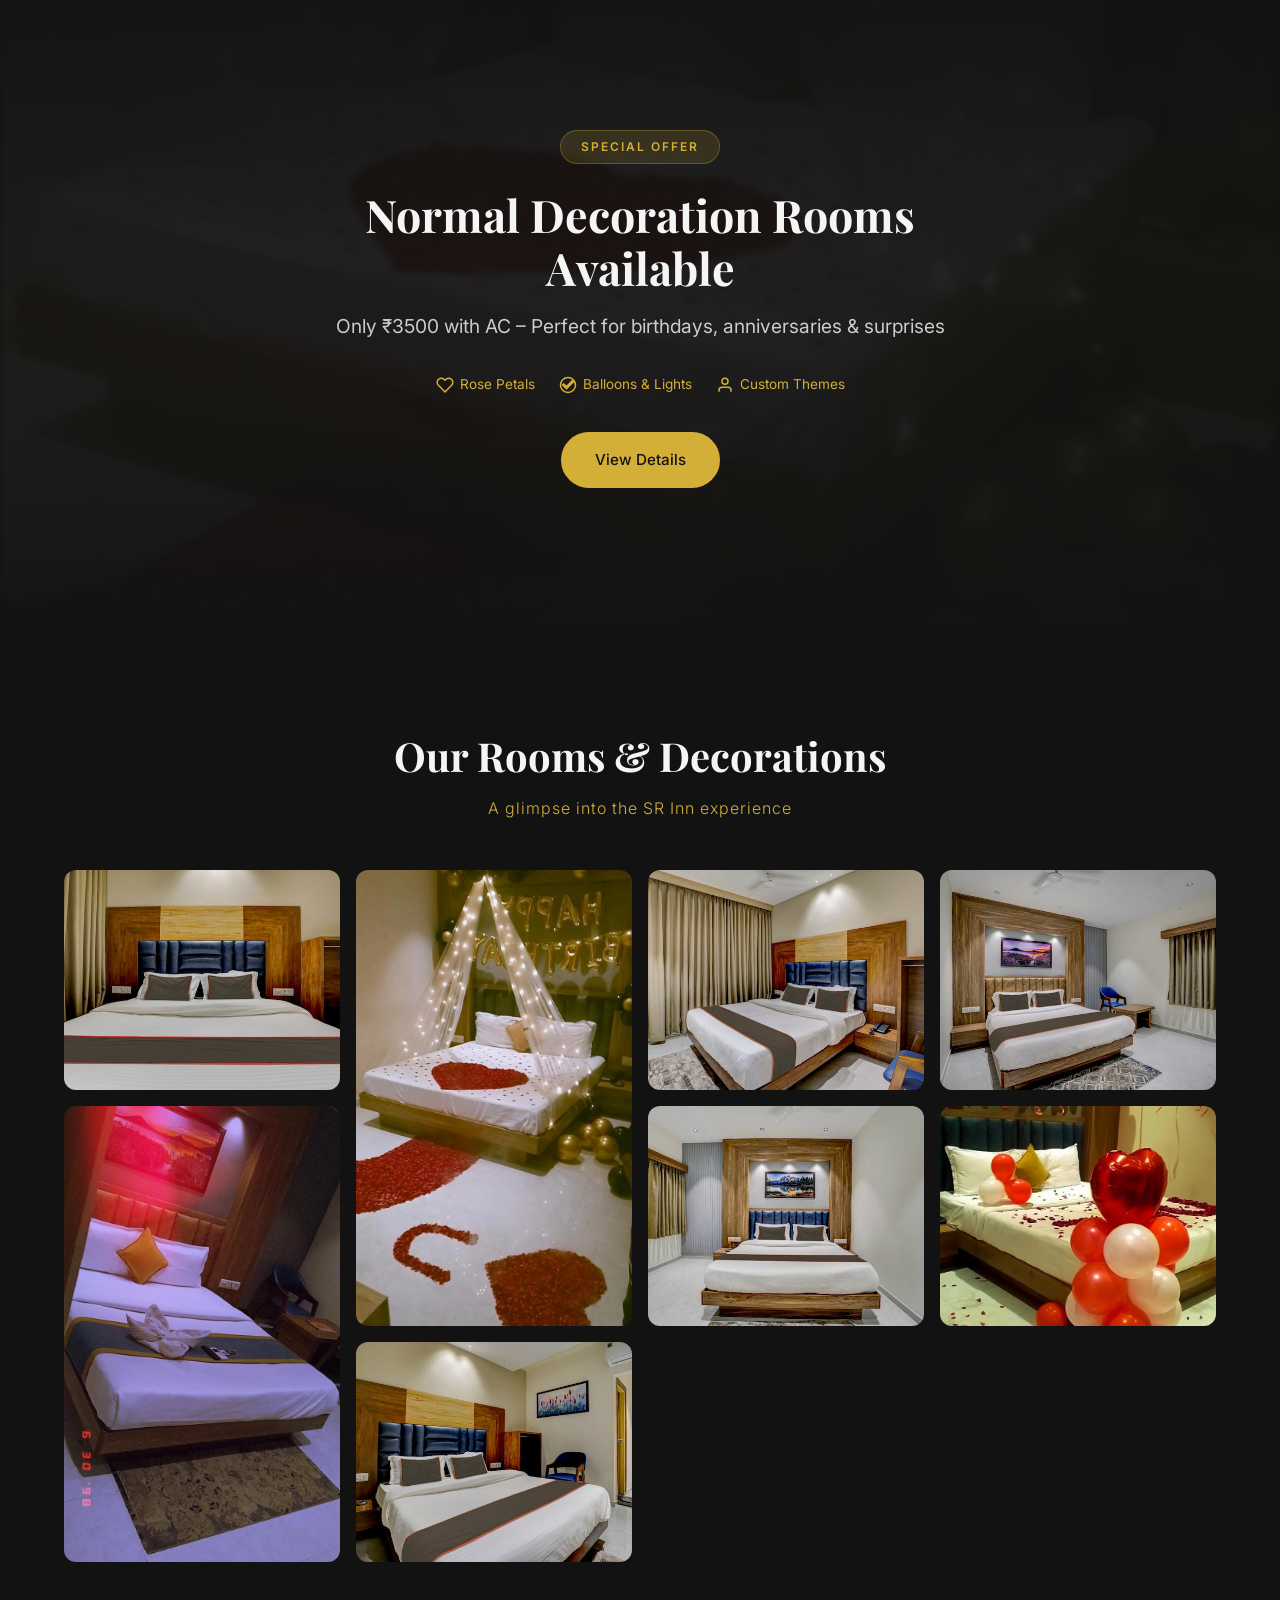
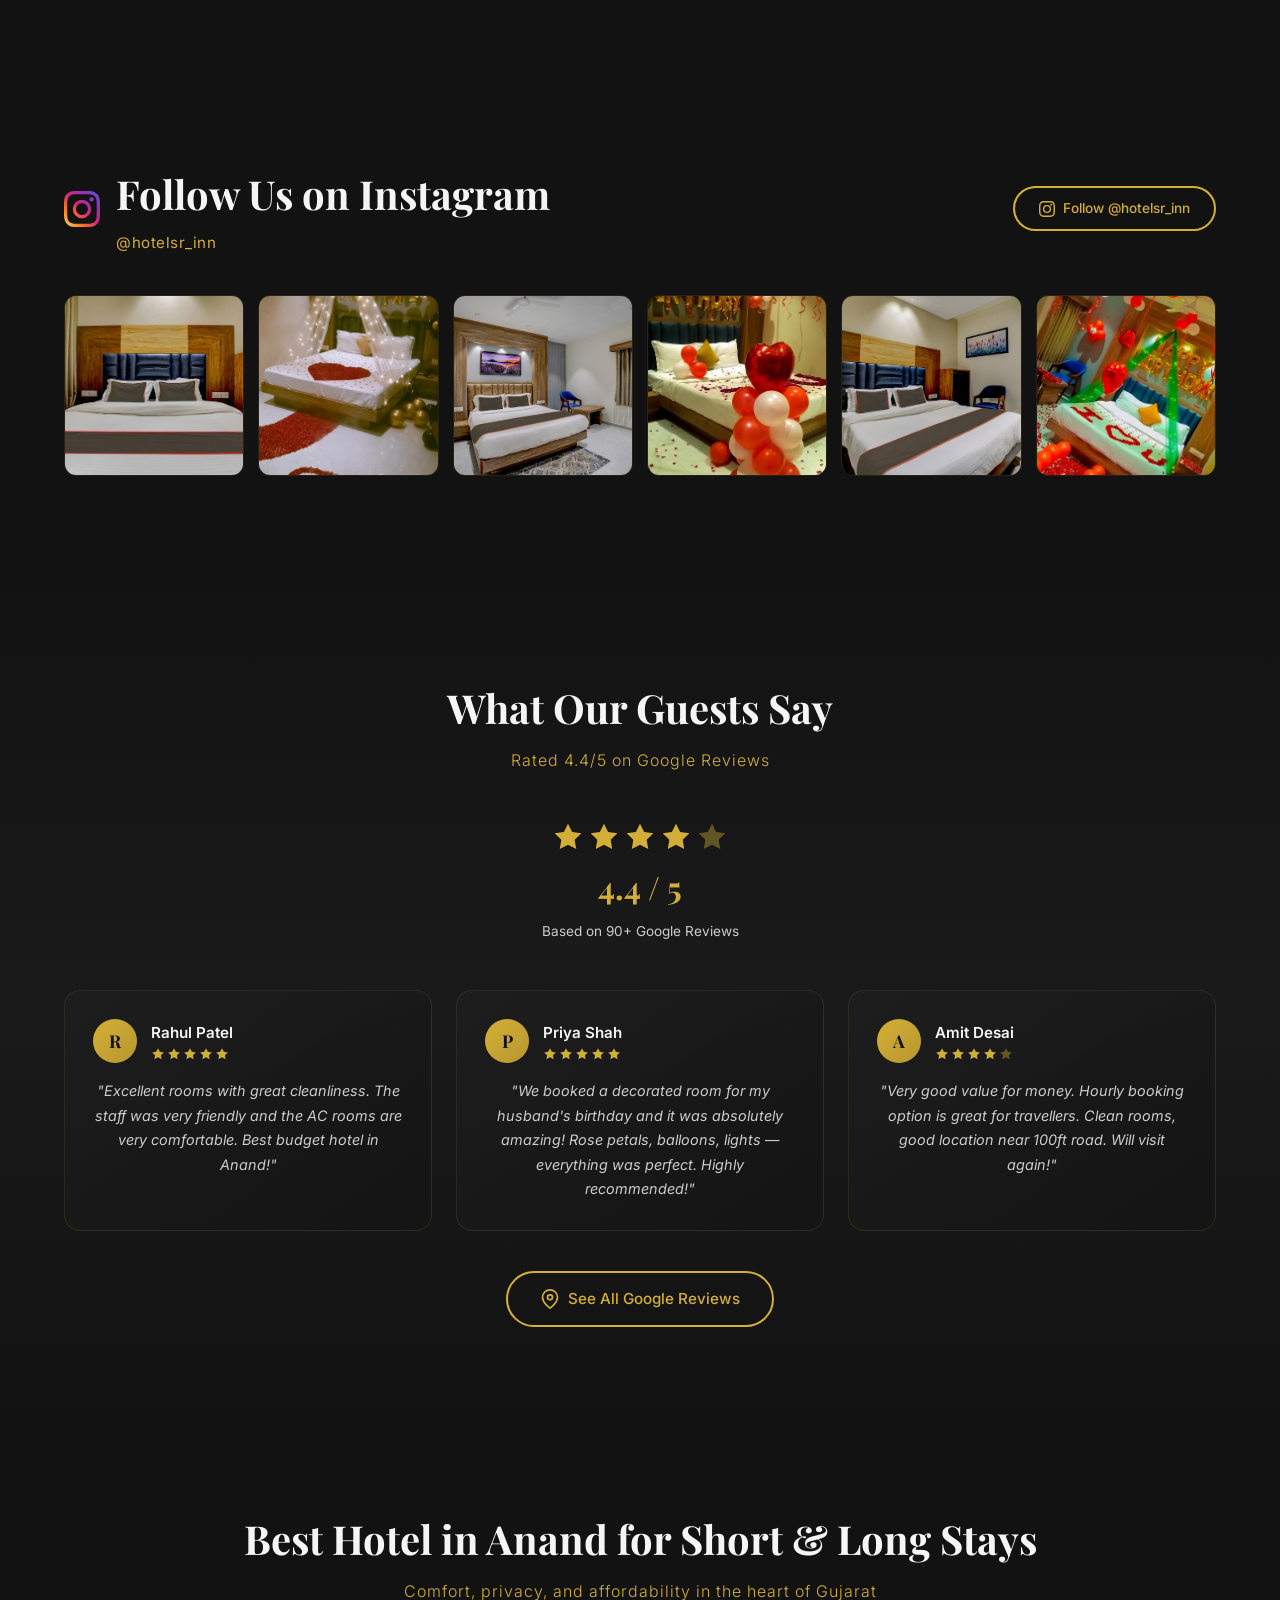
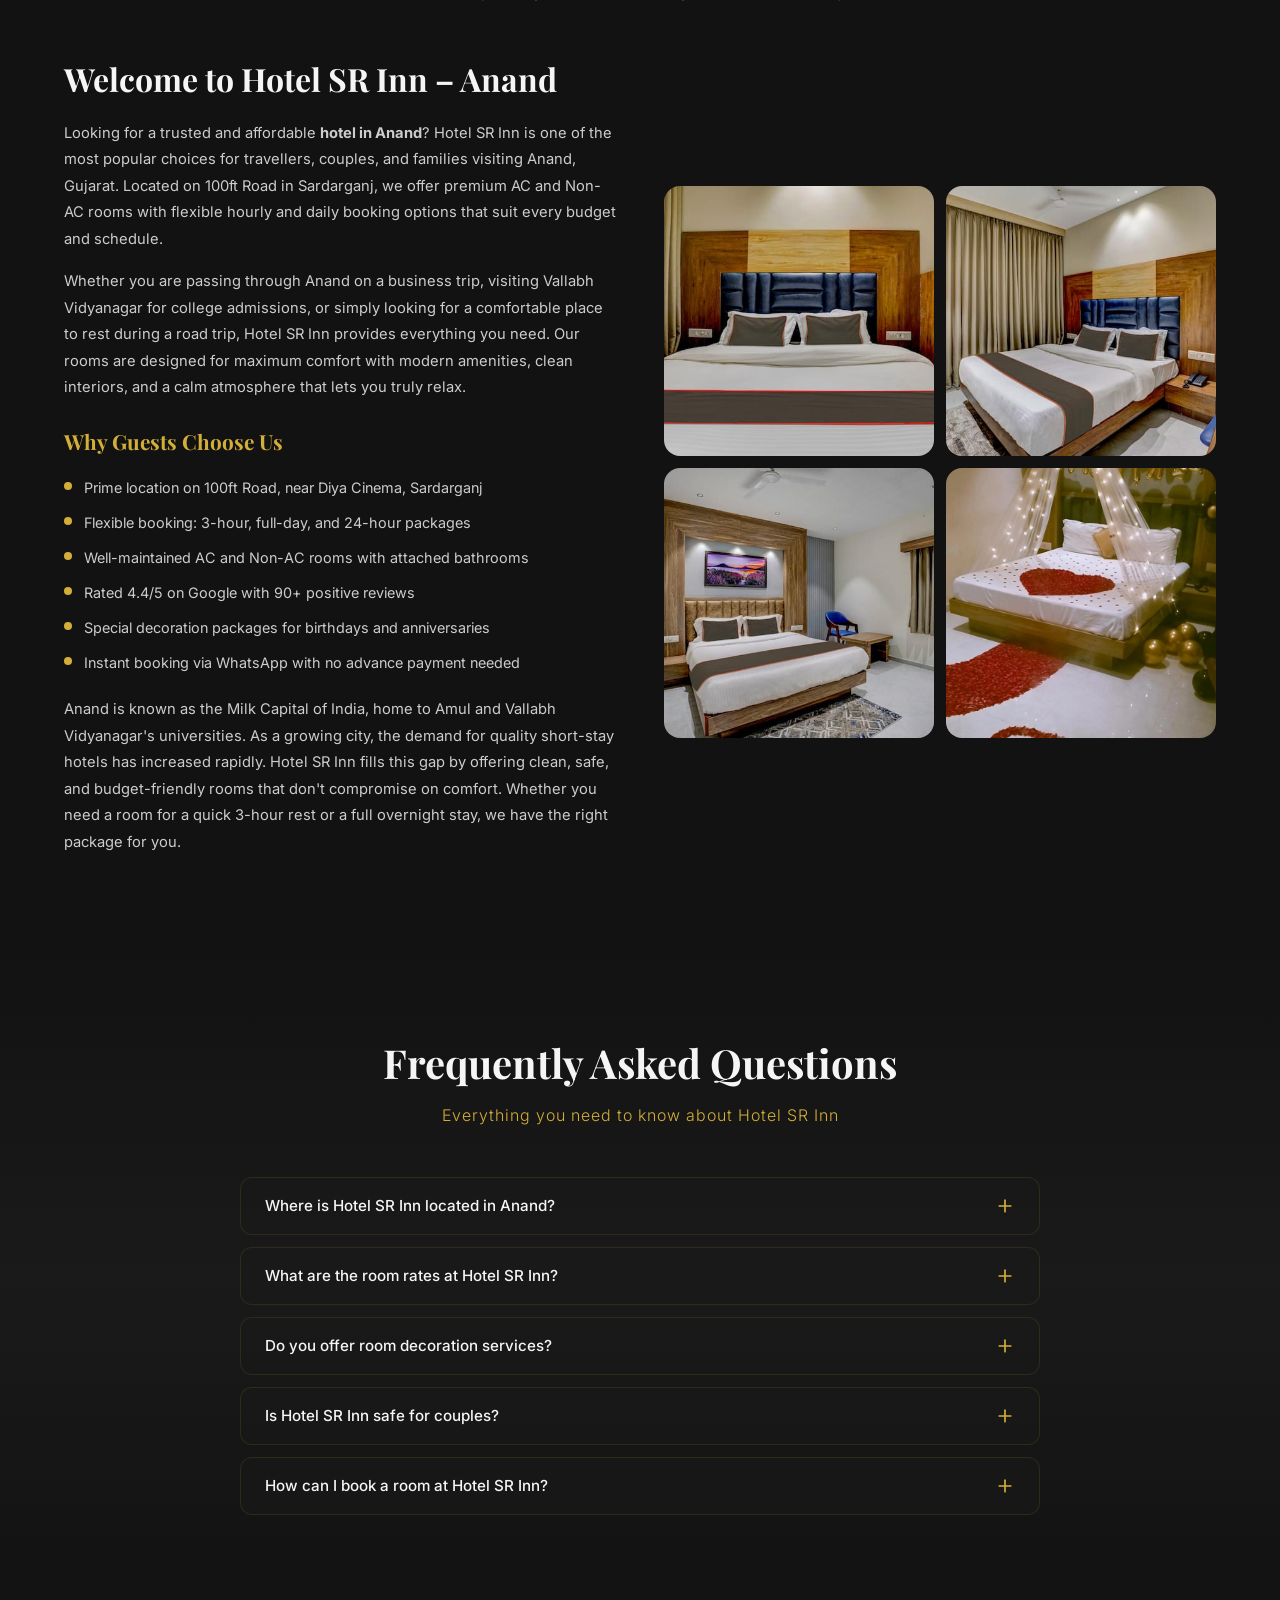
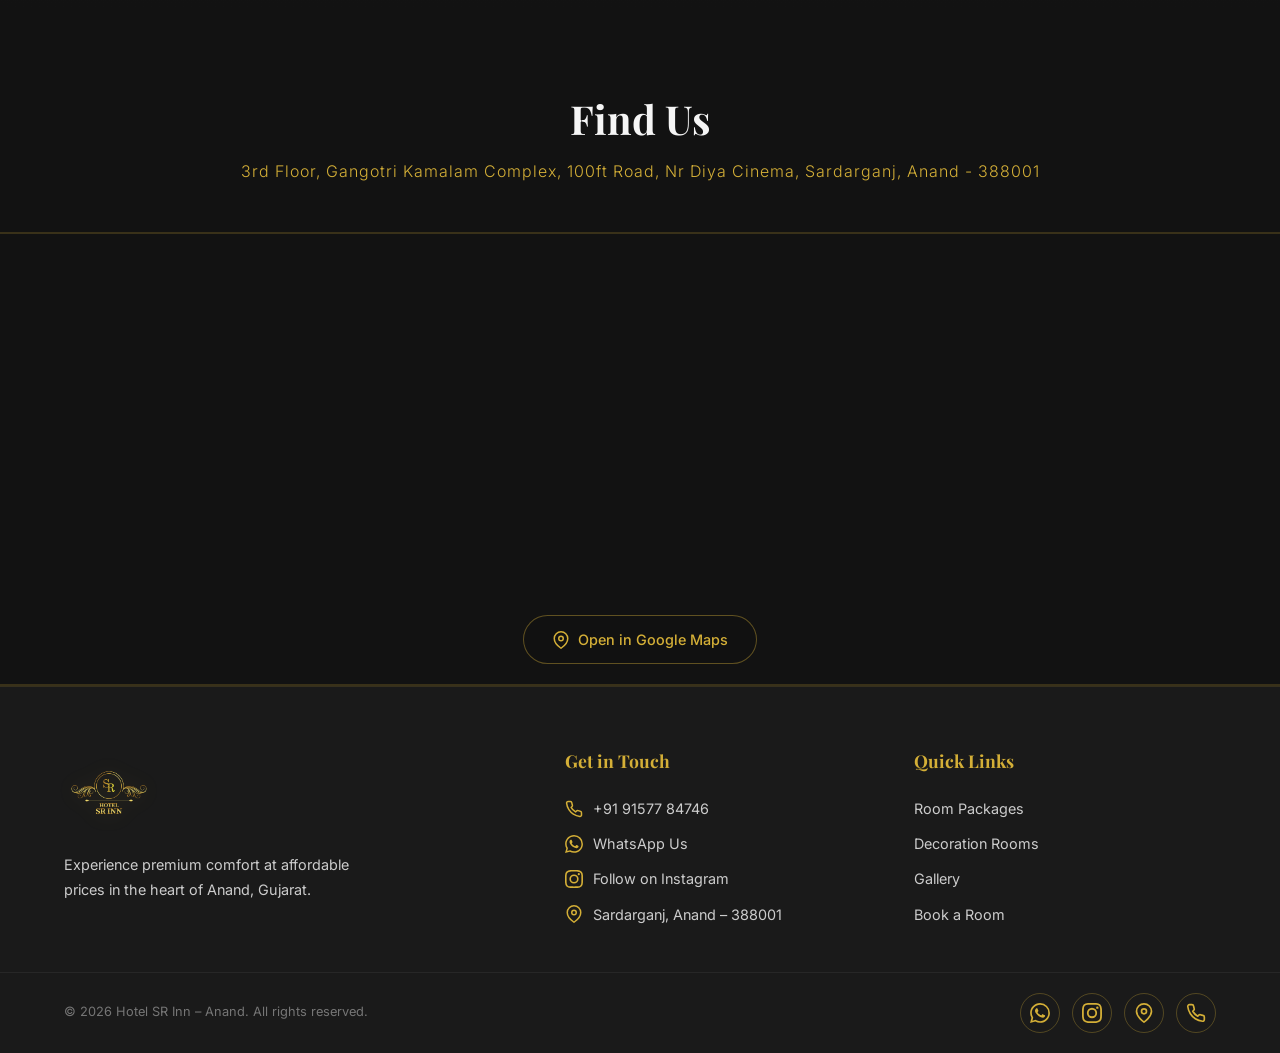
==== commit 159852d8: "Add SEO-optimized pages, FAQ sections, and Google Search Console verification - Home: added about se" ====
--- a/index.html
+++ b/index.html
@@ -3,6 +3,7 @@
 <head>
   <meta charset="UTF-8">
   <meta name="viewport" content="width=device-width, initial-scale=1.0">
+  <meta name="google-site-verification" content="B3xfU9KlVis9wtI6zboyTd4QildpU_OgLv8lE0hzX94" />
   <title>Hotel SR Inn – Anand | Premium AC & Non-AC Rooms</title>
   <meta name="description" content="Hotel SR Inn Anand – Premium AC & Non-AC rooms with flexible stay options. Book hourly or daily stays at affordable prices.">
   <link rel="icon" href="assets/logo/logo.png" type="image/png">
@@ -24,12 +25,12 @@
         <span></span><span></span><span></span>
       </button>
       <nav class="nav" id="nav">
-        <a href="#hero" class="nav-link">Home</a>
-        <a href="#rooms" class="nav-link">Rooms</a>
-        <a href="#decoration" class="nav-link">Decoration</a>
+        <a href="index.html" class="nav-link">Home</a>
+        <a href="rooms.html" class="nav-link">Rooms</a>
+        <a href="decoration.html" class="nav-link">Decoration</a>
         <a href="#gallery" class="nav-link">Gallery</a>
         <a href="#reviews" class="nav-link">Reviews</a>
-        <a href="#contact" class="nav-link">Contact</a>
+        <a href="contact.html" class="nav-link">Contact</a>
       </nav>
     </div>
   </header>
@@ -383,6 +384,82 @@
     </div>
   </section>
 
+  <!-- About Hotel in Anand Section -->
+  <section class="content-section" id="about">
+    <div class="container">
+      <h2 class="section-title reveal">Best Hotel in Anand for Short & Long Stays</h2>
+      <p class="section-subtitle reveal">Comfort, privacy, and affordability in the heart of Gujarat</p>
+      <div class="content-grid">
+        <div class="content-text reveal">
+          <h2>Welcome to Hotel SR Inn – Anand</h2>
+          <p>Looking for a trusted and affordable <strong>hotel in Anand</strong>? Hotel SR Inn is one of the most popular choices for travellers, couples, and families visiting Anand, Gujarat. Located on 100ft Road in Sardarganj, we offer premium AC and Non-AC rooms with flexible hourly and daily booking options that suit every budget and schedule.</p>
+          <p>Whether you are passing through Anand on a business trip, visiting Vallabh Vidyanagar for college admissions, or simply looking for a comfortable place to rest during a road trip, Hotel SR Inn provides everything you need. Our rooms are designed for maximum comfort with modern amenities, clean interiors, and a calm atmosphere that lets you truly relax.</p>
+          <h3>Why Guests Choose Us</h3>
+          <ul>
+            <li>Prime location on 100ft Road, near Diya Cinema, Sardarganj</li>
+            <li>Flexible booking: 3-hour, full-day, and 24-hour packages</li>
+            <li>Well-maintained AC and Non-AC rooms with attached bathrooms</li>
+            <li>Rated 4.4/5 on Google with 90+ positive reviews</li>
+            <li>Special decoration packages for birthdays and anniversaries</li>
+            <li>Instant booking via WhatsApp with no advance payment needed</li>
+          </ul>
+          <p>Anand is known as the Milk Capital of India, home to Amul and Vallabh Vidyanagar's universities. As a growing city, the demand for quality short-stay hotels has increased rapidly. Hotel SR Inn fills this gap by offering clean, safe, and budget-friendly rooms that don't compromise on comfort. Whether you need a room for a quick 3-hour rest or a full overnight stay, we have the right package for you.</p>
+        </div>
+        <div class="content-img-grid reveal">
+          <div class="content-img"><img src="assets/images/room1.jpg" alt="Premium hotel room in Anand - Hotel SR Inn" loading="lazy"></div>
+          <div class="content-img"><img src="assets/images/room2.jpg" alt="AC room in Hotel SR Inn Anand" loading="lazy"></div>
+          <div class="content-img"><img src="assets/images/room7.jpg" alt="Deluxe room at Hotel SR Inn" loading="lazy"></div>
+          <div class="content-img"><img src="assets/images/decor5.jpg" alt="Decorated room for birthday at Hotel SR Inn Anand" loading="lazy"></div>
+        </div>
+      </div>
+    </div>
+  </section>
+
+  <!-- FAQ Section - Hotel in Anand -->
+  <section class="faq" id="faq">
+    <div class="container">
+      <h2 class="section-title reveal">Frequently Asked Questions</h2>
+      <p class="section-subtitle reveal">Everything you need to know about Hotel SR Inn</p>
+      <div class="faq-grid">
+        <div class="faq-item reveal">
+          <button class="faq-question">
+            Where is Hotel SR Inn located in Anand?
+            <svg class="faq-icon" viewBox="0 0 24 24" fill="none" stroke="currentColor" stroke-width="2" stroke-linecap="round"><line x1="12" y1="5" x2="12" y2="19"/><line x1="5" y1="12" x2="19" y2="12"/></svg>
+          </button>
+          <div class="faq-answer"><p>Hotel SR Inn is located on the 3rd Floor, Gangotri Kamalam Complex, 100ft Road, near Diya Cinema, Sardarganj, Anand - 388001. It is easily accessible from the Anand railway station (about 5 minutes by auto) and Vallabh Vidyanagar.</p></div>
+        </div>
+        <div class="faq-item reveal">
+          <button class="faq-question">
+            What are the room rates at Hotel SR Inn?
+            <svg class="faq-icon" viewBox="0 0 24 24" fill="none" stroke="currentColor" stroke-width="2" stroke-linecap="round"><line x1="12" y1="5" x2="12" y2="19"/><line x1="5" y1="12" x2="19" y2="12"/></svg>
+          </button>
+          <div class="faq-answer"><p>We offer flexible pricing: 3-hour stays start at &#8377;599 (Non-AC) and &#8377;799 (AC). Full-day stays are &#8377;799 (Non-AC) and &#8377;999 (AC). 24-hour stays are &#8377;999 (Non-AC) and &#8377;1199 (AC). Our 24-hour package offers the best value for overnight guests.</p></div>
+        </div>
+        <div class="faq-item reveal">
+          <button class="faq-question">
+            Do you offer room decoration services?
+            <svg class="faq-icon" viewBox="0 0 24 24" fill="none" stroke="currentColor" stroke-width="2" stroke-linecap="round"><line x1="12" y1="5" x2="12" y2="19"/><line x1="5" y1="12" x2="19" y2="12"/></svg>
+          </button>
+          <div class="faq-answer"><p>Yes! We offer special room decoration packages starting at &#8377;3500 for AC rooms. Our decorations include rose petals, balloons, fairy lights, and custom themes for birthdays, anniversaries, proposals, and other celebrations. Contact us on WhatsApp to customise your setup.</p></div>
+        </div>
+        <div class="faq-item reveal">
+          <button class="faq-question">
+            Is Hotel SR Inn safe for couples?
+            <svg class="faq-icon" viewBox="0 0 24 24" fill="none" stroke="currentColor" stroke-width="2" stroke-linecap="round"><line x1="12" y1="5" x2="12" y2="19"/><line x1="5" y1="12" x2="19" y2="12"/></svg>
+          </button>
+          <div class="faq-answer"><p>Absolutely. Hotel SR Inn provides a safe, private, and comfortable environment for couples. We maintain strict privacy policies and our rooms are designed to ensure a peaceful stay. Valid ID proof is required at check-in for all guests.</p></div>
+        </div>
+        <div class="faq-item reveal">
+          <button class="faq-question">
+            How can I book a room at Hotel SR Inn?
+            <svg class="faq-icon" viewBox="0 0 24 24" fill="none" stroke="currentColor" stroke-width="2" stroke-linecap="round"><line x1="12" y1="5" x2="12" y2="19"/><line x1="5" y1="12" x2="19" y2="12"/></svg>
+          </button>
+          <div class="faq-answer"><p>Booking is easy and instant! Simply send us a message on WhatsApp at +91 91577 84746 with your preferred date, time, and room type. No advance payment is required. You can also call us directly to make a reservation.</p></div>
+        </div>
+      </div>
+    </div>
+  </section>
+
   <!-- Google Map Section -->
   <section class="map-section" id="location">
     <div class="container">
@@ -441,8 +518,8 @@
           </div>
           <div class="footer-hours">
             <h3>Quick Links</h3>
-            <a href="#rooms" class="footer-link">Room Packages</a>
-            <a href="#decoration" class="footer-link">Decoration Rooms</a>
+            <a href="rooms.html" class="footer-link">Room Packages</a>
+            <a href="decoration.html" class="footer-link">Decoration Rooms</a>
             <a href="#gallery" class="footer-link">Gallery</a>
             <a href="https://wa.me/919157784746?text=Hi%2C%20I%20want%20to%20book%20a%20room" class="footer-link" target="_blank" rel="noopener">Book a Room</a>
           </div>
--- a/styles.css
+++ b/styles.css
@@ -363,7 +363,7 @@
 /* ===== ROOMS SECTION ===== */
 .rooms {
   position: relative;
-  padding: 120px 0;
+  padding: 80px 0;
   background: linear-gradient(180deg, #0e0e0e 0%, #161310 40%, #1a1610 60%, #0e0e0e 100%);
   overflow: hidden;
 }
@@ -382,8 +382,10 @@
 .rooms-grid {
   display: grid;
   grid-template-columns: repeat(3, 1fr);
-  gap: 32px;
+  gap: 24px;
   align-items: stretch;
+  max-width: 960px;
+  margin: 0 auto;
 }
 
 .room-card {
@@ -414,7 +416,7 @@
   backdrop-filter: blur(20px);
   -webkit-backdrop-filter: blur(20px);
   border-radius: 20px;
-  padding: 44px 32px 32px;
+  padding: 32px 24px 24px;
   height: 100%;
   display: flex;
   flex-direction: column;
@@ -511,9 +513,9 @@
 
 /* --- Icon --- */
 .room-icon-wrap {
-  width: 72px;
-  height: 72px;
-  margin: 0 auto 20px;
+  width: 56px;
+  height: 56px;
+  margin: 0 auto 14px;
   display: flex;
   align-items: center;
   justify-content: center;
@@ -534,28 +536,28 @@
 }
 
 .room-icon {
-  width: 40px;
-  height: 40px;
+  width: 32px;
+  height: 32px;
 }
 
 .room-card-header h3 {
   font-family: var(--font-heading);
-  font-size: 1.7rem;
+  font-size: 1.4rem;
   font-weight: 600;
   color: var(--white);
-  margin-bottom: 6px;
+  margin-bottom: 4px;
   letter-spacing: 0.5px;
 }
 
 .room-desc {
-  font-size: 0.85rem;
+  font-size: 0.8rem;
   color: var(--white-dim);
-  margin-bottom: 28px;
+  margin-bottom: 20px;
   opacity: 0.7;
 }
 
 .room-card-body {
-  margin-bottom: 28px;
+  margin-bottom: 20px;
   flex-grow: 1;
 }
 
@@ -563,8 +565,8 @@
   display: flex;
   justify-content: space-between;
   align-items: center;
-  padding: 14px 16px;
-  border-radius: 10px;
+  padding: 10px 14px;
+  border-radius: 8px;
   background: rgba(255, 255, 255, 0.02);
   margin-bottom: 8px;
   transition: background 0.3s ease;
@@ -586,7 +588,7 @@
 
 .room-price {
   font-family: var(--font-heading);
-  font-size: 1.6rem;
+  font-size: 1.3rem;
   font-weight: 700;
   color: var(--gold);
   text-shadow: 0 0 20px rgba(212, 175, 55, 0.2);
@@ -596,8 +598,8 @@
 .room-btn {
   width: 100%;
   justify-content: center;
-  border-radius: 12px;
-  padding: 14px 28px;
+  border-radius: 10px;
+  padding: 11px 24px;
   font-weight: 600;
   letter-spacing: 0.5px;
   transition: all 0.4s cubic-bezier(0.23, 1, 0.32, 1);
@@ -1155,6 +1157,303 @@
   50% { box-shadow: 0 4px 30px rgba(37, 211, 102, 0.6); }
 }
 
+/* ===== PAGE HERO (Inner Pages) ===== */
+.page-hero {
+  position: relative;
+  min-height: 340px;
+  display: flex;
+  align-items: center;
+  justify-content: center;
+  text-align: center;
+  padding: 120px 24px 60px;
+  overflow: hidden;
+}
+
+.page-hero-bg {
+  position: absolute;
+  inset: 0;
+  background-size: cover;
+  background-position: center;
+  filter: brightness(0.3);
+}
+
+.page-hero-overlay {
+  position: absolute;
+  inset: 0;
+  background: linear-gradient(180deg, rgba(18, 18, 18, 0.6) 0%, rgba(18, 18, 18, 0.9) 100%);
+}
+
+.page-hero-content {
+  position: relative;
+  z-index: 2;
+}
+
+.page-hero-content h1 {
+  font-family: var(--font-heading);
+  font-size: clamp(1.8rem, 4vw, 2.8rem);
+  font-weight: 700;
+  color: var(--white);
+  margin-bottom: 12px;
+}
+
+.page-hero-content p {
+  font-size: 1rem;
+  color: var(--gold);
+  letter-spacing: 1px;
+}
+
+.breadcrumb {
+  margin-top: 16px;
+  font-size: 0.82rem;
+  color: var(--white-dim);
+}
+
+.breadcrumb a {
+  color: var(--gold);
+  text-decoration: none;
+}
+
+.breadcrumb a:hover {
+  text-decoration: underline;
+}
+
+.breadcrumb span {
+  margin: 0 8px;
+  opacity: 0.5;
+}
+
+/* ===== CONTENT SECTIONS (Inner Pages) ===== */
+.content-section {
+  padding: 80px 0;
+}
+
+.content-section--alt {
+  background: linear-gradient(180deg, var(--black-light), var(--black));
+}
+
+.content-grid {
+  display: grid;
+  grid-template-columns: 1fr 1fr;
+  gap: 48px;
+  align-items: center;
+}
+
+.content-grid--reverse {
+  direction: rtl;
+}
+
+.content-grid--reverse > * {
+  direction: ltr;
+}
+
+.content-text h2 {
+  font-family: var(--font-heading);
+  font-size: clamp(1.5rem, 3vw, 2rem);
+  font-weight: 700;
+  color: var(--white);
+  margin-bottom: 16px;
+}
+
+.content-text h3 {
+  font-family: var(--font-heading);
+  font-size: 1.3rem;
+  color: var(--gold);
+  margin-bottom: 12px;
+  margin-top: 24px;
+}
+
+.content-text p {
+  font-size: 0.92rem;
+  color: var(--white-dim);
+  line-height: 1.8;
+  margin-bottom: 16px;
+}
+
+.content-text ul {
+  list-style: none;
+  padding: 0;
+  margin-bottom: 16px;
+}
+
+.content-text ul li {
+  font-size: 0.9rem;
+  color: var(--white-dim);
+  padding: 6px 0;
+  padding-left: 20px;
+  position: relative;
+}
+
+.content-text ul li::before {
+  content: '';
+  position: absolute;
+  left: 0;
+  top: 12px;
+  width: 8px;
+  height: 8px;
+  border-radius: 50%;
+  background: var(--gold);
+}
+
+.content-img {
+  border-radius: 16px;
+  overflow: hidden;
+  aspect-ratio: 4/3;
+}
+
+.content-img img {
+  width: 100%;
+  height: 100%;
+  object-fit: cover;
+  display: block;
+}
+
+.content-img-grid {
+  display: grid;
+  grid-template-columns: 1fr 1fr;
+  gap: 12px;
+}
+
+.content-img-grid .content-img {
+  aspect-ratio: 1/1;
+}
+
+/* ===== FAQ SECTION ===== */
+.faq {
+  padding: 80px 0;
+  background: linear-gradient(180deg, var(--black) 0%, var(--black-light) 50%, var(--black) 100%);
+}
+
+.faq-grid {
+  max-width: 800px;
+  margin: 0 auto;
+}
+
+.faq-item {
+  border: 1px solid rgba(212, 175, 55, 0.12);
+  border-radius: 12px;
+  margin-bottom: 12px;
+  overflow: hidden;
+  background: rgba(26, 26, 26, 0.6);
+  transition: border-color 0.3s ease;
+}
+
+.faq-item:hover {
+  border-color: rgba(212, 175, 55, 0.25);
+}
+
+.faq-question {
+  width: 100%;
+  display: flex;
+  justify-content: space-between;
+  align-items: center;
+  padding: 18px 24px;
+  background: none;
+  border: none;
+  cursor: pointer;
+  text-align: left;
+  color: var(--white);
+  font-family: var(--font-body);
+  font-size: 0.95rem;
+  font-weight: 500;
+  gap: 16px;
+}
+
+.faq-question:hover {
+  color: var(--gold);
+}
+
+.faq-icon {
+  width: 20px;
+  height: 20px;
+  flex-shrink: 0;
+  stroke: var(--gold);
+  transition: transform 0.3s ease;
+}
+
+.faq-item.active .faq-icon {
+  transform: rotate(45deg);
+}
+
+.faq-answer {
+  max-height: 0;
+  overflow: hidden;
+  transition: max-height 0.4s ease, padding 0.4s ease;
+}
+
+.faq-item.active .faq-answer {
+  max-height: 300px;
+}
+
+.faq-answer p {
+  padding: 0 24px 18px;
+  font-size: 0.88rem;
+  color: var(--white-dim);
+  line-height: 1.7;
+}
+
+/* ===== CONTACT PAGE ===== */
+.contact-grid {
+  display: grid;
+  grid-template-columns: 1fr 1fr;
+  gap: 48px;
+  align-items: start;
+}
+
+.contact-info-card {
+  background: rgba(26, 26, 26, 0.6);
+  border: 1px solid rgba(212, 175, 55, 0.12);
+  border-radius: 16px;
+  padding: 32px;
+  margin-bottom: 20px;
+  transition: border-color 0.3s ease;
+}
+
+.contact-info-card:hover {
+  border-color: rgba(212, 175, 55, 0.25);
+}
+
+.contact-info-card h3 {
+  font-family: var(--font-heading);
+  font-size: 1.1rem;
+  color: var(--gold);
+  margin-bottom: 16px;
+}
+
+.contact-detail {
+  display: flex;
+  align-items: center;
+  gap: 12px;
+  padding: 10px 0;
+  color: var(--white-dim);
+  font-size: 0.9rem;
+  text-decoration: none;
+  transition: color 0.3s ease;
+}
+
+a.contact-detail:hover {
+  color: var(--gold);
+}
+
+.contact-detail svg {
+  width: 20px;
+  height: 20px;
+  flex-shrink: 0;
+  stroke: var(--gold);
+}
+
+.contact-map {
+  border-radius: 16px;
+  overflow: hidden;
+  border: 1px solid rgba(212, 175, 55, 0.12);
+}
+
+.contact-map iframe {
+  width: 100%;
+  height: 380px;
+  border: none;
+  filter: grayscale(0.8) contrast(1.1);
+}
+
 /* ===== REVEAL ANIMATION ===== */
 .reveal {
   opacity: 0;
@@ -1221,7 +1520,7 @@
   }
 
   .rooms {
-    padding: 90px 0;
+    padding: 70px 0;
   }
 
   .rooms-bg-glow {
@@ -1243,6 +1542,10 @@
 
   .map-section {
     padding: 60px 0 0;
+  }
+
+  .contact-grid {
+    gap: 36px;
   }
 }
 
@@ -1465,6 +1768,44 @@
     padding: 5px 14px;
   }
 
+  /* --- Inner Pages --- */
+  .page-hero {
+    min-height: 260px;
+    padding: 100px 16px 40px;
+  }
+
+  .content-grid,
+  .contact-grid {
+    grid-template-columns: 1fr;
+    gap: 32px;
+  }
+
+  .content-grid--reverse {
+    direction: ltr;
+  }
+
+  .content-section {
+    padding: 60px 0;
+  }
+
+  .faq {
+    padding: 60px 0;
+  }
+
+  .faq-question {
+    font-size: 0.88rem;
+    padding: 16px 18px;
+  }
+
+  .faq-answer p {
+    padding: 0 18px 16px;
+    font-size: 0.84rem;
+  }
+
+  .contact-map iframe {
+    height: 280px;
+  }
+
   /* --- CTA / Decoration --- */
   .cta {
     padding: 80px 16px;
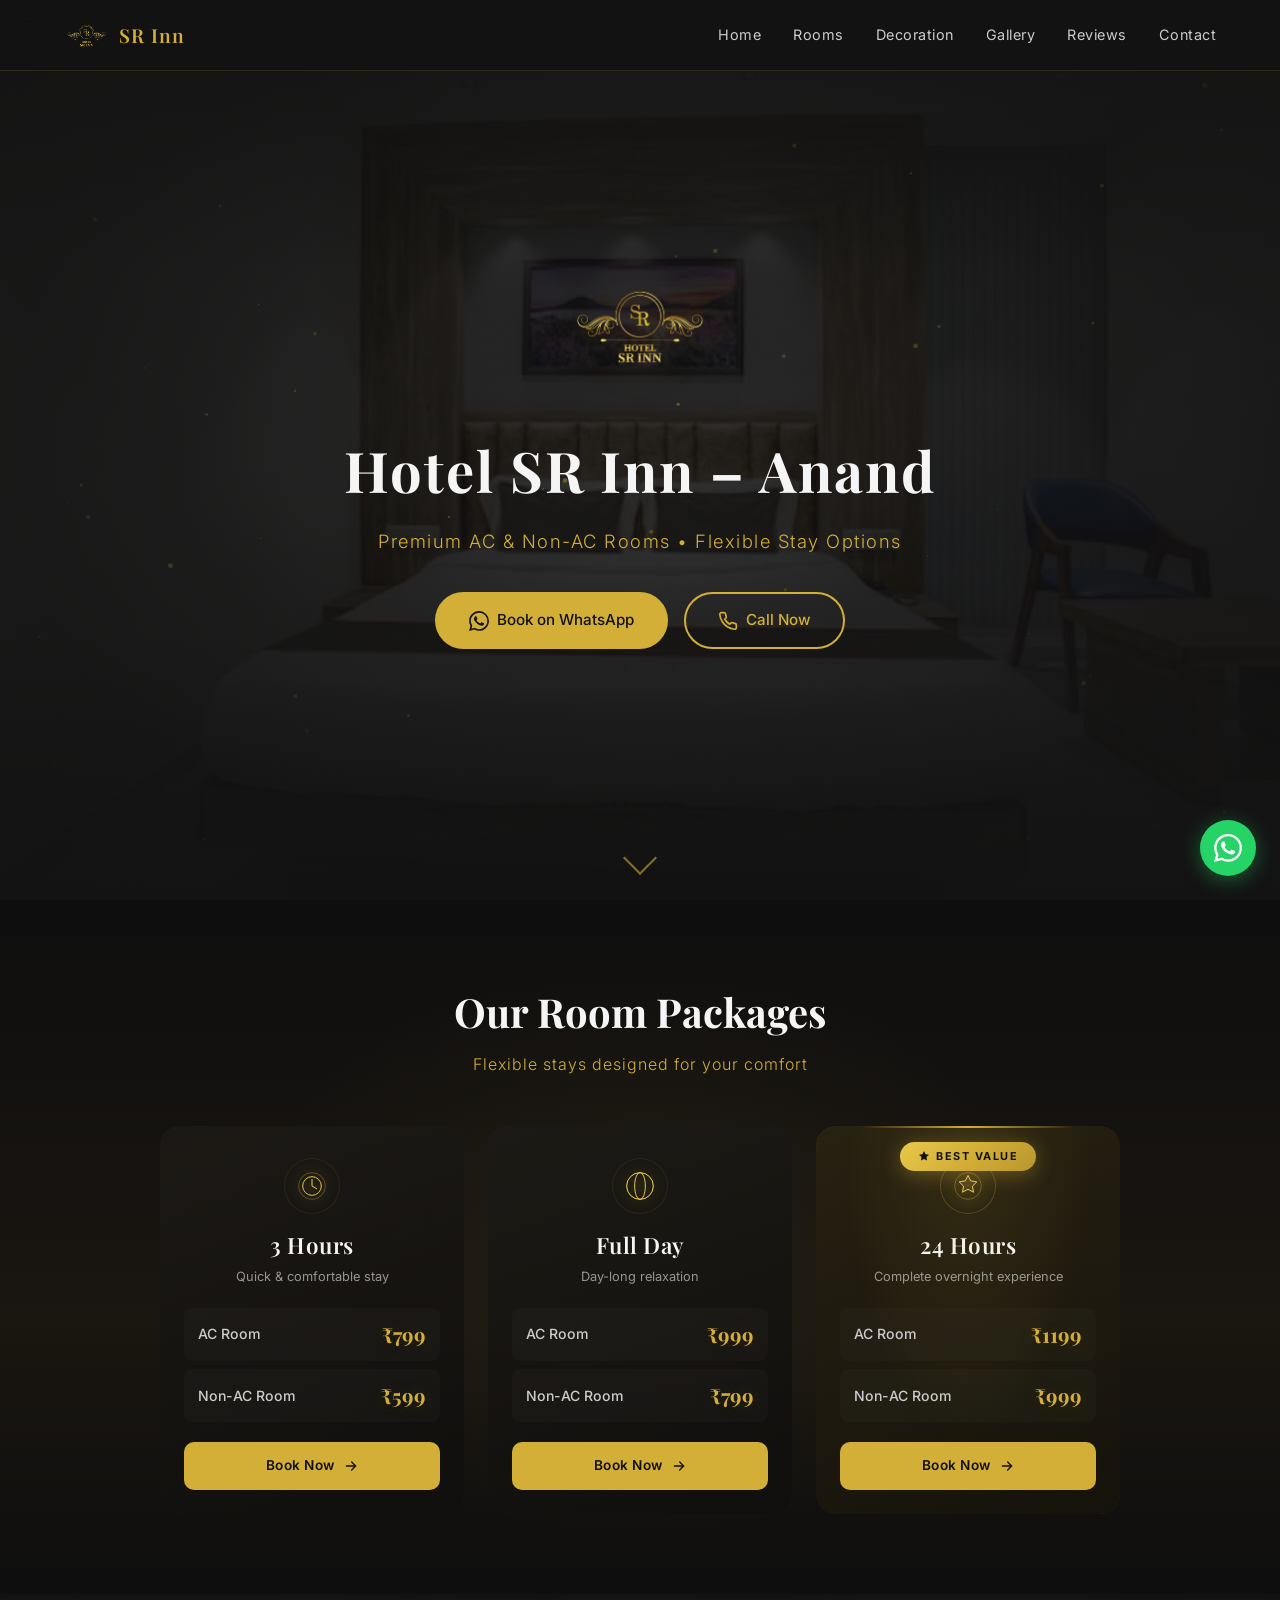
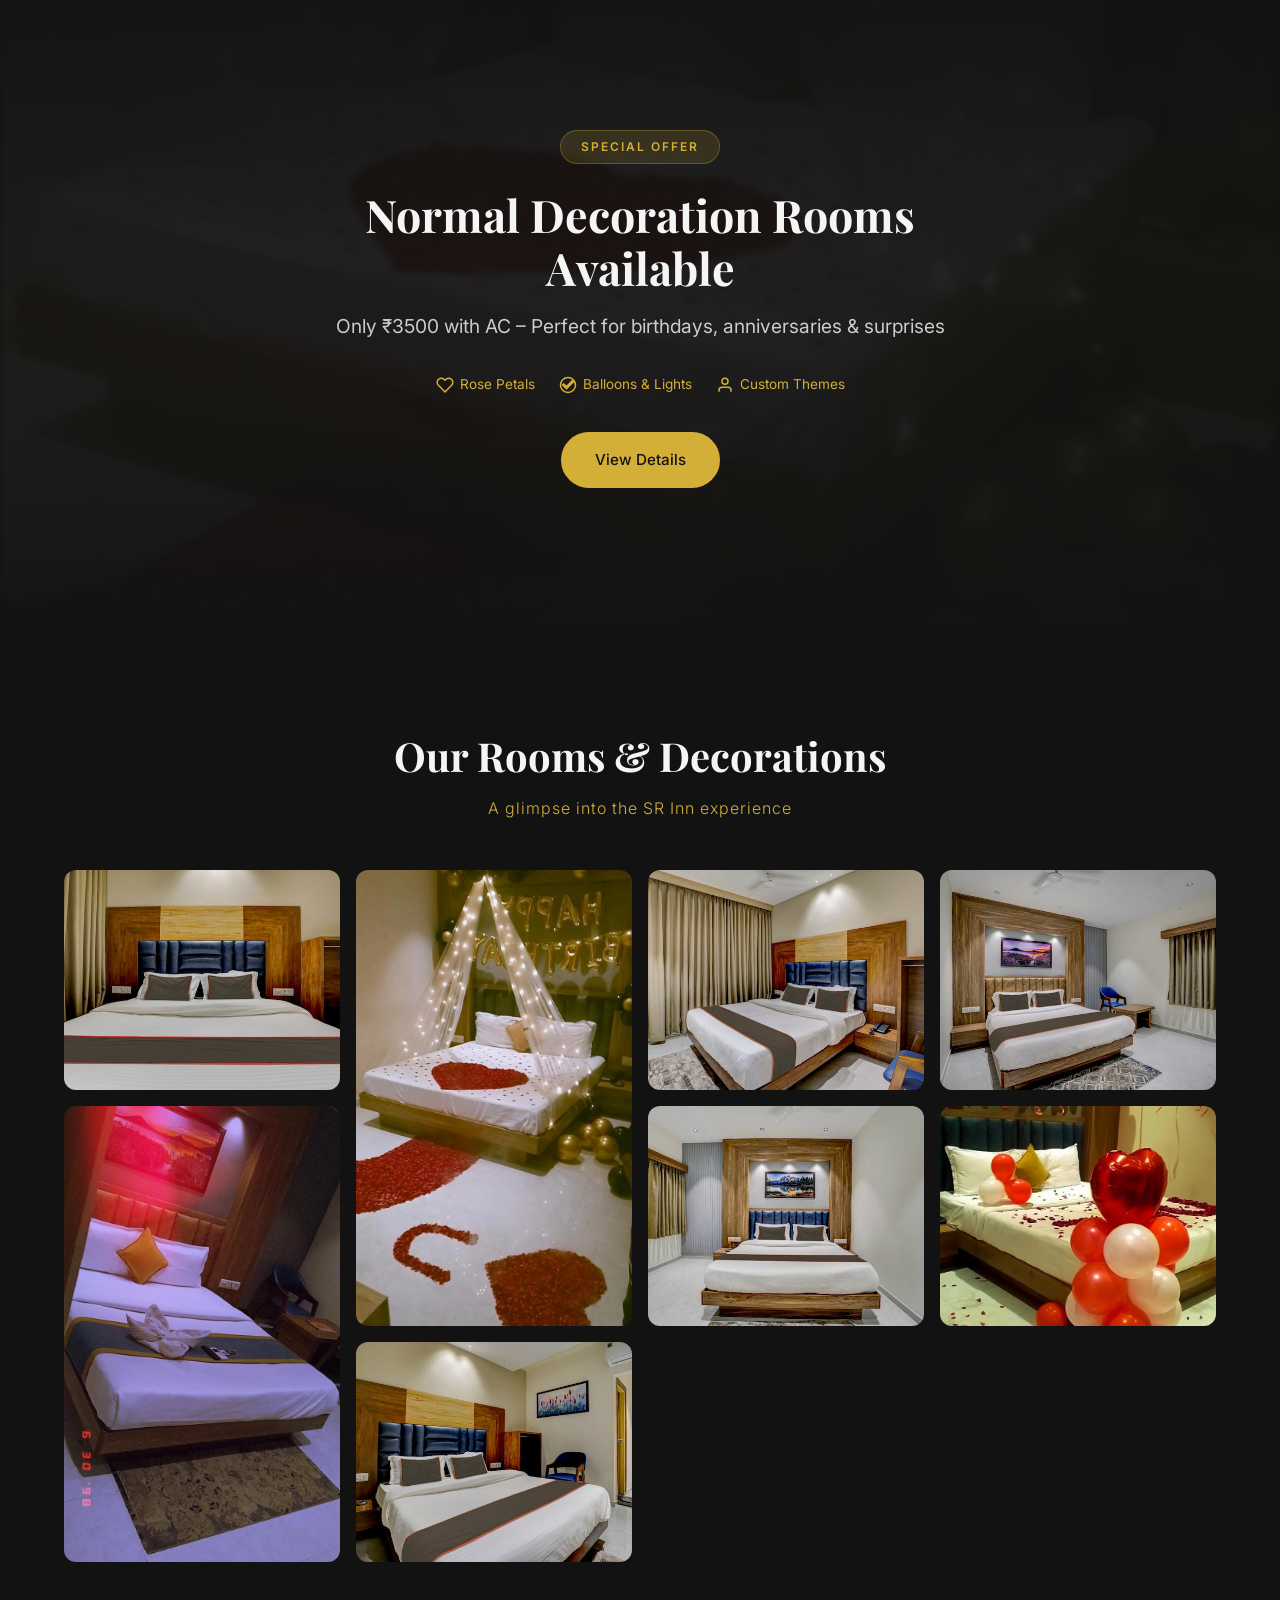
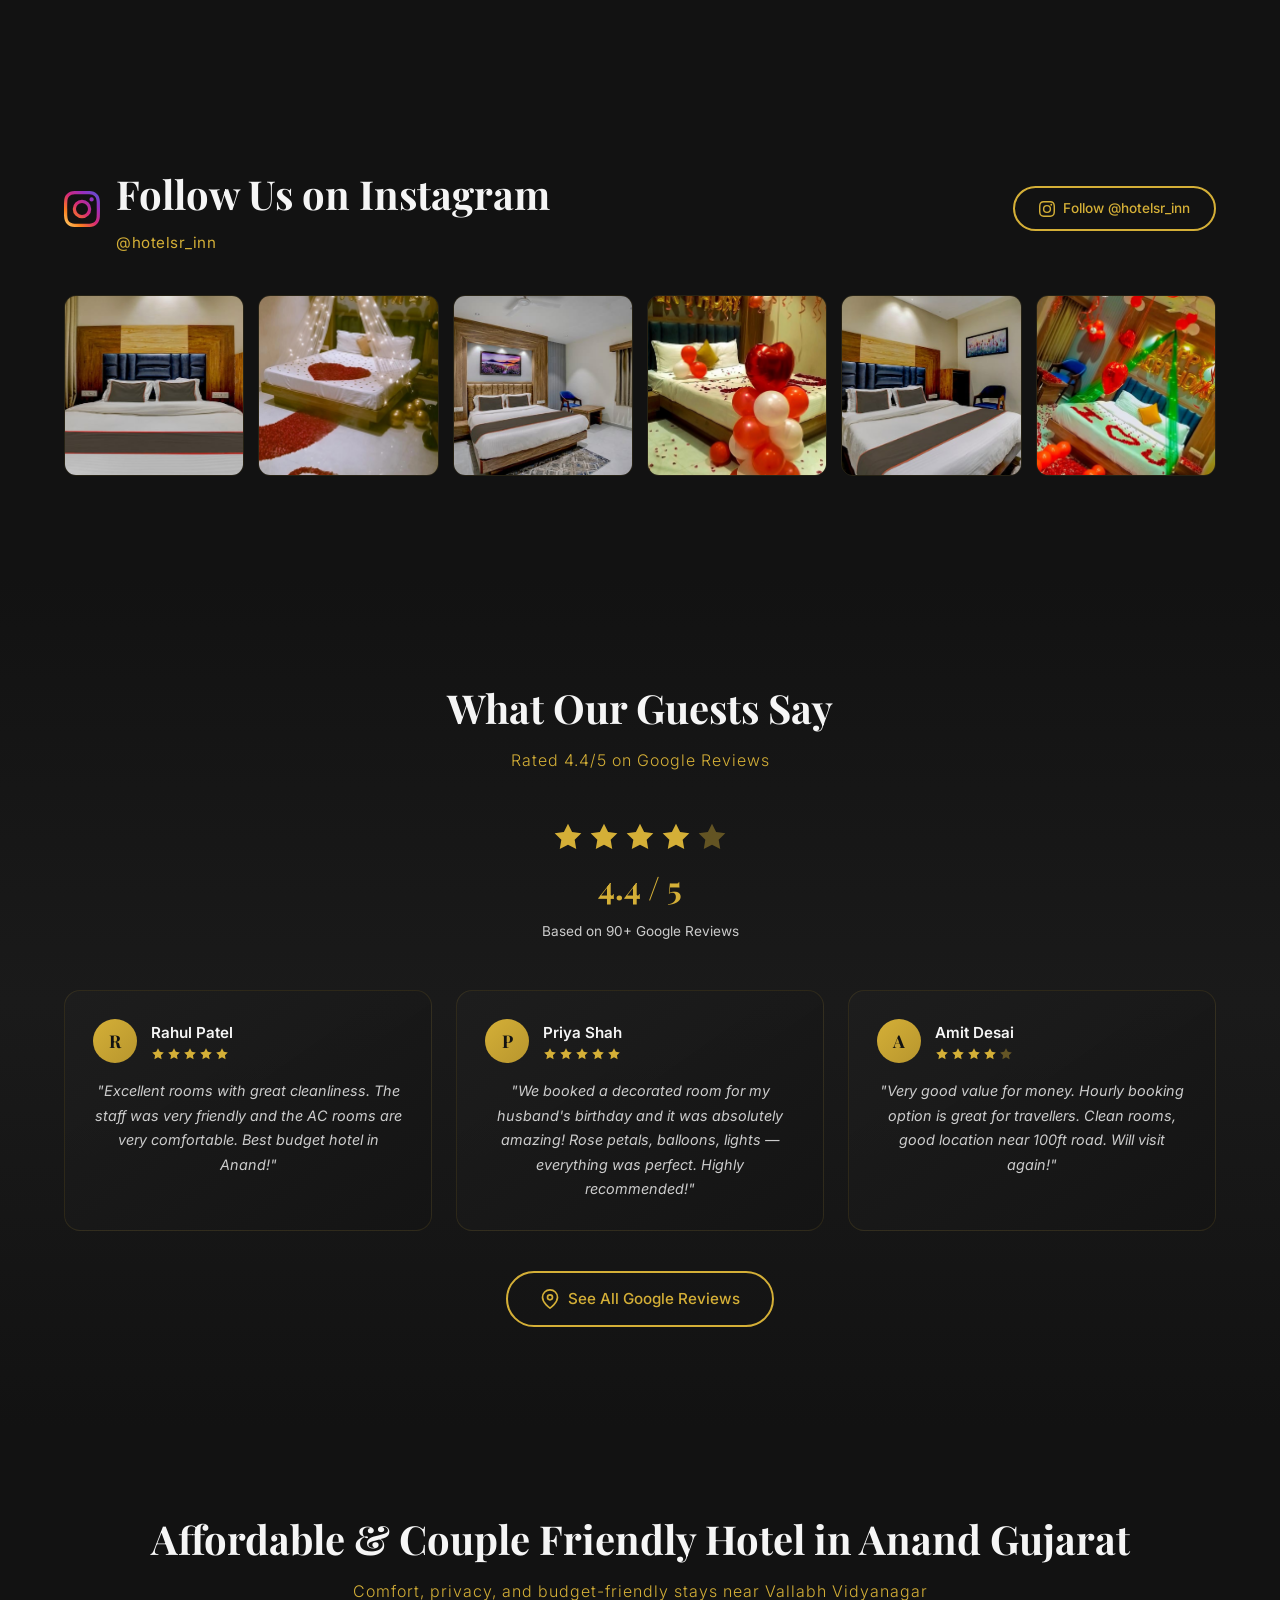
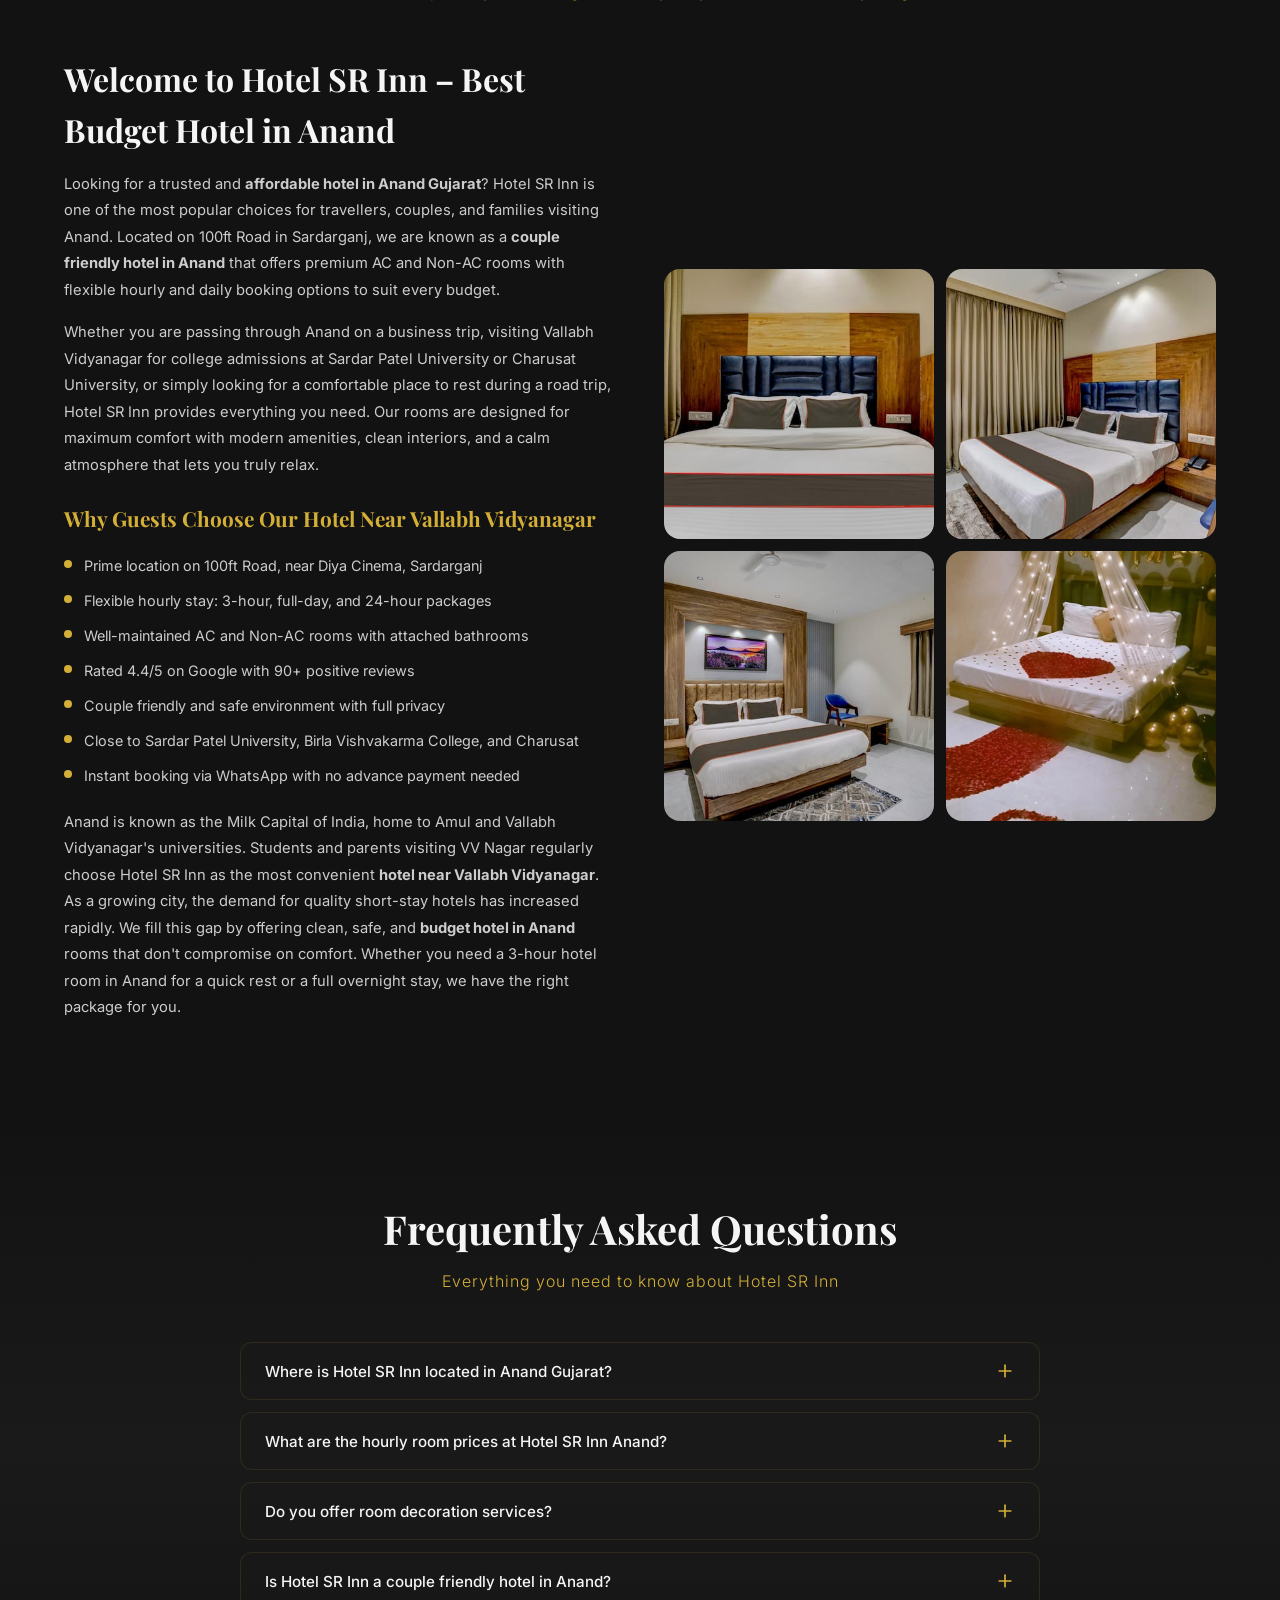
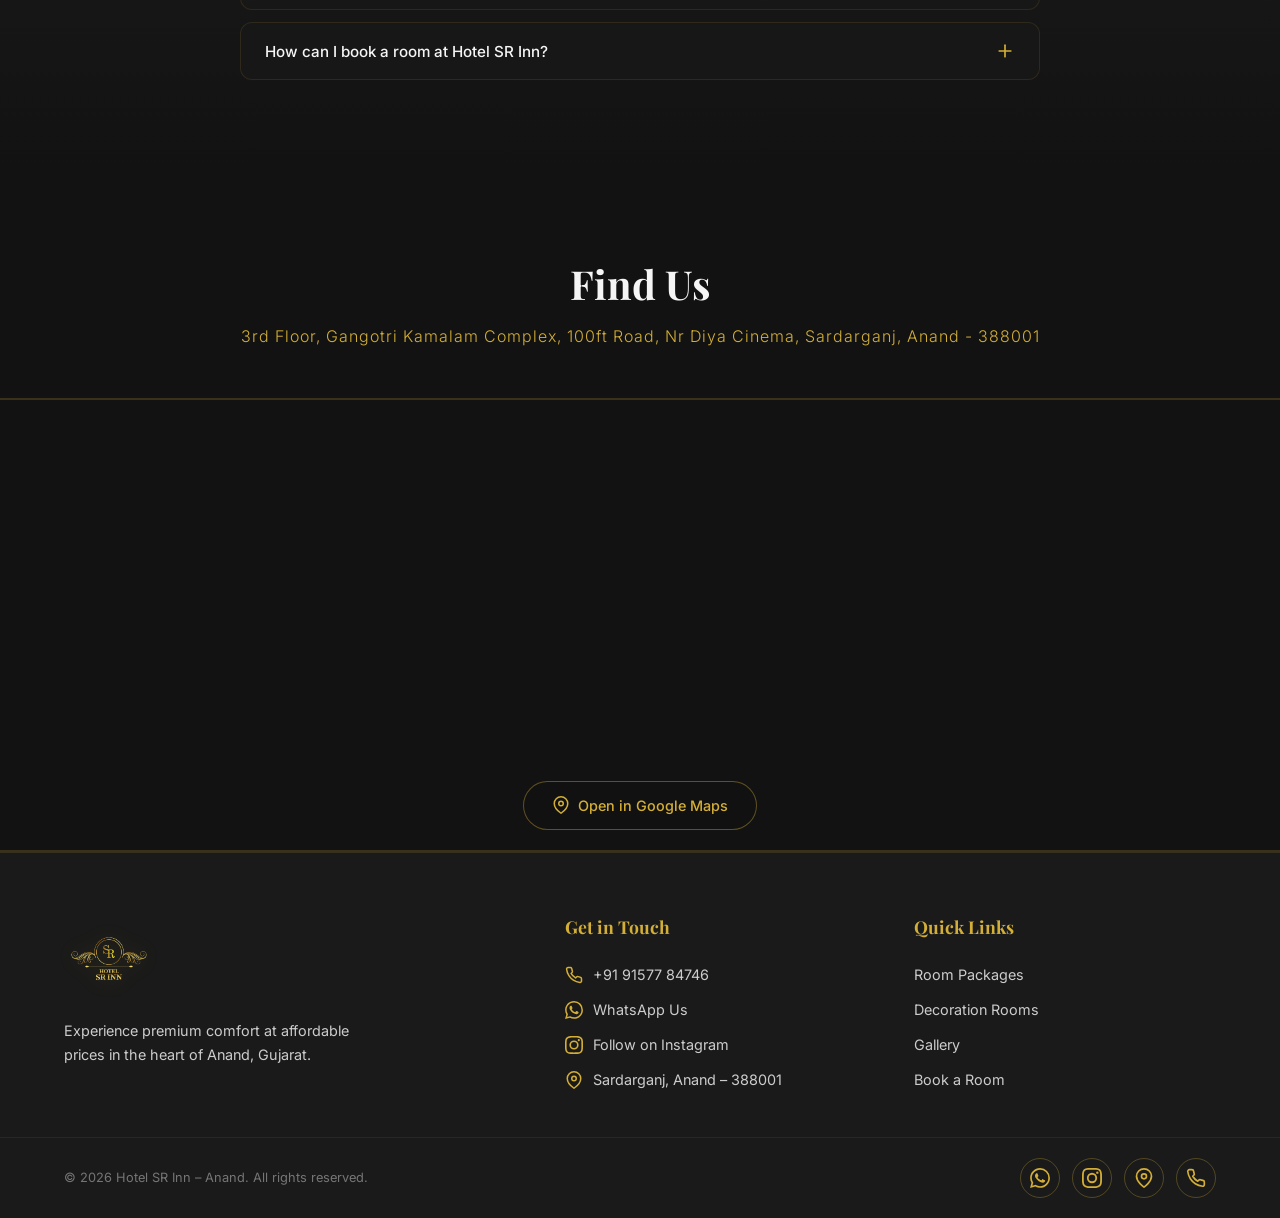
==== commit d1e406d6: "Expand local SEO keyword coverage across all pages - Meta titles/descriptions enriched with Anand, V" ====
--- a/index.html
+++ b/index.html
@@ -4,8 +4,8 @@
   <meta charset="UTF-8">
   <meta name="viewport" content="width=device-width, initial-scale=1.0">
   <meta name="google-site-verification" content="B3xfU9KlVis9wtI6zboyTd4QildpU_OgLv8lE0hzX94" />
-  <title>Hotel SR Inn – Anand | Premium AC & Non-AC Rooms</title>
-  <meta name="description" content="Hotel SR Inn Anand – Premium AC & Non-AC rooms with flexible stay options. Book hourly or daily stays at affordable prices.">
+  <title>Hotel SR Inn – Best Hotel in Anand Gujarat | Couple Friendly Rooms Near VV Nagar</title>
+  <meta name="description" content="Hotel SR Inn – affordable hotel in Anand Gujarat near Vallabh Vidyanagar. Couple friendly AC & Non-AC rooms with hourly stay options. Budget hotel near Sardar Patel University.">
   <link rel="icon" href="assets/logo/logo.png" type="image/png">
   <link rel="preconnect" href="https://fonts.googleapis.com">
   <link rel="preconnect" href="https://fonts.gstatic.com" crossorigin>
@@ -387,29 +387,30 @@
   <!-- About Hotel in Anand Section -->
   <section class="content-section" id="about">
     <div class="container">
-      <h2 class="section-title reveal">Best Hotel in Anand for Short & Long Stays</h2>
-      <p class="section-subtitle reveal">Comfort, privacy, and affordability in the heart of Gujarat</p>
+      <h2 class="section-title reveal">Affordable & Couple Friendly Hotel in Anand Gujarat</h2>
+      <p class="section-subtitle reveal">Comfort, privacy, and budget-friendly stays near Vallabh Vidyanagar</p>
       <div class="content-grid">
         <div class="content-text reveal">
-          <h2>Welcome to Hotel SR Inn – Anand</h2>
-          <p>Looking for a trusted and affordable <strong>hotel in Anand</strong>? Hotel SR Inn is one of the most popular choices for travellers, couples, and families visiting Anand, Gujarat. Located on 100ft Road in Sardarganj, we offer premium AC and Non-AC rooms with flexible hourly and daily booking options that suit every budget and schedule.</p>
-          <p>Whether you are passing through Anand on a business trip, visiting Vallabh Vidyanagar for college admissions, or simply looking for a comfortable place to rest during a road trip, Hotel SR Inn provides everything you need. Our rooms are designed for maximum comfort with modern amenities, clean interiors, and a calm atmosphere that lets you truly relax.</p>
-          <h3>Why Guests Choose Us</h3>
+          <h2>Welcome to Hotel SR Inn – Best Budget Hotel in Anand</h2>
+          <p>Looking for a trusted and <strong>affordable hotel in Anand Gujarat</strong>? Hotel SR Inn is one of the most popular choices for travellers, couples, and families visiting Anand. Located on 100ft Road in Sardarganj, we are known as a <strong>couple friendly hotel in Anand</strong> that offers premium AC and Non-AC rooms with flexible hourly and daily booking options to suit every budget.</p>
+          <p>Whether you are passing through Anand on a business trip, visiting Vallabh Vidyanagar for college admissions at Sardar Patel University or Charusat University, or simply looking for a comfortable place to rest during a road trip, Hotel SR Inn provides everything you need. Our rooms are designed for maximum comfort with modern amenities, clean interiors, and a calm atmosphere that lets you truly relax.</p>
+          <h3>Why Guests Choose Our Hotel Near Vallabh Vidyanagar</h3>
           <ul>
             <li>Prime location on 100ft Road, near Diya Cinema, Sardarganj</li>
-            <li>Flexible booking: 3-hour, full-day, and 24-hour packages</li>
+            <li>Flexible hourly stay: 3-hour, full-day, and 24-hour packages</li>
             <li>Well-maintained AC and Non-AC rooms with attached bathrooms</li>
             <li>Rated 4.4/5 on Google with 90+ positive reviews</li>
-            <li>Special decoration packages for birthdays and anniversaries</li>
+            <li>Couple friendly and safe environment with full privacy</li>
+            <li>Close to Sardar Patel University, Birla Vishvakarma College, and Charusat</li>
             <li>Instant booking via WhatsApp with no advance payment needed</li>
           </ul>
-          <p>Anand is known as the Milk Capital of India, home to Amul and Vallabh Vidyanagar's universities. As a growing city, the demand for quality short-stay hotels has increased rapidly. Hotel SR Inn fills this gap by offering clean, safe, and budget-friendly rooms that don't compromise on comfort. Whether you need a room for a quick 3-hour rest or a full overnight stay, we have the right package for you.</p>
+          <p>Anand is known as the Milk Capital of India, home to Amul and Vallabh Vidyanagar's universities. Students and parents visiting VV Nagar regularly choose Hotel SR Inn as the most convenient <strong>hotel near Vallabh Vidyanagar</strong>. As a growing city, the demand for quality short-stay hotels has increased rapidly. We fill this gap by offering clean, safe, and <strong>budget hotel in Anand</strong> rooms that don't compromise on comfort. Whether you need a 3-hour hotel room in Anand for a quick rest or a full overnight stay, we have the right package for you.</p>
         </div>
         <div class="content-img-grid reveal">
-          <div class="content-img"><img src="assets/images/room1.jpg" alt="Premium hotel room in Anand - Hotel SR Inn" loading="lazy"></div>
-          <div class="content-img"><img src="assets/images/room2.jpg" alt="AC room in Hotel SR Inn Anand" loading="lazy"></div>
-          <div class="content-img"><img src="assets/images/room7.jpg" alt="Deluxe room at Hotel SR Inn" loading="lazy"></div>
-          <div class="content-img"><img src="assets/images/decor5.jpg" alt="Decorated room for birthday at Hotel SR Inn Anand" loading="lazy"></div>
+          <div class="content-img"><img src="assets/images/room1.jpg" alt="Couple friendly hotel room in Anand Gujarat - Hotel SR Inn" loading="lazy"></div>
+          <div class="content-img"><img src="assets/images/room2.jpg" alt="AC room in budget hotel near VV Nagar" loading="lazy"></div>
+          <div class="content-img"><img src="assets/images/room7.jpg" alt="Affordable hotel room near Sardar Patel University Anand" loading="lazy"></div>
+          <div class="content-img"><img src="assets/images/decor5.jpg" alt="Birthday decoration room in hotel near Vallabh Vidyanagar" loading="lazy"></div>
         </div>
       </div>
     </div>
@@ -423,14 +424,14 @@
       <div class="faq-grid">
         <div class="faq-item reveal">
           <button class="faq-question">
-            Where is Hotel SR Inn located in Anand?
+            Where is Hotel SR Inn located in Anand Gujarat?
             <svg class="faq-icon" viewBox="0 0 24 24" fill="none" stroke="currentColor" stroke-width="2" stroke-linecap="round"><line x1="12" y1="5" x2="12" y2="19"/><line x1="5" y1="12" x2="19" y2="12"/></svg>
           </button>
-          <div class="faq-answer"><p>Hotel SR Inn is located on the 3rd Floor, Gangotri Kamalam Complex, 100ft Road, near Diya Cinema, Sardarganj, Anand - 388001. It is easily accessible from the Anand railway station (about 5 minutes by auto) and Vallabh Vidyanagar.</p></div>
+          <div class="faq-answer"><p>Hotel SR Inn is located on the 3rd Floor, Gangotri Kamalam Complex, 100ft Road, near Diya Cinema, Sardarganj, Anand - 388001. It is easily accessible from Anand railway station (about 5 minutes by auto), Vallabh Vidyanagar, Sardar Patel University, and Charusat University.</p></div>
         </div>
         <div class="faq-item reveal">
           <button class="faq-question">
-            What are the room rates at Hotel SR Inn?
+            What are the hourly room prices at Hotel SR Inn Anand?
             <svg class="faq-icon" viewBox="0 0 24 24" fill="none" stroke="currentColor" stroke-width="2" stroke-linecap="round"><line x1="12" y1="5" x2="12" y2="19"/><line x1="5" y1="12" x2="19" y2="12"/></svg>
           </button>
           <div class="faq-answer"><p>We offer flexible pricing: 3-hour stays start at &#8377;599 (Non-AC) and &#8377;799 (AC). Full-day stays are &#8377;799 (Non-AC) and &#8377;999 (AC). 24-hour stays are &#8377;999 (Non-AC) and &#8377;1199 (AC). Our 24-hour package offers the best value for overnight guests.</p></div>
@@ -444,10 +445,10 @@
         </div>
         <div class="faq-item reveal">
           <button class="faq-question">
-            Is Hotel SR Inn safe for couples?
+            Is Hotel SR Inn a couple friendly hotel in Anand?
             <svg class="faq-icon" viewBox="0 0 24 24" fill="none" stroke="currentColor" stroke-width="2" stroke-linecap="round"><line x1="12" y1="5" x2="12" y2="19"/><line x1="5" y1="12" x2="19" y2="12"/></svg>
           </button>
-          <div class="faq-answer"><p>Absolutely. Hotel SR Inn provides a safe, private, and comfortable environment for couples. We maintain strict privacy policies and our rooms are designed to ensure a peaceful stay. Valid ID proof is required at check-in for all guests.</p></div>
+          <div class="faq-answer"><p>Absolutely. Hotel SR Inn is one of the most trusted couple friendly hotels in Anand Gujarat. We provide a safe, private, and comfortable environment for couples. We maintain strict privacy policies and our rooms are designed to ensure a peaceful stay. Valid ID proof is required at check-in for all guests.</p></div>
         </div>
         <div class="faq-item reveal">
           <button class="faq-question">
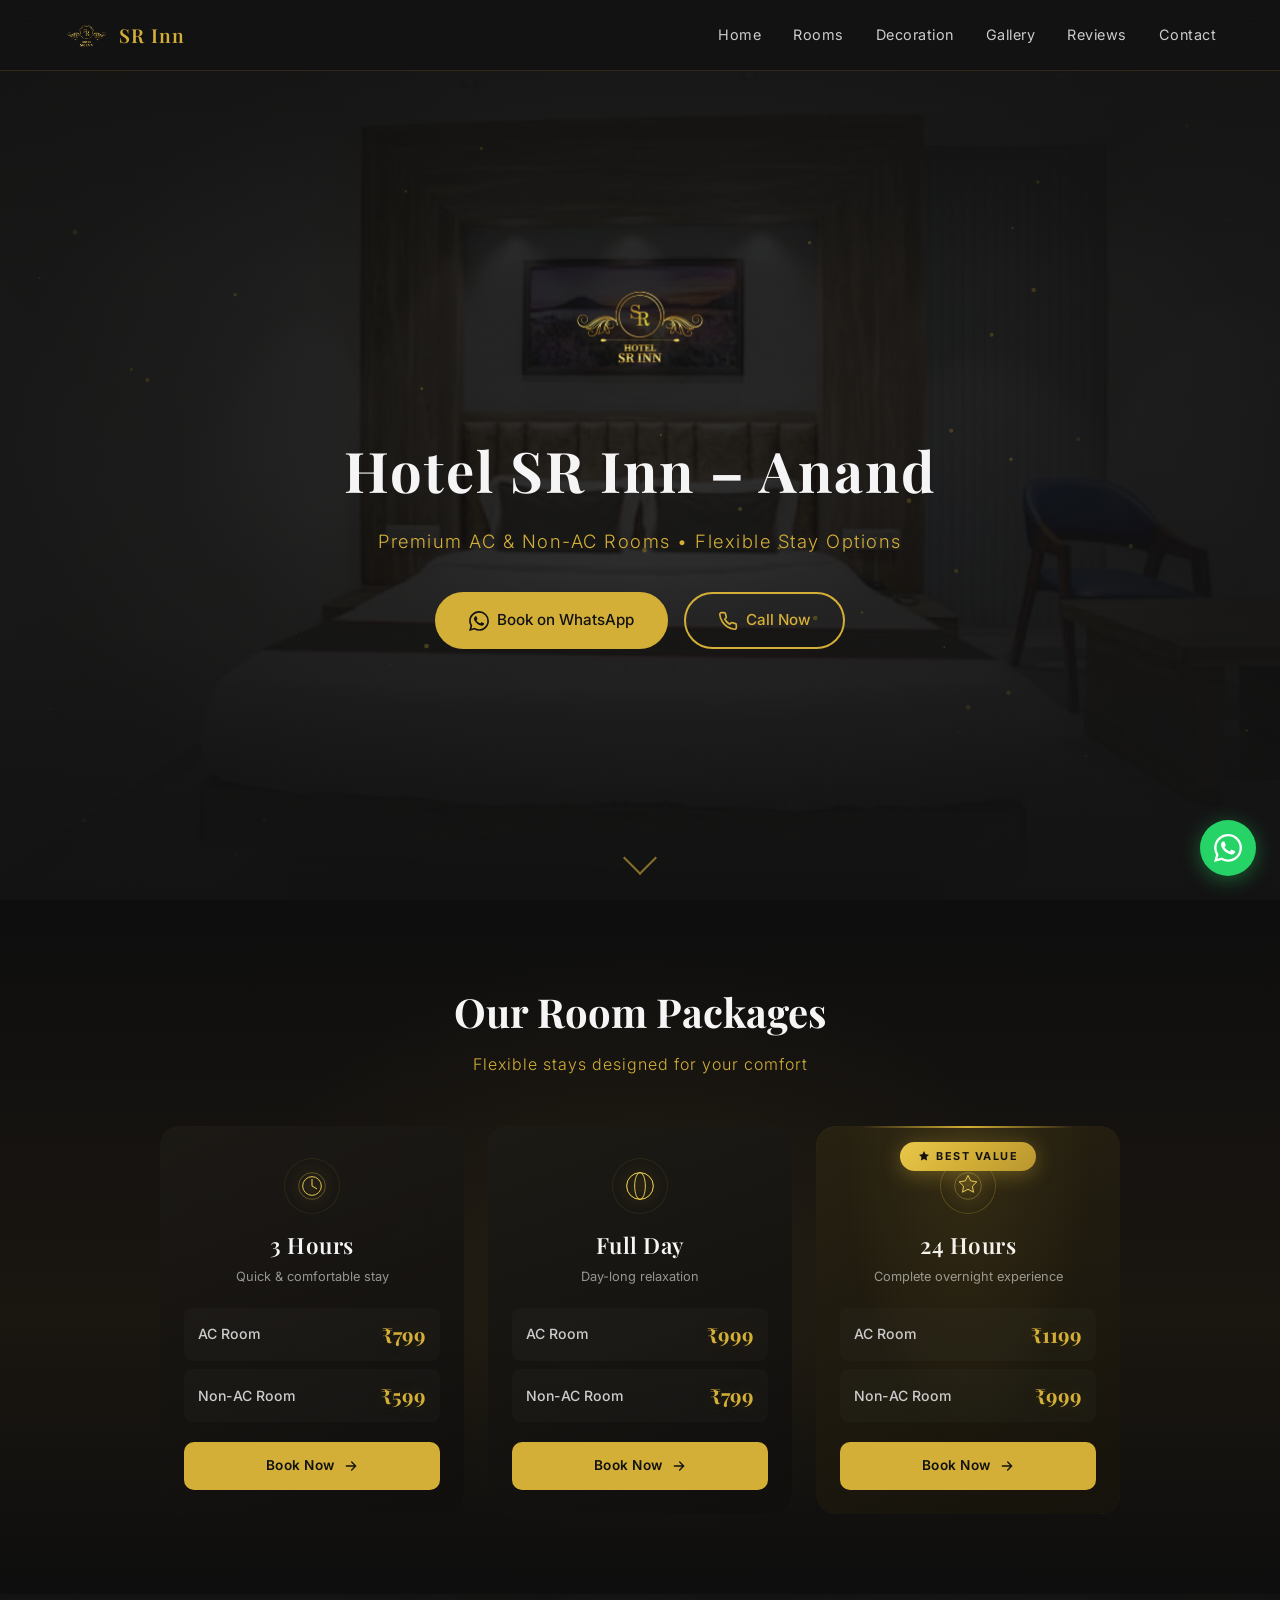
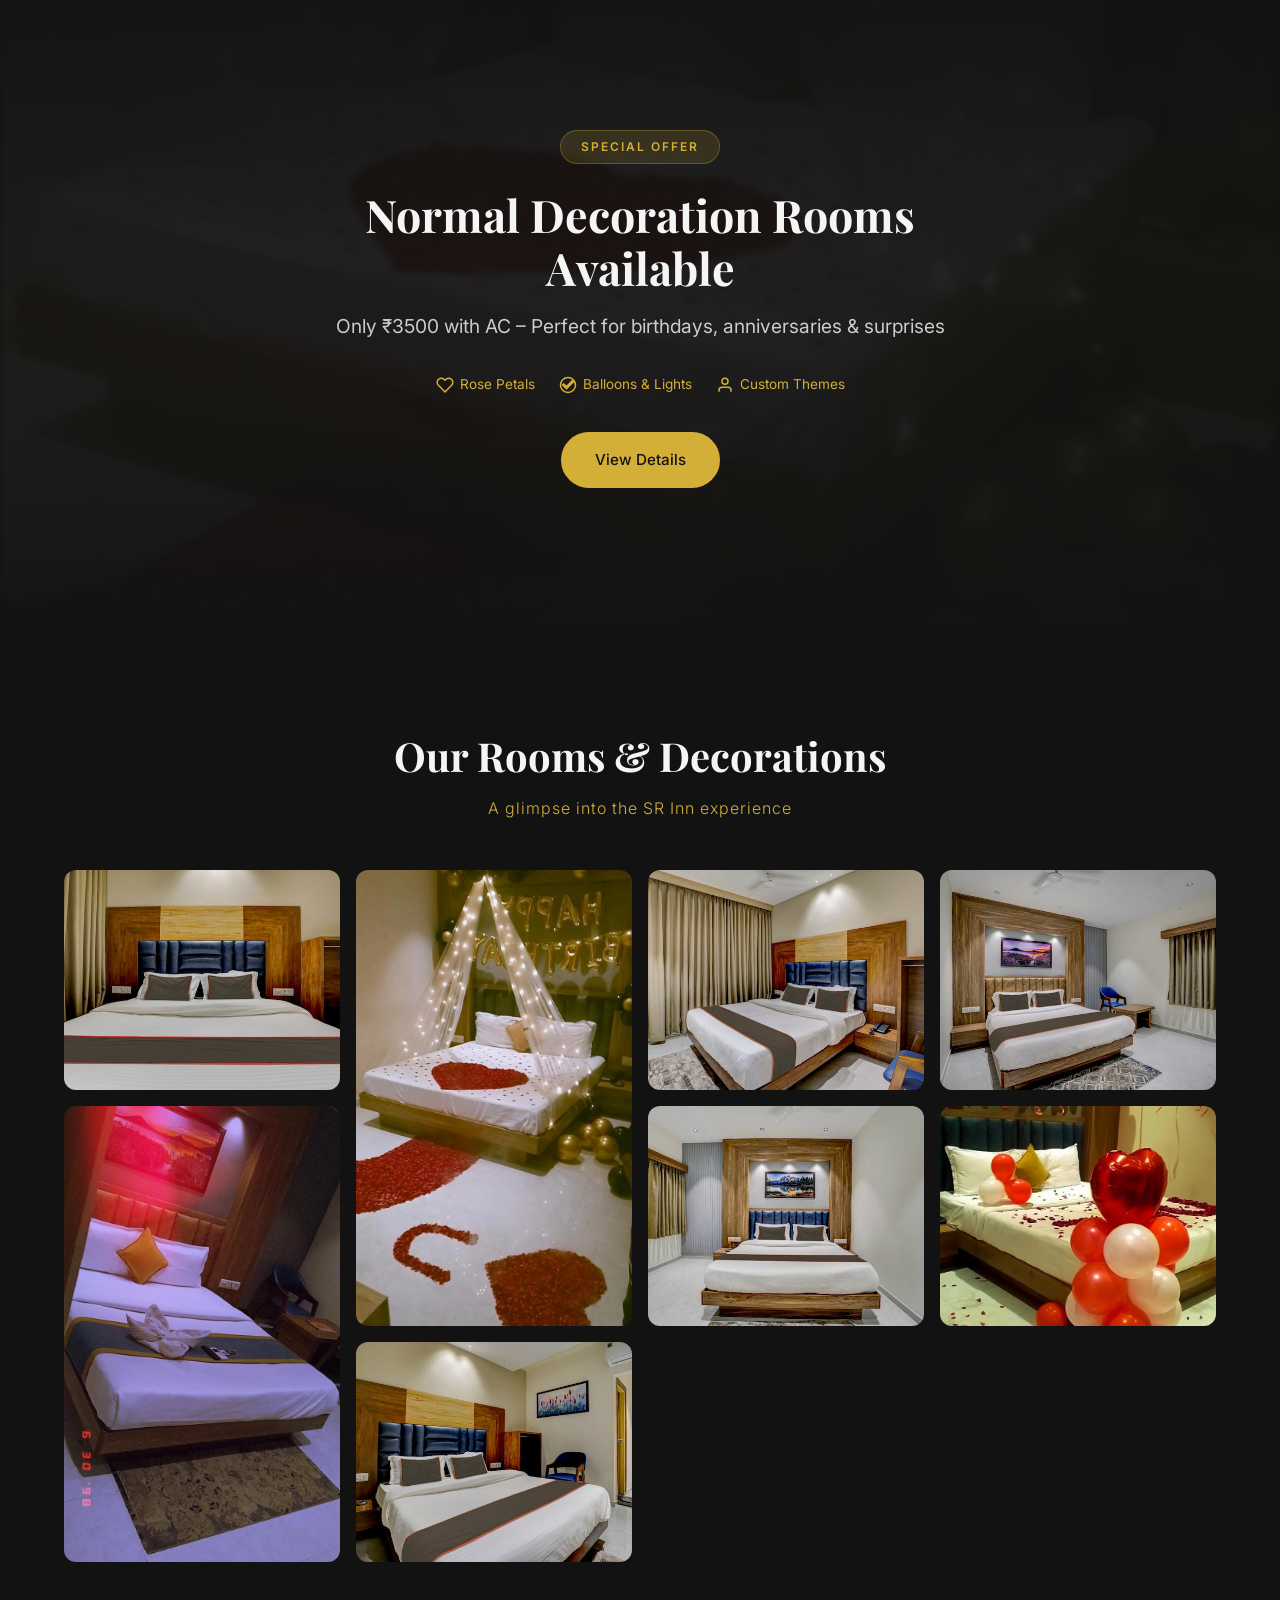
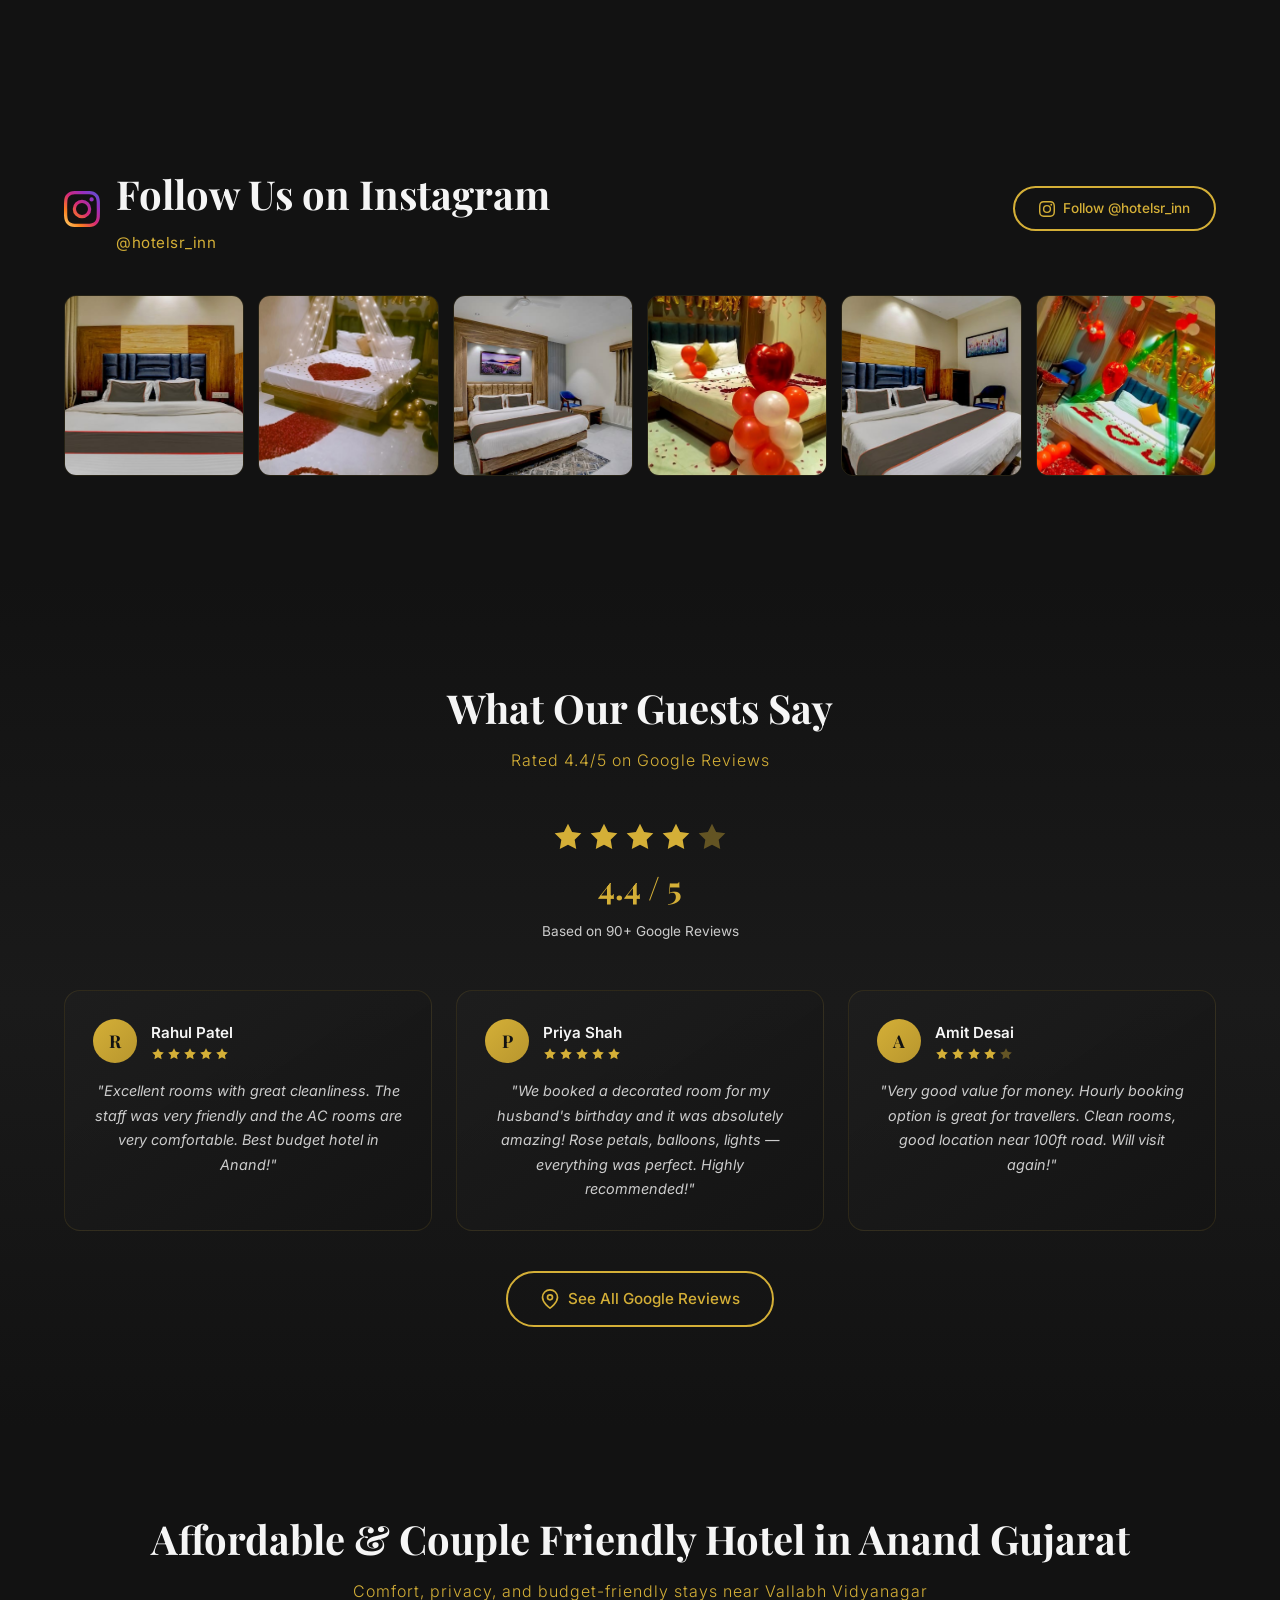
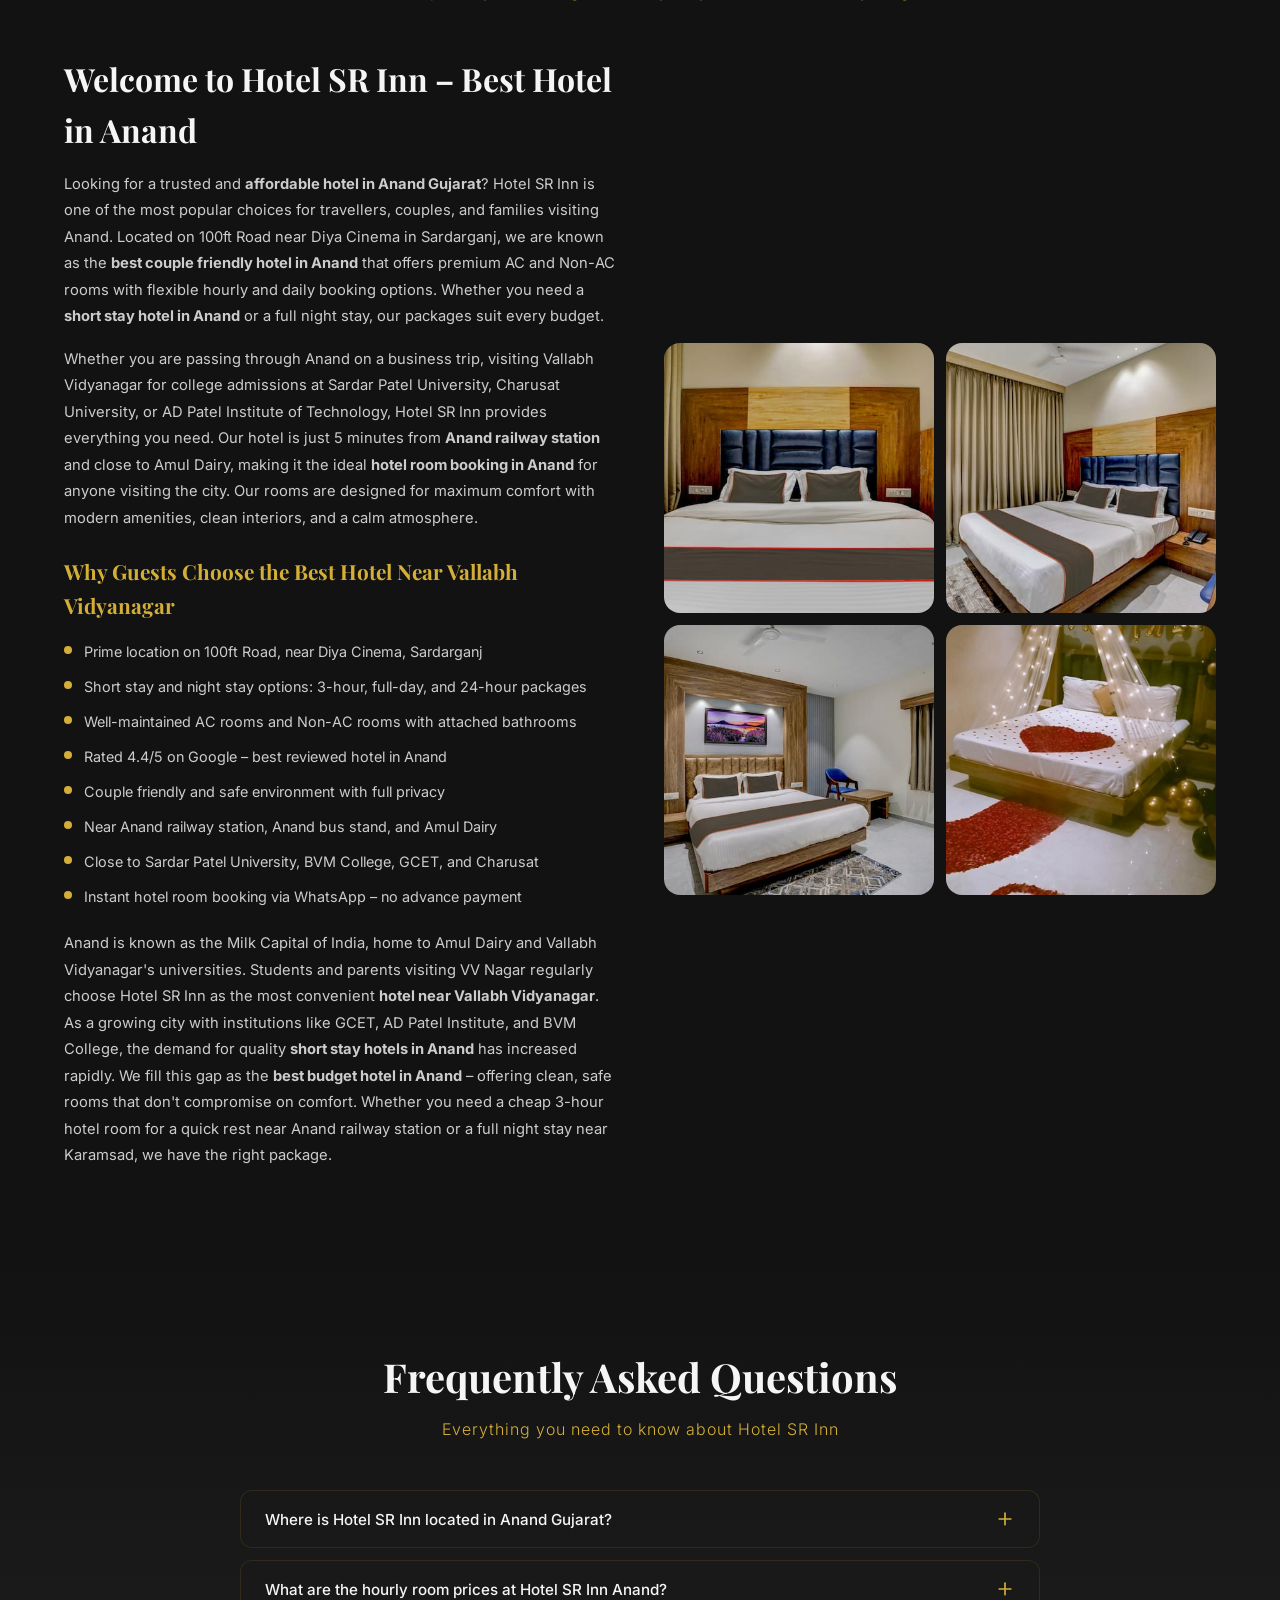
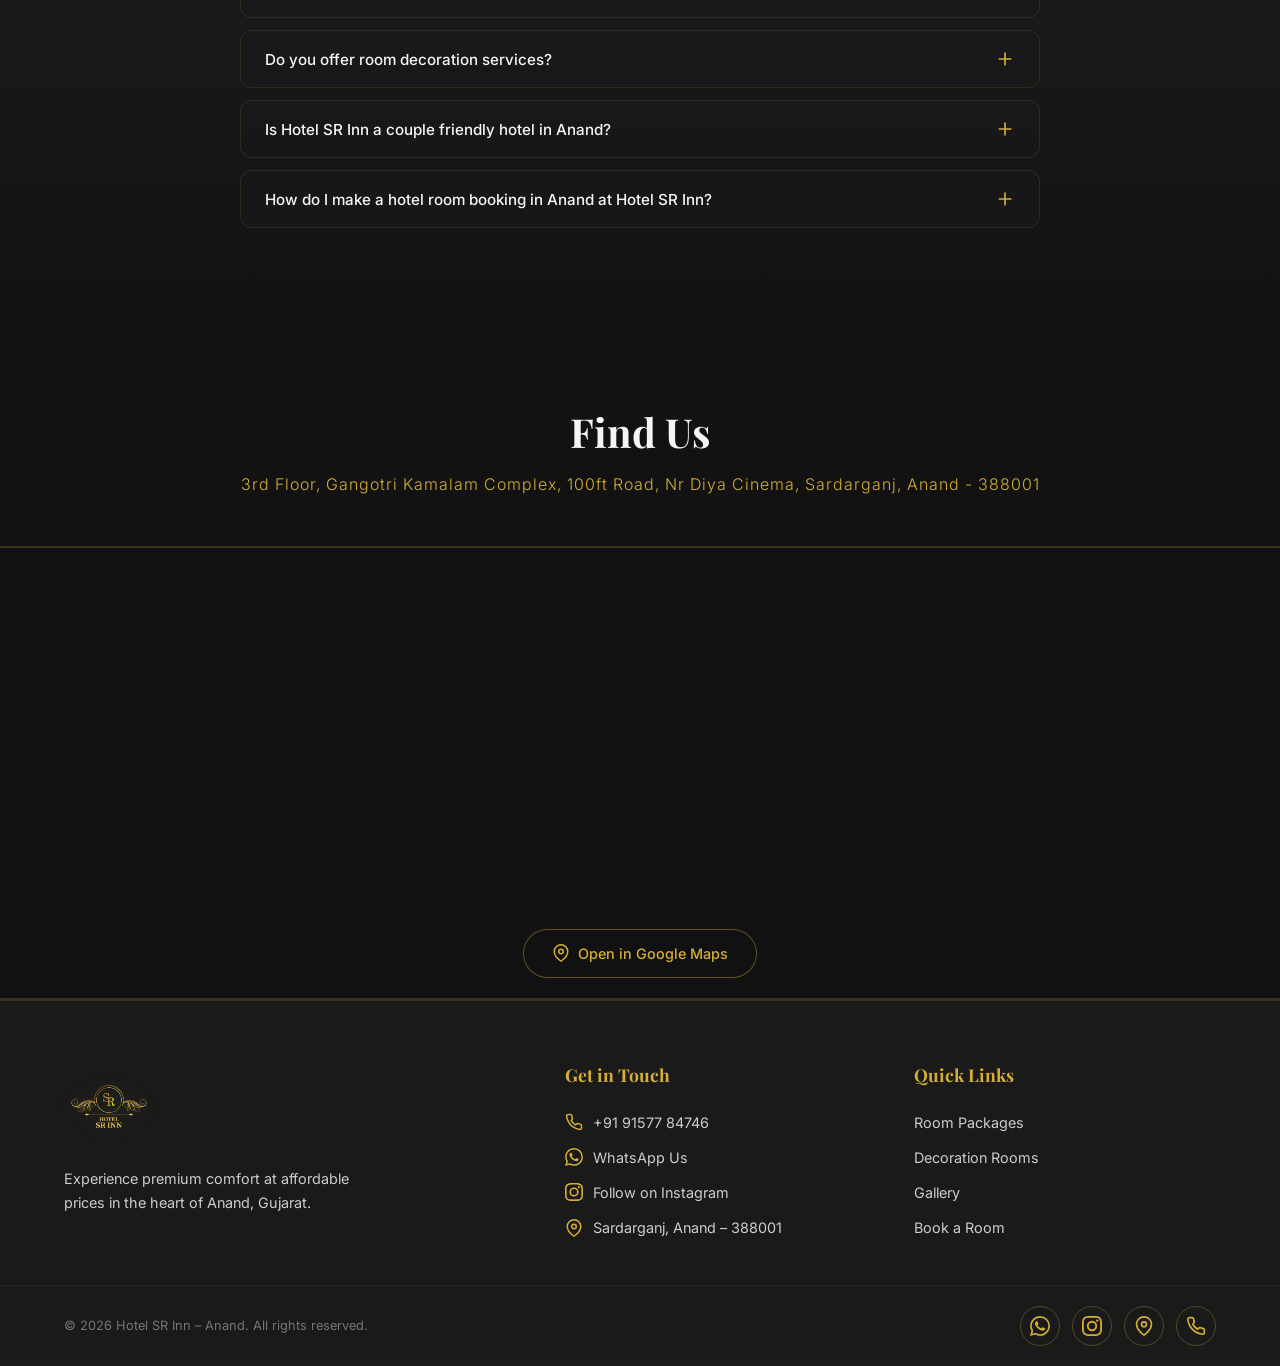
==== commit bd4a603f: "Add more local SEO keywords across all pages - Added: best hotel in Anand, cheap hotel, short stay, " ====
--- a/index.html
+++ b/index.html
@@ -391,20 +391,21 @@
       <p class="section-subtitle reveal">Comfort, privacy, and budget-friendly stays near Vallabh Vidyanagar</p>
       <div class="content-grid">
         <div class="content-text reveal">
-          <h2>Welcome to Hotel SR Inn – Best Budget Hotel in Anand</h2>
-          <p>Looking for a trusted and <strong>affordable hotel in Anand Gujarat</strong>? Hotel SR Inn is one of the most popular choices for travellers, couples, and families visiting Anand. Located on 100ft Road in Sardarganj, we are known as a <strong>couple friendly hotel in Anand</strong> that offers premium AC and Non-AC rooms with flexible hourly and daily booking options to suit every budget.</p>
-          <p>Whether you are passing through Anand on a business trip, visiting Vallabh Vidyanagar for college admissions at Sardar Patel University or Charusat University, or simply looking for a comfortable place to rest during a road trip, Hotel SR Inn provides everything you need. Our rooms are designed for maximum comfort with modern amenities, clean interiors, and a calm atmosphere that lets you truly relax.</p>
-          <h3>Why Guests Choose Our Hotel Near Vallabh Vidyanagar</h3>
+          <h2>Welcome to Hotel SR Inn – Best Hotel in Anand</h2>
+          <p>Looking for a trusted and <strong>affordable hotel in Anand Gujarat</strong>? Hotel SR Inn is one of the most popular choices for travellers, couples, and families visiting Anand. Located on 100ft Road near Diya Cinema in Sardarganj, we are known as the <strong>best couple friendly hotel in Anand</strong> that offers premium AC and Non-AC rooms with flexible hourly and daily booking options. Whether you need a <strong>short stay hotel in Anand</strong> or a full night stay, our packages suit every budget.</p>
+          <p>Whether you are passing through Anand on a business trip, visiting Vallabh Vidyanagar for college admissions at Sardar Patel University, Charusat University, or AD Patel Institute of Technology, Hotel SR Inn provides everything you need. Our hotel is just 5 minutes from <strong>Anand railway station</strong> and close to Amul Dairy, making it the ideal <strong>hotel room booking in Anand</strong> for anyone visiting the city. Our rooms are designed for maximum comfort with modern amenities, clean interiors, and a calm atmosphere.</p>
+          <h3>Why Guests Choose the Best Hotel Near Vallabh Vidyanagar</h3>
           <ul>
             <li>Prime location on 100ft Road, near Diya Cinema, Sardarganj</li>
-            <li>Flexible hourly stay: 3-hour, full-day, and 24-hour packages</li>
-            <li>Well-maintained AC and Non-AC rooms with attached bathrooms</li>
-            <li>Rated 4.4/5 on Google with 90+ positive reviews</li>
+            <li>Short stay and night stay options: 3-hour, full-day, and 24-hour packages</li>
+            <li>Well-maintained AC rooms and Non-AC rooms with attached bathrooms</li>
+            <li>Rated 4.4/5 on Google – best reviewed hotel in Anand</li>
             <li>Couple friendly and safe environment with full privacy</li>
-            <li>Close to Sardar Patel University, Birla Vishvakarma College, and Charusat</li>
-            <li>Instant booking via WhatsApp with no advance payment needed</li>
+            <li>Near Anand railway station, Anand bus stand, and Amul Dairy</li>
+            <li>Close to Sardar Patel University, BVM College, GCET, and Charusat</li>
+            <li>Instant hotel room booking via WhatsApp – no advance payment</li>
           </ul>
-          <p>Anand is known as the Milk Capital of India, home to Amul and Vallabh Vidyanagar's universities. Students and parents visiting VV Nagar regularly choose Hotel SR Inn as the most convenient <strong>hotel near Vallabh Vidyanagar</strong>. As a growing city, the demand for quality short-stay hotels has increased rapidly. We fill this gap by offering clean, safe, and <strong>budget hotel in Anand</strong> rooms that don't compromise on comfort. Whether you need a 3-hour hotel room in Anand for a quick rest or a full overnight stay, we have the right package for you.</p>
+          <p>Anand is known as the Milk Capital of India, home to Amul Dairy and Vallabh Vidyanagar's universities. Students and parents visiting VV Nagar regularly choose Hotel SR Inn as the most convenient <strong>hotel near Vallabh Vidyanagar</strong>. As a growing city with institutions like GCET, AD Patel Institute, and BVM College, the demand for quality <strong>short stay hotels in Anand</strong> has increased rapidly. We fill this gap as the <strong>best budget hotel in Anand</strong> – offering clean, safe rooms that don't compromise on comfort. Whether you need a cheap 3-hour hotel room for a quick rest near Anand railway station or a full night stay near Karamsad, we have the right package.</p>
         </div>
         <div class="content-img-grid reveal">
           <div class="content-img"><img src="assets/images/room1.jpg" alt="Couple friendly hotel room in Anand Gujarat - Hotel SR Inn" loading="lazy"></div>
@@ -452,10 +453,10 @@
         </div>
         <div class="faq-item reveal">
           <button class="faq-question">
-            How can I book a room at Hotel SR Inn?
+            How do I make a hotel room booking in Anand at Hotel SR Inn?
             <svg class="faq-icon" viewBox="0 0 24 24" fill="none" stroke="currentColor" stroke-width="2" stroke-linecap="round"><line x1="12" y1="5" x2="12" y2="19"/><line x1="5" y1="12" x2="19" y2="12"/></svg>
           </button>
-          <div class="faq-answer"><p>Booking is easy and instant! Simply send us a message on WhatsApp at +91 91577 84746 with your preferred date, time, and room type. No advance payment is required. You can also call us directly to make a reservation.</p></div>
+          <div class="faq-answer"><p>Hotel room booking in Anand is easy and instant! Simply send us a message on WhatsApp at +91 91577 84746 with your preferred date, time, and room type. No advance payment is required. You can also call us directly. We are the most affordable hotel near Anand railway station, Anand bus stand, and VV Nagar.</p></div>
         </div>
       </div>
     </div>
